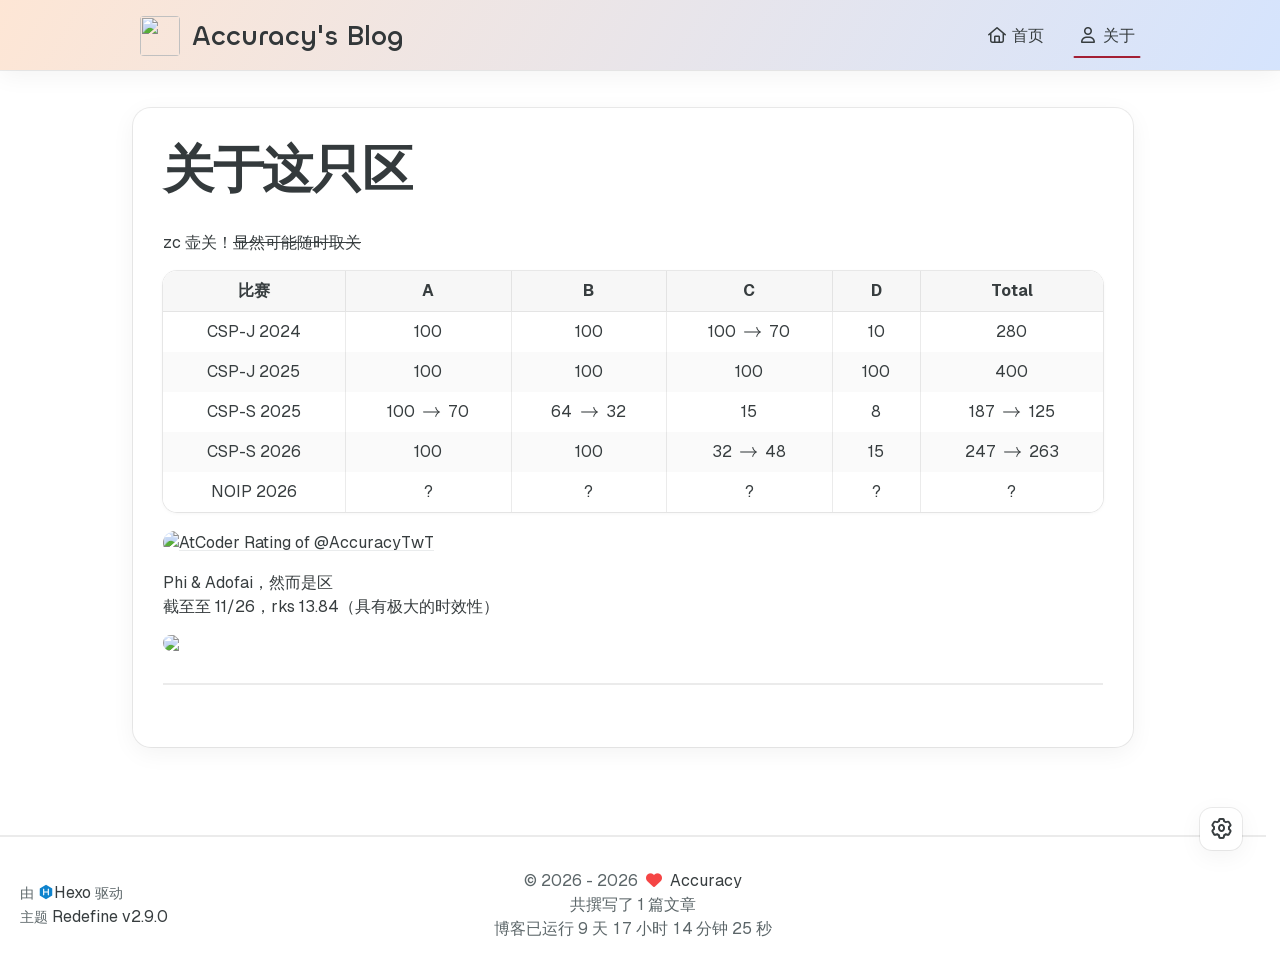
==== about/index.html @ 814f688c "Site updated: 2026-11-26 19:10:54" ====
<!DOCTYPE html>
<html lang="zh-CN">
<head>
    <meta charset="utf-8">
    <meta name="viewport" content="width=device-width, initial-scale=1">
    <meta name="keywords" content="Hexo Theme Redefine">
    
    
    <meta name="author" content="Accuracy">
    
    <!-- Completely eliminate flash of wrong theme -->
    <script>
        (function() {
            const THEME_KEY = "REDEFINE-THEME-STATUS";
            const DARK = "dark", LIGHT = "light";
            
            // Get preferred theme
            function getTheme() {
                try {
                    const saved = localStorage.getItem(THEME_KEY);
                    if (saved) {
                        const { isDark } = JSON.parse(saved);
                        return isDark ? DARK : LIGHT;
                    }
                } catch (e) {}
                
                return matchMedia("(prefers-color-scheme: dark)").matches ? DARK : LIGHT;
            }
            
            // Apply theme to document
            function applyTheme(theme) {
                const isDark = theme === DARK;
                const root = document.documentElement;
                
                // Set classes for compatibility
                root.classList.add(theme);
                root.classList.remove(isDark ? LIGHT : DARK);
                root.style.colorScheme = theme;
            }
            
            // Initial application
            const theme = getTheme();
            applyTheme(theme);
            
            // Listen for system preference changes
            matchMedia("(prefers-color-scheme: dark)").addEventListener("change", ({ matches }) => {
                // Only update if using system preference (no localStorage entry)
                if (!localStorage.getItem(THEME_KEY)) {
                    applyTheme(matches ? DARK : LIGHT);
                }
            });
            
            // Set body classes ASAP (before DOMContentLoaded)
            (function() {
                const addBodyClass = () => {
                    const b = document.body;
                    if (!b) return false;
                    b.classList.add(theme + "-mode");
                    return true;
                };

                // Try immediately
                if (addBodyClass()) return;

                // Observe until body exists
                const mo = new MutationObserver(() => {
                    if (addBodyClass()) mo.disconnect();
                });
                mo.observe(document.documentElement, { childList: true, subtree: true });
            })();
        })();
    </script>
    
    <!-- preconnect -->
    <link rel="preconnect" href="https://fonts.googleapis.com">
    <link rel="preconnect" href="https://fonts.gstatic.com" crossorigin>

    
    <!--- Seo Part-->
    
    <link rel="canonical" href="http://Accuracy233.github.io/about/"/>
    <meta name="robots" content="index,follow">
    <meta name="googlebot" content="index,follow">
    <meta name="revisit-after" content="1 days">
    
    
        
        <meta name="description" content="Hexo Theme Redefine, Redefine Your Hexo Journey.">
<meta property="og:type" content="website">
<meta property="og:title" content="关于这只区">
<meta property="og:url" content="http://accuracy233.github.io/about/index.html">
<meta property="og:site_name" content="Accuracy&#39;s Blog">
<meta property="og:description" content="Hexo Theme Redefine, Redefine Your Hexo Journey.">
<meta property="og:locale" content="zh_CN">
<meta property="og:image" content="http://accuracy233.github.io/images/redefine-og.webp">
<meta property="article:published_time" content="2026-11-26T07:24:31.000Z">
<meta property="article:modified_time" content="2026-11-26T11:09:09.467Z">
<meta property="article:author" content="Accuracy">
<meta name="twitter:card" content="summary">
<meta name="twitter:image" content="http://accuracy233.github.io/images/redefine-og.webp">
    
    
    <!--- Icon Part-->
    <link rel="icon" type="image/png" href="https://Accuracy233.github.io/Accuracy-Picture/images/1439381.webp" sizes="192x192">
    <link rel="apple-touch-icon" sizes="180x180" href="https://Accuracy233.github.io/Accuracy-Picture/images/1439381.webp">
    <meta name="theme-color" content="#A31F34">
    <link rel="shortcut icon" href="https://Accuracy233.github.io/Accuracy-Picture/images/1439381.webp">
    <!--- Page Info-->
    
    <title>
        
            关于这只区 | Accuracy&#39;s Blog
        
    </title>

    
<link rel="stylesheet" href="/fonts/Chillax/chillax.css">


    <!--- Inject Part-->
    

    
<link rel="stylesheet" href="/css/style.css">


    
        
<link rel="stylesheet" href="/css/build/tailwind.css">

    

    
<link rel="stylesheet" href="/fonts/GeistMono/geist-mono.css">

    
<link rel="stylesheet" href="/fonts/Geist/geist.css">

    <!--- Font Part-->
    
    
        <link href="" rel="stylesheet">
    
    
    
    
    
        
<script src="/js/build/libs/anime.min.js"></script>

    

    <script id="hexo-configurations">
    window.config = {"hostname":"accuracy233.github.io","root":"/","language":"zh-CN"};
    window.theme = {"articles":{"style":{"font_size":"16px","line_height":1.5,"image_border_radius":"14px","image_alignment":"center","image_caption":false,"link_icon":true,"delete_mask":false,"title_alignment":"left","headings_top_spacing":{"h1":"3.2rem","h2":"2.4rem","h3":"1.9rem","h4":"1.6rem","h5":"1.4rem","h6":"1.3rem"}},"word_count":{"enable":true,"count":true,"min2read":false},"author_label":{"enable":true,"auto":false,"list":[]},"code_block":{"copy":true,"style":"mac","highlight_theme":{"light":"atom-one-light","dark":"atom-one-dark"},"font":{"enable":true,"family":"JetBrains Mono","url":null}},"toc":{"enable":true,"max_depth":3,"number":false,"expand":true,"init_open":true},"copyright":{"enable":true,"default":"cc_by_nc_sa"},"lazyload":true,"pangu_js":false,"recommendation":{"enable":false,"title":"推荐阅读","limit":3,"mobile_limit":2,"placeholder":"/images/wallhaven-wqery6-light.webp","skip_dirs":[]}},"colors":{"primary":"#A31F34","secondary":null,"default_mode":"dark"},"global":{"fonts":{"chinese":{"enable":false,"family":null,"url":null},"english":{"enable":false,"family":null,"url":null},"title":{"enable":false,"family":null,"url":null}},"content_max_width":"1000px","sidebar_width":"210px","hover":{"shadow":true,"scale":false},"scroll_progress":{"bar":true,"percentage":false},"website_counter":{"url":"https://cn.vercount.one/js","enable":false,"site_pv":true,"site_uv":true,"post_pv":true},"single_page":true,"preloader":{"enable":true,"custom_message":"Welcome to Accuracy's Blog!"},"side_tools":{"gear_rotation":true,"auto_expand":false},"open_graph":{"enable":true,"image":"/images/redefine-og.webp","description":"Hexo Theme Redefine, Redefine Your Hexo Journey."},"google_analytics":{"enable":false,"id":null}},"home_banner":{"enable":true,"style":"fixed","image":{"light":"/images/wallhaven-wqery6-light.webp","dark":"/images/wallhaven-wqery6-dark.webp"},"title":"Accuracy's Blog","subtitle":{"text":[],"hitokoto":{"enable":false,"show_author":false,"api":"https://v1.hitokoto.cn"},"typing_speed":100,"backing_speed":80,"starting_delay":500,"backing_delay":1500,"loop":true,"smart_backspace":true},"text_color":{"light":"#fff","dark":"#d1d1b6"},"text_style":{"title_size":"2.8rem","subtitle_size":"1.5rem","line_height":1.2},"custom_font":{"enable":false,"family":null,"url":null},"social_links":{"enable":true,"style":"default","links":[{"icon":"fa-brands fa-github","url":"https://github.com/Accuracy233"},{"icon":"fa-solid fa-at","url":"Accuracy233@outlook.com"},{"icon":"https://fecdn.luogu.com.cn/columba/static.325908fec383795b.logo-single-color.svg","url":"https://www.luogu.com.cn/user/1439381"},{"icon":"fa-brands fa-telegram","url":null},{"icon":"/images/custom-icon.svg","url":null}],"qrs":[{"icon":"fa-brands fa-weixin","qr":null},{"icon":"/images/custom-icon.svg","qr":null}]}},"plugins":{"feed":{"enable":false},"aplayer":{"enable":false,"type":"fixed","audios":[{"name":null,"artist":null,"url":null,"cover":null,"lrc":null}]},"mermaid":{"enable":false,"version":"11.4.1","theme":{"light":"default","dark":"dark"}}},"version":"2.9.0","navbar":{"auto_hide":true,"color":{"left":"#f78736","right":"#367df7","transparency":35},"width":{"home":"1200px","pages":"1000px"},"links":{"Home":{"path":"/","icon":"fa-regular fa-house"},"About":{"icon":"fa-regular fa-user","path":"/about"}},"search":{"enable":false,"preload":true}},"page_templates":{"friends_column":2,"tags_style":"blur","masonry":{"batch_size":12,"initial_batch_size":24}},"home":{"sidebar":{"enable":true,"position":"left","first_item":"menu","announcement":null,"show_on_mobile":true,"links":null},"article_date_format":"auto","excerpt_length":200,"categories":{"enable":true,"limit":3},"tags":{"enable":true,"limit":3}},"footer":{"runtime":true,"icon":"<i class=\"fa-solid fa-heart fa-beat\" style=\"--fa-animation-duration: 0.5s; color: #f54545\"></i>","start":"2026/11/26 10:08:29","statistics":true,"customize":null,"icp":{"enable":false,"number":null,"url":null}},"footerStart":"2026/11/26 10:08:29","mermaid":{"style":{"light":"default","dark":"dark"}}};
    window.lang_ago = {"second":"%s 秒前","minute":"%s 分钟前","hour":"%s 小时前","day":"%s 天前","week":"%s 周前","month":"%s 个月前","year":"%s 年前"};
    window.i18n = {"search":"站内搜索您需要的内容...","toc":"目录","prev":"上一页","next":"下一页","prev_posts":"上一篇","next_posts":"下一篇","page":"第 %d 页","recent_posts":"最新文章","share":"分享","powered_by":"由 %s 驱动","theme":"主题","rss_feed":"RSS Feed","category":"分类","categories":"分类","tag":"标签","tags":"标签","post":"文章","posts":"文章","tagcloud":"标签云","comment":"评论","comments":"评论","top":"置顶","sticky":"置顶","go-back-home":"回到首页","masonry_loading":"照片加载中...","image_viewer":"图片查看器","close":"关闭","exif":{"title":"EXIF","cards":{"camera":"相机","lens":"镜头","exposure":"曝光","other":"其他"},"fields":{"make":"品牌","model":"机型","date_taken":"拍摄时间","lens_model":"镜头","focal_length":"焦距","focus_mode":"对焦模式","shutter":"快门","aperture":"光圈","iso":"感光度","exposure_program":"曝光程序","exposure_compensation":"曝光补偿","metering_mode":"测光模式","flash":"闪光灯","white_balance":"白平衡","latitude":"纬度","longitude":"经度","altitude":"海拔"},"status":{"loading":"加载中...","no_exif":"无 EXIF 信息","library_missing":"EXIF 库未加载","image_source_missing":"图片地址不可用","unavailable":"EXIF 不可用（可能被 CORS 阻止或缺少元数据）","flag_unavailable":"EXIF 不可用"}},"home":"首页","archive":"归档","archives":"归档","about":"关于","links":"链接","link":"链接","friends":"友情链接","friend":"友情链接","timeline":"时间轴","shuoshuo":"说说","bookmarks":"书签","site_uv":"访问人数","site_pv":"总访问量","read_more":"阅读全文","wordcount":"字","min2read":"分钟","changelog":"更新日志","status":"状态","runtime":"博客已运行","days":"天","hours":"小时","minutes":"分钟","seconds":"秒","optimized_by":"并由 Evan 进行优化","rights":"版权所有","site_posts":"共撰写了 %s 篇文章","site_wordcount":"共 %s 字","copyright":{"title":"标题","author":"作者","link":"链接","create_time":"创建于","update_time":"更新于","license_title":"版权声明","license_content":"本文章采用 %s 进行许可。","all_rights_reserved":"版权所有 &#169 %s，禁止转载。","public_domain":"本文为公有领域作品，可自由转载、引用。"},"ago":{"second":"%s 秒前","minute":"%s 分钟前","hour":"%s 小时前","day":"%s 天前","week":"%s 周前","month":"%s 个月前","year":"%s 年前"},"create_time":"创建","update_time":"更新","expired":"这篇文章最后更新于 %s 天前，内容可能已经过时。"};
    window.data = {"masonry":false};
  </script>
    
    <!--- Fontawesome Part-->
    
<link rel="stylesheet" href="/fontawesome/fontawesome.min.css">

    
<link rel="stylesheet" href="/fontawesome/brands.min.css">

    
<link rel="stylesheet" href="/fontawesome/solid.min.css">

    
<link rel="stylesheet" href="/fontawesome/regular.min.css">

    
    
    
    
<meta name="generator" content="Hexo 8.1.2"><style>mjx-container[jax="SVG"] {
  direction: ltr;
}

mjx-container[jax="SVG"] > svg {
  overflow: visible;
}

mjx-container[jax="SVG"][display="true"] {
  display: block;
  text-align: center;
  margin: 1em 0;
}

mjx-container[jax="SVG"][justify="left"] {
  text-align: left;
}

mjx-container[jax="SVG"][justify="right"] {
  text-align: right;
}

g[data-mml-node="merror"] > g {
  fill: red;
  stroke: red;
}

g[data-mml-node="merror"] > rect[data-background] {
  fill: yellow;
  stroke: none;
}

g[data-mml-node="mtable"] > line[data-line] {
  stroke-width: 70px;
  fill: none;
}

g[data-mml-node="mtable"] > rect[data-frame] {
  stroke-width: 70px;
  fill: none;
}

g[data-mml-node="mtable"] > .mjx-dashed {
  stroke-dasharray: 140;
}

g[data-mml-node="mtable"] > .mjx-dotted {
  stroke-linecap: round;
  stroke-dasharray: 0,140;
}

g[data-mml-node="mtable"] > svg {
  overflow: visible;
}

[jax="SVG"] mjx-tool {
  display: inline-block;
  position: relative;
  width: 0;
  height: 0;
}

[jax="SVG"] mjx-tool > mjx-tip {
  position: absolute;
  top: 0;
  left: 0;
}

mjx-tool > mjx-tip {
  display: inline-block;
  padding: .2em;
  border: 1px solid #888;
  font-size: 70%;
  background-color: #F8F8F8;
  color: black;
  box-shadow: 2px 2px 5px #AAAAAA;
}

g[data-mml-node="maction"][data-toggle] {
  cursor: pointer;
}

mjx-status {
  display: block;
  position: fixed;
  left: 1em;
  bottom: 1em;
  min-width: 25%;
  padding: .2em .4em;
  border: 1px solid #888;
  font-size: 90%;
  background-color: #F8F8F8;
  color: black;
}

foreignObject[data-mjx-xml] {
  font-family: initial;
  line-height: normal;
  overflow: visible;
}

.MathJax path {
  stroke-width: 3;
}

mjx-container[display="true"] {
  overflow: auto hidden;
}

mjx-container[display="true"] + br {
  display: none;
}
</style></head>


<body>
	<div class="progress-bar-container">
	
	<span class="scroll-progress-bar"></span>
	

	
	<span class="pjax-progress-bar"></span>
	<!--        <span class="swup-progress-icon">-->
	<!--            <i class="fa-solid fa-circle-notch fa-spin"></i>-->
	<!--        </span>-->
	
</div>

<style>
    :root {
        --preloader-background-color: #fff;
        --preloader-text-color: #000;
    }

    @media (prefers-color-scheme: dark) {
        :root {
            --preloader-background-color: #202124;
            --preloader-text-color: #fff;
        }
    }

    @media (prefers-color-scheme: light) {
        :root {
            --preloader-background-color: #fff;
            --preloader-text-color: #000;
        }
    }

    @media (max-width: 600px) {
        .ml13 {
            font-size: 2.6rem !important; /* Adjust this value as needed */
        }
    }

    .preloader {
        display: flex;
        flex-direction: column;
        gap: 1rem; /* Tailwind 'gap-4' is 1rem */
        align-items: center;
        justify-content: center;
        position: fixed;
        padding: 12px;
        top: 0;
        right: 0;
        bottom: 0;
        left: 0;
        width: 100vw;
        height: 100vh; /* 'h-screen' is 100% of the viewport height */
        background-color: var(--preloader-background-color);
        z-index: 1100; /* 'z-[1100]' sets the z-index */
        transition: opacity 0.2s ease-in-out;
    }

    .ml13 {
        font-size: 3.2rem;
        /* text-transform: uppercase; */
        color: var(--preloader-text-color);
        letter-spacing: -1px;
        font-weight: 500;
        font-family: 'Chillax-Variable', sans-serif;
        text-align: center;
    }

    .ml13 .word {
        display: inline-flex;
        flex-wrap: wrap;
        white-space: nowrap;
    }

    .ml13 .letter {
        display: inline-block;
        line-height: 1em;
    }
</style>

<div class="preloader">
    <h2 class="ml13">
        Welcome to Accuracy&#39;s Blog!
    </h2>
    <script>
        var textWrapper = document.querySelector('.ml13');
        // Split text into words
        var words = textWrapper.textContent.trim().split(' ');

        // Clear the existing content
        textWrapper.innerHTML = '';

        // Wrap each word and its letters in spans
        words.forEach(function(word) {
            var wordSpan = document.createElement('span');
            wordSpan.classList.add('word');
            wordSpan.innerHTML = word.replace(/\S/g, "<span class='letter'>$&</span>");
            textWrapper.appendChild(wordSpan);
            textWrapper.appendChild(document.createTextNode(' ')); // Add space between words
        });

        var animation = anime.timeline({ loop: true })
            .add({
                targets: '.ml13 .letter',
                translateY: [20, 0],
                translateZ: 0,
                opacity: [0, 1],
                filter: ['blur(5px)', 'blur(0px)'],
                easing: "easeOutExpo",
                duration: 1200,
                delay: (el, i) => 300 + 20 * i,
            })
            .add({
                targets: '.ml13 .letter',
                translateY: [0, -20],
                opacity: [1, 0],
                filter: ['blur(0px)', 'blur(5px)'],
                easing: "easeInExpo",
                duration: 1000,
                delay: (el, i) => 15 * i,
                complete: function() {
                    hidePreloader();
                }
            }, '-=700');


        let themeStatus = JSON.parse(localStorage.getItem('REDEFINE-THEME-STATUS'))?.isDark;

        // If the theme status is not found in local storage, check the preferred color scheme
        if (themeStatus === undefined || themeStatus === null) {
            if (window.matchMedia && window.matchMedia('(prefers-color-scheme: dark)').matches) {
                themeStatus = 'dark';
            } else {
                themeStatus = 'light';
            }
        }

        // Now you can use the themeStatus variable in your code
        if (themeStatus) {
            document.documentElement.style.setProperty('--preloader-background-color', '#202124');
            document.documentElement.style.setProperty('--preloader-text-color', '#fff');
        } else {
            document.documentElement.style.setProperty('--preloader-background-color', '#fff');
            document.documentElement.style.setProperty('--preloader-text-color', '#000');
        }

        window.addEventListener('load', function () {
            setTimeout(hidePreloader, 5000); // Call hidePreloader after 5000 milliseconds if not already called by animation
        });

        function hidePreloader() {
            var preloader = document.querySelector('.preloader');
            preloader.style.opacity = '0';
            setTimeout(function () {
                preloader.style.display = 'none';
            }, 200);
        }
    </script>
</div>

<main class="page-container" id="swup">

	

	<div class="main-content-container flex flex-col justify-between min-h-dvh">
		<div class="main-content-header">
			<header class="navbar-container px-6 md:px-12">
    <div class="navbar-content transition-navbar ">
        <div class="left">
            
                <a class="logo-image h-8 w-8 sm:w-10 sm:h-10 mr-3" href="/">
                    <img src="https://accuracy233.github.io/Accuracy-Picture/images/1439381.webp" class="w-full h-full rounded-xs">
                </a>
            
            <a class="logo-title" href="/">
                
                Accuracy&#39;s Blog
                
            </a>
        </div>

        <div class="right">
            <!-- PC -->
            <div class="desktop">
                <ul class="navbar-list">
                    
                        
                            

                            <li class="navbar-item">
                                <!-- Menu -->
                                <a class=""
                                   href="/"
                                        >
                                    <i class="fa-regular fa-house fa-fw"></i>
                                    首页
                                    
                                </a>

                                <!-- Submenu -->
                                
                            </li>
                    
                        
                            

                            <li class="navbar-item">
                                <!-- Menu -->
                                <a class="active"
                                   href="/about"
                                        >
                                    <i class="fa-regular fa-user fa-fw"></i>
                                    关于
                                    
                                </a>

                                <!-- Submenu -->
                                
                            </li>
                    
                    
                </ul>
            </div>
            <!-- Mobile -->
            <div class="mobile">
                
                <div class="icon-item navbar-bar">
                    <div class="navbar-bar-middle"></div>
                </div>
            </div>
        </div>
    </div>

    <!-- Mobile sheet -->
    <div class="navbar-drawer h-dvh w-full absolute top-0 left-0 bg-background-color flex flex-col justify-between">
        <ul class="drawer-navbar-list flex flex-col px-4 justify-center items-start">
            
                
                    

                    <li class="drawer-navbar-item text-base my-1.5 flex flex-col w-full">
                        
                        <a class="py-1.5 px-2 flex flex-row items-center justify-between gap-1 hover:!text-primary active:!text-primary text-2xl font-semibold group border-b border-border-color hover:border-primary w-full "
                           href="/"
                        >
                            <span>
                                首页
                            </span>
                            
                                <i class="fa-regular fa-house fa-sm fa-fw"></i>
                            
                        </a>
                        

                        
                    </li>
            
                
                    

                    <li class="drawer-navbar-item text-base my-1.5 flex flex-col w-full">
                        
                        <a class="py-1.5 px-2 flex flex-row items-center justify-between gap-1 hover:!text-primary active:!text-primary text-2xl font-semibold group border-b border-border-color hover:border-primary w-full active"
                           href="/about"
                        >
                            <span>
                                关于
                            </span>
                            
                                <i class="fa-regular fa-user fa-sm fa-fw"></i>
                            
                        </a>
                        

                        
                    </li>
            

            
            
        </ul>

        <div class="statistics flex justify-around my-2.5">
    <a class="item tag-count-item flex flex-col justify-center items-center w-20" href="/tags">
        <div class="number text-2xl sm:text-xl text-second-text-color font-semibold">0</div>
        <div class="label text-third-text-color text-sm">标签</div>
    </a>
    <a class="item tag-count-item flex flex-col justify-center items-center w-20" href="/categories">
        <div class="number text-2xl sm:text-xl text-second-text-color font-semibold">0</div>
        <div class="label text-third-text-color text-sm">分类</div>
    </a>
    <a class="item tag-count-item flex flex-col justify-center items-center w-20" href="/archives">
        <div class="number text-2xl sm:text-xl text-second-text-color font-semibold">1</div>
        <div class="label text-third-text-color text-sm">文章</div>
    </a>
</div>
    </div>

    <div class="window-mask"></div>

</header>


		</div>

		<div class="main-content-body transition-fade-up">
			

			<div class="main-content">
				<div class="page-template-container">
	

	

	<div class="page-template-content markdown-body">
		
		<h1>关于这只区</h1>
		

		<p>zc 壶关！<del>显然可能随时取关</del></p>
<table>
<thead>
<tr>
<th style="text-align: center;">比赛</th>
<th style="text-align: center;">A</th>
<th style="text-align: center;">B</th>
<th style="text-align: center;">C</th>
<th style="text-align: center;">D</th>
<th style="text-align: center;">Total</th>
</tr>
</thead>
<tbody>
<tr>
<td style="text-align: center;">CSP-J 2024</td>
<td style="text-align: center;">100</td>
<td style="text-align: center;">100</td>
<td style="text-align: center;">100 <span class="math inline"><mjx-container class="MathJax" jax="SVG" overflow="overflow"><svg style="vertical-align: -0.023ex;" xmlns="http://www.w3.org/2000/svg" width="2.262ex" height="1.176ex" role="img" focusable="false" viewBox="0 -510 1000 520"><g stroke="currentColor" fill="currentColor" stroke-width="0" transform="scale(1,-1)"><g data-mml-node="math" data-latex="\to"><g data-mml-node="mo" data-latex="\to"><path data-c="2192" d="M932 234C939 237 943 243 943 250C943 257 939 263 932 266C884 282 839 316 797 368C769 403 750 444 741 491C738 504 730 510 717 510C701 510 693 502 693 485L694 483L694 482C711 395 755 326 828 274L82 274C66 274 58 266 58 250C58 234 66 226 82 226L828 226C755 174 711 105 694 18L694 17L693 15C693-2 701-10 717-10C730-10 738-4 741 9C750 56 769 97 797 132C839 184 884 218 932 234Z"></path></g></g></g></svg></mjx-container></span> 70</td>
<td style="text-align: center;">10</td>
<td style="text-align: center;">280</td>
</tr>
<tr>
<td style="text-align: center;">CSP-J 2025</td>
<td style="text-align: center;">100</td>
<td style="text-align: center;">100</td>
<td style="text-align: center;">100</td>
<td style="text-align: center;">100</td>
<td style="text-align: center;">400</td>
</tr>
<tr>
<td style="text-align: center;">CSP-S 2025</td>
<td style="text-align: center;">100 <span class="math inline"><mjx-container class="MathJax" jax="SVG" overflow="overflow"><svg style="vertical-align: -0.023ex;" xmlns="http://www.w3.org/2000/svg" width="2.262ex" height="1.176ex" role="img" focusable="false" viewBox="0 -510 1000 520"><g stroke="currentColor" fill="currentColor" stroke-width="0" transform="scale(1,-1)"><g data-mml-node="math" data-latex="\to"><g data-mml-node="mo" data-latex="\to"><path data-c="2192" d="M932 234C939 237 943 243 943 250C943 257 939 263 932 266C884 282 839 316 797 368C769 403 750 444 741 491C738 504 730 510 717 510C701 510 693 502 693 485L694 483L694 482C711 395 755 326 828 274L82 274C66 274 58 266 58 250C58 234 66 226 82 226L828 226C755 174 711 105 694 18L694 17L693 15C693-2 701-10 717-10C730-10 738-4 741 9C750 56 769 97 797 132C839 184 884 218 932 234Z"></path></g></g></g></svg></mjx-container></span> 70</td>
<td style="text-align: center;">64 <span class="math inline"><mjx-container class="MathJax" jax="SVG" overflow="overflow"><svg style="vertical-align: -0.023ex;" xmlns="http://www.w3.org/2000/svg" width="2.262ex" height="1.176ex" role="img" focusable="false" viewBox="0 -510 1000 520"><g stroke="currentColor" fill="currentColor" stroke-width="0" transform="scale(1,-1)"><g data-mml-node="math" data-latex="\to"><g data-mml-node="mo" data-latex="\to"><path data-c="2192" d="M932 234C939 237 943 243 943 250C943 257 939 263 932 266C884 282 839 316 797 368C769 403 750 444 741 491C738 504 730 510 717 510C701 510 693 502 693 485L694 483L694 482C711 395 755 326 828 274L82 274C66 274 58 266 58 250C58 234 66 226 82 226L828 226C755 174 711 105 694 18L694 17L693 15C693-2 701-10 717-10C730-10 738-4 741 9C750 56 769 97 797 132C839 184 884 218 932 234Z"></path></g></g></g></svg></mjx-container></span> 32</td>
<td style="text-align: center;">15</td>
<td style="text-align: center;">8</td>
<td style="text-align: center;">187 <span class="math inline"><mjx-container class="MathJax" jax="SVG" overflow="overflow"><svg style="vertical-align: -0.023ex;" xmlns="http://www.w3.org/2000/svg" width="2.262ex" height="1.176ex" role="img" focusable="false" viewBox="0 -510 1000 520"><g stroke="currentColor" fill="currentColor" stroke-width="0" transform="scale(1,-1)"><g data-mml-node="math" data-latex="\to"><g data-mml-node="mo" data-latex="\to"><path data-c="2192" d="M932 234C939 237 943 243 943 250C943 257 939 263 932 266C884 282 839 316 797 368C769 403 750 444 741 491C738 504 730 510 717 510C701 510 693 502 693 485L694 483L694 482C711 395 755 326 828 274L82 274C66 274 58 266 58 250C58 234 66 226 82 226L828 226C755 174 711 105 694 18L694 17L693 15C693-2 701-10 717-10C730-10 738-4 741 9C750 56 769 97 797 132C839 184 884 218 932 234Z"></path></g></g></g></svg></mjx-container></span> 125</td>
</tr>
<tr>
<td style="text-align: center;">CSP-S 2026</td>
<td style="text-align: center;">100</td>
<td style="text-align: center;">100</td>
<td style="text-align: center;">32 <span class="math inline"><mjx-container class="MathJax" jax="SVG" overflow="overflow"><svg style="vertical-align: -0.023ex;" xmlns="http://www.w3.org/2000/svg" width="2.262ex" height="1.176ex" role="img" focusable="false" viewBox="0 -510 1000 520"><g stroke="currentColor" fill="currentColor" stroke-width="0" transform="scale(1,-1)"><g data-mml-node="math" data-latex="\to"><g data-mml-node="mo" data-latex="\to"><path data-c="2192" d="M932 234C939 237 943 243 943 250C943 257 939 263 932 266C884 282 839 316 797 368C769 403 750 444 741 491C738 504 730 510 717 510C701 510 693 502 693 485L694 483L694 482C711 395 755 326 828 274L82 274C66 274 58 266 58 250C58 234 66 226 82 226L828 226C755 174 711 105 694 18L694 17L693 15C693-2 701-10 717-10C730-10 738-4 741 9C750 56 769 97 797 132C839 184 884 218 932 234Z"></path></g></g></g></svg></mjx-container></span> 48</td>
<td style="text-align: center;">15</td>
<td style="text-align: center;">247 <span class="math inline"><mjx-container class="MathJax" jax="SVG" overflow="overflow"><svg style="vertical-align: -0.023ex;" xmlns="http://www.w3.org/2000/svg" width="2.262ex" height="1.176ex" role="img" focusable="false" viewBox="0 -510 1000 520"><g stroke="currentColor" fill="currentColor" stroke-width="0" transform="scale(1,-1)"><g data-mml-node="math" data-latex="\to"><g data-mml-node="mo" data-latex="\to"><path data-c="2192" d="M932 234C939 237 943 243 943 250C943 257 939 263 932 266C884 282 839 316 797 368C769 403 750 444 741 491C738 504 730 510 717 510C701 510 693 502 693 485L694 483L694 482C711 395 755 326 828 274L82 274C66 274 58 266 58 250C58 234 66 226 82 226L828 226C755 174 711 105 694 18L694 17L693 15C693-2 701-10 717-10C730-10 738-4 741 9C750 56 769 97 797 132C839 184 884 218 932 234Z"></path></g></g></g></svg></mjx-container></span> 263</td>
</tr>
<tr>
<td style="text-align: center;">NOIP 2026</td>
<td style="text-align: center;">?</td>
<td style="text-align: center;">?</td>
<td style="text-align: center;">?</td>
<td style="text-align: center;">?</td>
<td style="text-align: center;">?</td>
</tr>
</tbody>
</table>
<p><a target="_blank" rel="noopener" href="https://atcoder.jp/users/AccuracyTwT"><img lazyload="" src="/images/loading.svg" data-src="https://atrating.baoshuo.dev/rating?username=AccuracyTwT&amp;style=for-the-badge" alt="AtCoder Rating of @AccuracyTwT"></a></p>
<p>Phi &amp; Adofai，然而是区<br>
截至至 11/26，rks 13.84（具有极大的时效性）</p>
<p><img lazyload="" src="/images/loading.svg" data-src="https://Accuracy233.github.io/Accuracy-Picture/images/Cry.gif"></p>
<hr>

	</div>

	<div class="page-template-comments">
		
	</div>
</div>

<div class="paginator">
	
</div>
  
			</div>

			
		</div>

		<div class="main-content-footer">
			<footer class="footer mt-5 py-5 h-auto text-base text-third-text-color relative border-t-2 border-t-border-color">
    <div class="info-container py-3 text-center">
        
        <div class="text-center">
            &copy;
            
              <span>2026</span>
              -
            
            2026&nbsp;&nbsp;<i class="fa-solid fa-heart fa-beat" style="--fa-animation-duration: 0.5s; color: #f54545"></i>&nbsp;&nbsp;<a href="/">Accuracy</a>
            
                
                <p class="post-count space-x-0.5">
                    <span>
                        共撰写了 1 篇文章
                    </span>
                    
                </p>
            
        </div>
        
        <div class="relative text-center lg:absolute lg:left-[20px] lg:top-1/2 lg:-translate-y-1/2 lg:text-left">
            <span class="lg:block text-sm">由 <?xml version="1.0" encoding="utf-8"?><!DOCTYPE svg PUBLIC "-//W3C//DTD SVG 1.1//EN" "http://www.w3.org/Graphics/SVG/1.1/DTD/svg11.dtd"><svg class="relative top-[2px] inline-block align-baseline" version="1.1" id="圖層_1" xmlns="http://www.w3.org/2000/svg" xmlns:xlink="http://www.w3.org/1999/xlink" x="0px" y="0px" width="1rem" height="1rem" viewBox="0 0 512 512" enable-background="new 0 0 512 512" xml:space="preserve"><path fill="#0E83CD" d="M256.4,25.8l-200,115.5L56,371.5l199.6,114.7l200-115.5l0.4-230.2L256.4,25.8z M349,354.6l-18.4,10.7l-18.6-11V275H200v79.6l-18.4,10.7l-18.6-11v-197l18.5-10.6l18.5,10.8V237h112v-79.6l18.5-10.6l18.5,10.8V354.6z"/></svg><a target="_blank" class="text-base" href="https://hexo.io">Hexo</a> 驱动</span>
            <span class="text-sm lg:block">主题&nbsp;<a class="text-base" target="_blank" href="https://github.com/EvanNotFound/hexo-theme-redefine">Redefine v2.9.0</a></span>
        </div>
        
        
            <div>
                博客已运行 <span class="odometer" id="runtime_days" ></span> 天 <span class="odometer" id="runtime_hours"></span> 小时 <span class="odometer" id="runtime_minutes"></span> 分钟 <span class="odometer" id="runtime_seconds"></span> 秒
            </div>
        
        
            <script data-swup-reload-script>
                try {
                    function odometer_init() {
                    const elements = document.querySelectorAll('.odometer');
                    elements.forEach(el => {
                        new Odometer({
                            el,
                            format: '( ddd).dd',
                            duration: 200
                        });
                    });
                    }
                    odometer_init();
                } catch (error) {}
            </script>
        
        
        
    </div>  
</footer>
		</div>
	</div>

	

	<div class="right-side-tools-container">
		<div class="side-tools-container">
	<ul class="hidden-tools-list">
		<li class="right-bottom-tools tool-font-adjust-plus flex justify-center items-center">
			<i class="fa-regular fa-magnifying-glass-plus"></i>
		</li>

		<li class="right-bottom-tools tool-font-adjust-minus flex justify-center items-center">
			<i class="fa-regular fa-magnifying-glass-minus"></i>
		</li>

		<li class="right-bottom-tools tool-dark-light-toggle flex justify-center items-center">
			<i class="fa-regular fa-moon"></i>
		</li>

		<!-- rss -->
		

		
		<li class="right-bottom-tools tool-scroll-to-top flex justify-center items-center">
			<i class="fa-regular fa-arrow-up"></i>
		</li>
		

		<li class="right-bottom-tools tool-scroll-to-bottom flex justify-center items-center">
			<i class="fa-regular fa-arrow-down"></i>
		</li>
	</ul>

	<ul class="visible-tools-list">
		<li class="right-bottom-tools toggle-tools-list flex justify-center items-center">
			<i class="fa-regular fa-cog fa-spin"></i>
		</li>
		
		
	</ul>
</div>
	</div>

	<div class="image-viewer-container" role="dialog" aria-modal="true" aria-label="图片查看器">
	<button class="image-viewer-close" type="button" aria-label="关闭">
		<i class="fa-solid fa-xmark"></i>
	</button>
	<button class="image-viewer-prev" type="button" aria-label="上一页">
		<i class="fa-solid fa-chevron-left"></i>
	</button>
	<div class="image-viewer-frame">
		<img src="" alt="">
	</div>
	<div class="image-viewer-exif-panel hidden absolute left-1/2 bottom-20 -translate-x-1/2 w-[min(92vw,420px)] max-h-[60vh] overflow-hidden rounded-2xl bg-background-color-transparent-80 p-4 text-left shadow-redefine-flat backdrop-blur-md" role="dialog" aria-label="EXIF" aria-hidden="true">
		<div class="flex items-center justify-between mb-3">
			<span class="text-sm font-semibold text-first-text-color">EXIF</span>
			<button class="image-viewer-exif-close flex h-8 w-8 items-center justify-center rounded-full bg-background-color-transparent-80 text-first-text-color transition hover:bg-background-color-transparent-40" type="button" aria-label="关闭">
				<i class="fa-solid fa-xmark text-[0.65rem]"></i>
			</button>
		</div>
		<div class="image-viewer-exif-cards grid grid-cols-1 sm:grid-cols-2 gap-3 max-h-[50vh] overflow-y-auto pr-1 scrollbar-hide"></div>
		<template class="image-viewer-exif-card-template">
			<div class="rounded-lg bg-background-color-transparent-40 px-3 py-2">
				<div class="image-viewer-exif-card-header flex items-center gap-2 mb-1">
					<i class="image-viewer-exif-card-icon fa-solid fa-circle-info text-xs text-third-text-color"></i>
					<div class="image-viewer-exif-card-title text-xs font-semibold text-first-text-color"></div>
				</div>
				<div class="image-viewer-exif-card-items flex flex-col gap-1"></div>
			</div>
		</template>
	</div>
	<button class="image-viewer-exif-toggle flex items-center gap-2 hidden absolute left-1/2 bottom-6 -translate-x-1/2 rounded-full border border-border-color bg-background-color-transparent-80 px-4 py-2 text-first-text-color backdrop-blur-md transition hover:bg-background-color-transparent-40" type="button" aria-label="EXIF" aria-expanded="false">
		<i class="fa-solid fa-circle-info text-xs"></i>
		<span class="text-xs font-semibold uppercase tracking-wider">EXIF</span>
	</button>
	<button class="image-viewer-next" type="button" aria-label="下一页">
		<i class="fa-solid fa-chevron-right"></i>
	</button>
</div>


	

</main>



<script src="/js/build/libs/Swup.min.js"></script>

<script src="/js/build/libs/SwupSlideTheme.min.js"></script>

<script src="/js/build/libs/SwupScriptsPlugin.min.js"></script>

<script src="/js/build/libs/SwupProgressPlugin.min.js"></script>

<script src="/js/build/libs/SwupScrollPlugin.min.js"></script>

<script src="/js/build/libs/SwupPreloadPlugin.min.js"></script>

<script>
    window.swup = new Swup({
        plugins: [
            new SwupScriptsPlugin({
                optin: true,
            }),
            new SwupProgressPlugin(),
            new SwupScrollPlugin({
                offset: 80,
            }),
            new SwupSlideTheme({
                mainElement: ".main-content-body",
            }),
            new SwupPreloadPlugin(),
        ],
        containers: ["#swup"],
    });

    window.dispatchEvent(
        new CustomEvent("redefine:swup:ready", {
            detail: {
                swup: window.swup,
            },
        }),
    );
</script>



	
<script src="/js/build/main.js" type="module"></script>



    
<script src="/js/build/libs/odometer.min.js"></script>

    
<link rel="stylesheet" href="/assets/odometer-theme-minimal.css">















<script src="/js/build/libs/moment-with-locales.min.js" data-swup-reload-script=""></script>



	
</body>

</html>
---- fonts/Chillax/chillax.css ----
/**
 * @license
 *
 * Font Family: Chillax
 * Designed by: Manushi Parikh
 * URL: https://www.fontshare.com/fonts/chillax
 * © 2023 Indian Type Foundry
 *
 * Font Style:
 * Chillax Variable(Variable font)
 *
*/


/**
* This is a variable font
* You can controll variable axes as shown below:
* font-variation-settings: 'wght' 700.0;
*
* available axes:

* 'wght' (range from 200.0 to 700.0)

*/

@font-face {
    font-family: 'Chillax-Variable';
    src:local('Chillax-Variable'),
        local('ChillaxVariable'),
        local('Chillax Variable'),
        local('Chillax'),
        url('Chillax-Variable.woff2') format('woff2'),
        url('Chillax-Variable.woff') format('woff'),
        url('Chillax-Variable.ttf') format('truetype');
    font-weight: 200 700;
    font-display: swap;
    font-style: normal;
}
---- css/style.css ----
.title-hover-animation {
  display: inline-block;
  position: relative;
  border-bottom: none;
  line-height: 1.3;
  vertical-align: top;
  color: var(--second-text-color);
}
.title-hover-animation::before {
  content: '';
  position: absolute;
  width: 100%;
  height: 2px;
  bottom: -4px;
  left: 0;
  background-color: var(--second-text-color);
  visibility: hidden;
  transform: scaleX(0);
  transition-property: color, background, box-shadow, border-color, visibility, transform;
  transition-delay: 0s, 0s, 0s, 0s, 0s, 0s;
  transition-duration: 0.2s, 0.2s, 0.2s, 0.2s, 0.2s, 0.2s;
  transition-timing-function: ease, ease, ease, ease, ease-in-out, ease-in-out;
}
@-moz-keyframes fade-in-down {
  0% {
    opacity: 0;
    transform: translateY(-50px);
  }
  100% {
    opacity: 1;
    transform: translateY(0);
  }
}
@-webkit-keyframes fade-in-down {
  0% {
    opacity: 0;
    transform: translateY(-50px);
  }
  100% {
    opacity: 1;
    transform: translateY(0);
  }
}
@-o-keyframes fade-in-down {
  0% {
    opacity: 0;
    transform: translateY(-50px);
  }
  100% {
    opacity: 1;
    transform: translateY(0);
  }
}
@keyframes fade-in-down {
  0% {
    opacity: 0;
    transform: translateY(-50px);
  }
  100% {
    opacity: 1;
    transform: translateY(0);
  }
}
@-moz-keyframes icon-animate {
  0%, 100% {
    transform: scale(1);
  }
  10%, 30% {
    transform: scale(0.88);
  }
  20%, 40%, 60%, 80% {
    transform: scale(1.08);
  }
  50%, 70% {
    transform: scale(1.08);
  }
}
@-webkit-keyframes icon-animate {
  0%, 100% {
    transform: scale(1);
  }
  10%, 30% {
    transform: scale(0.88);
  }
  20%, 40%, 60%, 80% {
    transform: scale(1.08);
  }
  50%, 70% {
    transform: scale(1.08);
  }
}
@-o-keyframes icon-animate {
  0%, 100% {
    transform: scale(1);
  }
  10%, 30% {
    transform: scale(0.88);
  }
  20%, 40%, 60%, 80% {
    transform: scale(1.08);
  }
  50%, 70% {
    transform: scale(1.08);
  }
}
@keyframes icon-animate {
  0%, 100% {
    transform: scale(1);
  }
  10%, 30% {
    transform: scale(0.88);
  }
  20%, 40%, 60%, 80% {
    transform: scale(1.08);
  }
  50%, 70% {
    transform: scale(1.08);
  }
}
:root {
  --background-color: #202124;
  --background-color-transparent: rgba(32,33,36,0.4);
  --background-color-transparent-15: rgba(32,33,36,0.15);
  --background-color-transparent-40: rgba(32,33,36,0.4);
  --background-color-transparent-80: rgba(32,33,36,0.8);
  --second-background-color: #242529;
  --third-background-color: #292b2f;
  --third-background-color-transparent: rgba(32,33,36,0.6);
  --primary-color: #a31f34;
  --first-text-color: #d2d2d7;
  --second-text-color: #cbcbd1;
  --third-text-color: #9595a2;
  --fourth-text-color: #36363e;
  --default-text-color: #bebec6;
  --invert-text-color: #373d3f;
  --border-color: rgba(255,255,255,0.08);
  --selection-color: #be243c;
  --shadow-color-1: rgba(255,255,255,0.08);
  --shadow-color-2: rgba(255,255,255,0.05);
  --shadow-hover-color: rgba(69,69,69,0.28);
  --scrollbar-color: #898989;
  --scrollbar-color-hover: #a1a1a1;
  --scroll-bar-bg-color: #2a2c30;
  --link-color: #c5c5cc;
  --copyright-info-color: #a30029;
  --avatar-background-color: #005cb8;
  --pjax-progress-bar-color: linear-gradient(45deg, #ea404a, #ea722f, #e9a71f, #67e559, #18ecec, #1b85f1, #ee1dee);
  --archive-timeline-last-child-color: linear-gradient(to bottom, #323232 60%, rgba(255,255,255,0) 100%) 1 100%;
  --note-blue-title-bg: #1e3e46;
  --note-red-title-bg: #4e1e1e;
  --note-cyan-title-bg: #1e4e4e;
  --note-green-title-bg: #1e4e1e;
  --note-yellow-title-bg: #4e4e1e;
  --note-gray-title-bg: #4e4e4e;
  --note-type-title-bg: #4e3a1e;
  --note-black-title-bg: #1e1e1e;
  --note-purple-title-bg: #4e1e4e;
  --home-banner-text-color: #d1d1b6;
  --home-banner-icons-container-border-color: rgba(197,197,197,0.35);
  --home-banner-icons-container-background-color: rgba(197,197,197,0.3);
  --redefine-box-shadow: var(--shadow-color-2) 0px 6px 24px 0px, var(--shadow-color-1) 0px 0px 0px 1px;
  --redefine-box-shadow-hover: var(--shadow-color-2) 0px 6px 24px 0px, var(--shadow-color-1) 0px 0px 0px 1px, var(--shadow-color-1) 0px 0px 0px 1px inset;
  --redefine-box-shadow-flat: var(--shadow-color-2) 0px 1px 4px 0px, var(--shadow-color-1) 0px 0px 0px 1px;
  --redefine-box-shadow-flat-hover: var(--shadow-color-2) 0px 1px 4px 0px, var(--shadow-color-1) 0px 0px 0px 1px, var(--shadow-color-1) 0px 0px 0px 1px inset;
  --mermaid-theme: $dark-mermaid-theme;
}
.light {
  --background-color: #fff;
  --background-color-transparent: rgba(255,255,255,0.6);
  --background-color-transparent-15: rgba(255,255,255,0.15);
  --background-color-transparent-40: rgba(255,255,255,0.4);
  --background-color-transparent-80: rgba(255,255,255,0.8);
  --second-background-color: #fafafa;
  --third-background-color: #f7f7f7;
  --third-background-color-transparent: rgba(241,241,241,0.6);
  --primary-color: #a31f34;
  --first-text-color: #323739;
  --second-text-color: #343a3c;
  --third-text-color: #5c6669;
  --fourth-text-color: #eaeced;
  --default-text-color: #373d3f;
  --invert-text-color: #bebec6;
  --border-color: rgba(0,0,0,0.08);
  --selection-color: #be243c;
  --shadow-color-1: rgba(0,0,0,0.08);
  --shadow-color-2: rgba(0,0,0,0.05);
  --shadow-hover-color: rgba(0,0,0,0.28);
  --scrollbar-color: #c1c1c1;
  --scrollbar-color-hover: #a1a1a1;
  --scroll-bar-bg-color: #fafafa;
  --link-color: #323739;
  --copyright-info-color: #c03;
  --avatar-background-color: #06c;
  --pjax-progress-bar-color: linear-gradient(45deg, #f10006, #ef5b00, #e59c01, #19ca05, #00cab5, #0264c8, #c303c3);
  --archive-timeline-last-child-color: linear-gradient(to bottom, #e8e8e8 60%, rgba(0,0,0,0) 100%) 1 100%;
  --note-blue-title-bg: #d6f7fb;
  --note-red-title-bg: #fde9e9;
  --note-cyan-title-bg: #e9fdf9;
  --note-green-title-bg: #e9fde9;
  --note-yellow-title-bg: #fdf9e9;
  --note-gray-title-bg: #f9f9f9;
  --note-type-title-bg: #fdf3e9;
  --note-black-title-bg: #e9e9e9;
  --note-purple-title-bg: #f9e9fd;
  --home-banner-text-color: #fff;
  --home-banner-icons-container-border-color: rgba(255,255,255,0.35);
  --home-banner-icons-container-background-color: rgba(255,255,255,0.3);
  --redefine-box-shadow: var(--shadow-color-2) 0px 6px 24px 0px, var(--shadow-color-1) 0px 0px 0px 1px;
  --redefine-box-shadow-hover: var(--shadow-color-2) 0px 6px 24px 0px, var(--shadow-color-1) 0px 0px 0px 1px, var(--shadow-color-1) 0px 0px 0px 1px inset;
  --redefine-box-shadow-flat: var(--shadow-color-2) 0px 1px 4px 0px, var(--shadow-color-1) 0px 0px 0px 1px;
  --redefine-box-shadow-flat-hover: var(--shadow-color-2) 0px 1px 4px 0px, var(--shadow-color-1) 0px 0px 0px 1px, var(--shadow-color-1) 0px 0px 0px 1px inset;
  --mermaid-theme: $mermaid-theme;
}
.dark {
  --background-color: #202124;
  --background-color-transparent: rgba(32,33,36,0.4);
  --background-color-transparent-15: rgba(32,33,36,0.15);
  --background-color-transparent-40: rgba(32,33,36,0.4);
  --background-color-transparent-80: rgba(32,33,36,0.8);
  --second-background-color: #242529;
  --third-background-color: #292b2f;
  --third-background-color-transparent: rgba(32,33,36,0.6);
  --primary-color: #a31f34;
  --first-text-color: #d2d2d7;
  --second-text-color: #cbcbd1;
  --third-text-color: #9595a2;
  --fourth-text-color: #36363e;
  --default-text-color: #bebec6;
  --invert-text-color: #373d3f;
  --border-color: rgba(255,255,255,0.08);
  --selection-color: #be243c;
  --shadow-color-1: rgba(255,255,255,0.08);
  --shadow-color-2: rgba(255,255,255,0.05);
  --shadow-hover-color: rgba(69,69,69,0.28);
  --scrollbar-color: #898989;
  --scrollbar-color-hover: #a1a1a1;
  --scroll-bar-bg-color: #2a2c30;
  --link-color: #c5c5cc;
  --copyright-info-color: #a30029;
  --avatar-background-color: #005cb8;
  --pjax-progress-bar-color: linear-gradient(45deg, #ea404a, #ea722f, #e9a71f, #67e559, #18ecec, #1b85f1, #ee1dee);
  --archive-timeline-last-child-color: linear-gradient(to bottom, #323232 60%, rgba(255,255,255,0) 100%) 1 100%;
  --note-blue-title-bg: #1e3e46;
  --note-red-title-bg: #4e1e1e;
  --note-cyan-title-bg: #1e4e4e;
  --note-green-title-bg: #1e4e1e;
  --note-yellow-title-bg: #4e4e1e;
  --note-gray-title-bg: #4e4e4e;
  --note-type-title-bg: #4e3a1e;
  --note-black-title-bg: #1e1e1e;
  --note-purple-title-bg: #4e1e4e;
  --home-banner-text-color: #d1d1b6;
  --home-banner-icons-container-border-color: rgba(197,197,197,0.35);
  --home-banner-icons-container-background-color: rgba(197,197,197,0.3);
  --redefine-box-shadow: var(--shadow-color-2) 0px 6px 24px 0px, var(--shadow-color-1) 0px 0px 0px 1px;
  --redefine-box-shadow-hover: var(--shadow-color-2) 0px 6px 24px 0px, var(--shadow-color-1) 0px 0px 0px 1px, var(--shadow-color-1) 0px 0px 0px 1px inset;
  --redefine-box-shadow-flat: var(--shadow-color-2) 0px 1px 4px 0px, var(--shadow-color-1) 0px 0px 0px 1px;
  --redefine-box-shadow-flat-hover: var(--shadow-color-2) 0px 1px 4px 0px, var(--shadow-color-1) 0px 0px 0px 1px, var(--shadow-color-1) 0px 0px 0px 1px inset;
  --mermaid-theme: $dark-mermaid-theme;
}
.redefine-box-shadow {
  box-shadow: var(--redefine-box-shadow);
}
.redefine-box-shadow-flat {
  box-shadow: var(--redefine-box-shadow-flat);
}
@media (min-width: 640px) {
  .redefine-box-shadow:hover {
    box-shadow: var(--redefine-box-shadow-hover);
  }
  .redefine-box-shadow-flat:hover {
    box-shadow: var(--redefine-box-shadow);
  }
}
.ellipsis {
  overflow: hidden;
  text-overflow: ellipsis;
  white-space: nowrap;
  width: 100%;
}
* {
  transition-property: color, background, box-shadow, border-color;
  transition-delay: 0s, 0s, 0s, 0s;
  transition-duration: 0.2s, 0.2s, 0.2s, 0.2s;
  transition-timing-function: ease, ease, ease, ease;
}
html,
body {
  position: relative;
  width: 100%;
  height: 100%;
  margin: 0;
  padding: 0;
  color: var(--default-text-color);
  background: var(--background-color);
  font-family: Geist Variable, Noto Sans SC, -apple-system, system-ui, Segoe UI, Roboto, Ubuntu, Cantarell, Noto Sans, sans-serif, BlinkMacSystemFont, Helvetica Neue, PingFang SC, Hiragino Sans GB, Microsoft YaHei, Arial;
  font-weight: 400;
  font-size: 16px;
  line-height: 1.5;
  scrollbar-gutter: stable;
  --navbar-height: 70px;
}
html::-webkit-scrollbar,
body::-webkit-scrollbar {
  width: 14px;
  height: 8px;
  transition: all 0.2s ease;
  display: block;
}
html::-webkit-scrollbar-thumb,
body::-webkit-scrollbar-thumb {
  background: var(--scrollbar-color);
  border-radius: 18px;
  background-clip: content-box;
  border: 3px solid transparent;
}
html::-webkit-scrollbar-track,
body::-webkit-scrollbar-track {
  background-color: var(--scroll-bar-bg-color);
  border: 1px solid var(--shadow-color-1);
}
html::-webkit-scrollbar-thumb:hover,
body::-webkit-scrollbar-thumb:hover {
  background: var(--scrollbar-color-hover);
  border-radius: 18px;
  background-clip: content-box;
  border: 3px solid transparent;
}
@media (max-width: 768px) {
  html,
  body {
    font-size: 15.36px;
    line-height: 1.44;
  }
}
@media (max-width: 640px) {
  html,
  body {
    font-size: 14.4px;
    line-height: 1.35;
  }
}
html .navbar-shrink,
body .navbar-shrink {
  --navbar-height: 50.4px;
}
::selection {
  background: var(--selection-color);
  color: #fff;
}
img[lazyload] {
  padding: 10px;
  margin: 20px auto !important;
  cursor: not-allowed;
  pointer-events: none;
}
.btn {
  display: inline-block;
  position: relative;
  text-align: center;
  cursor: pointer;
  white-space: nowrap;
  padding: 8px 16px;
  background-color: var(--second-background-color) !important;
  border-radius: 14px !important;
  padding: 12px 16px !important;
  text-decoration: none !important;
  padding: 0;
  border-radius: 18px;
  box-sizing: border-box;
  background: var(--background-color);
  margin-bottom: 1rem;
  box-shadow: var(--redefine-box-shadow);
  box-shadow: var(--redefine-box-shadow-flat) !important;
  user-select: none;
  -moz-user-select: none;
  -webkit-user-select: none;
  -ms-user-select: none;
  box-shadow: var(--redefine-box-shadow);
  transition-property: color, background, box-shadow, border-color, transform;
  transition-delay: 0s, 0s, 0s, 0s, 0s;
  transition-duration: 0.2s, 0.2s, 0.2s, 0.2s, 0.2s;
  transition-timing-function: ease, ease, ease, ease, linear;
}
@media (max-width: 768px) {
  .btn {
    margin-bottom: 0.8rem;
  }
}
@media (max-width: 640px) {
  .btn {
    margin-bottom: 0.6rem;
  }
}
.btn:hover {
  box-shadow: var(--redefine-box-shadow-hover);
}
@media (max-width: 768px) {
  .btn {
    padding: -4;
    border-radius: 18px;
  }
}
@media (max-width: 640px) {
  .btn {
    padding: -8;
    border-radius: 18px;
  }
}
.btn:hover {
  box-shadow: var(--redefine-box-shadow-hover);
}
.btn:hover,
.btn:focus {
  color: var(--primary-color);
  background-color: var(--background-color) !important;
  box-shadow: var(--redefine-box-shadow) !important;
}
.btn:active {
  box-shadow: var(--redefine-box-shadow-flat) !important;
  transform: scale(0.95);
  transition: transform 0.1s ease;
  background-color: var(--third-background-color) !important;
}
.clear {
  clear: both;
}
.markdown-body {
  font-family: 'Geist Variable', -apple-system, BlinkMacSystemFont, 'PingFang SC', 'Microsoft YaHei', 'Heiti SC', 'WenQuanYi Micro Hei', sans-serif, sans-serif;
  font-size: 16px;
}
.markdown-body blockquote:not(.not-markdown) {
  box-sizing: border-box;
  margin: 20px 0;
  color: var(--default-text-color);
  background: var(--third-background-color);
  padding: 0 1rem 0 0.5rem;
  border-radius: 0 14px 14px 0;
  position: relative;
  border-left: 5px solid var(--default-text-color);
}
.markdown-body blockquote:not(.not-markdown) p,
.markdown-body blockquote:not(.not-markdown) ul,
.markdown-body blockquote:not(.not-markdown) ol {
  padding: 5px 5px 5px 10px;
}
.markdown-body p:not(.not-markdown) {
  line-height: 1.5;
  color: var(--default-text-color);
  font-weight: 400;
  margin-bottom: 1rem;
  margin-top: 0;
}
.markdown-body a:not(.not-markdown) {
  position: relative;
  outline: 0;
  text-decoration: underline;
  overflow-wrap: break-word;
  cursor: pointer;
  box-sizing: border-box;
  padding-bottom: 2px;
  text-underline-offset: 2px;
  text-decoration-color: var(--fourth-text-color);
  transition: text-decoration-color 0.2s ease;
}
.markdown-body a:not(.not-markdown).link {
  padding-right: 0.1em;
}
.markdown-body a:not(.not-markdown) .fas,
.markdown-body a:not(.not-markdown) .far,
.markdown-body a:not(.not-markdown) fab {
  margin: 0 2px 0 6px;
  position: relative;
  color: var(--third-text-color);
  font-size: 0.88rem;
}
.markdown-body a:not(.not-markdown) .link-icon {
  transition: transform 0.2s ease;
}
.markdown-body a:not(.not-markdown):hover,
.markdown-body a:not(.not-markdown):focus {
  text-decoration: underline !important;
  text-decoration-color: var(--primary-color) !important;
}
.markdown-body a:not(.not-markdown):hover .link-icon,
.markdown-body a:not(.not-markdown):focus .link-icon {
  transform: translate(0.1em, -0.1em);
}
.markdown-body a:not(.not-markdown):hover::after,
.markdown-body a:not(.not-markdown):focus::after {
  background: var(--primary-color);
  text-decoration: underline;
}
.markdown-body strong:not(.not-markdown) {
  color: var(--default-text-color);
}
.markdown-body hr:not(.not-markdown) {
  margin: 2rem 0;
  border: 0;
  border-top: 2px solid var(--shadow-color-1);
}
.markdown-body em:not(.not-markdown) {
  color: var(--default-text-color);
}
.markdown-body ul:not(.not-markdown) > li,
.markdown-body ol:not(.not-markdown) > li {
  margin-left: 20px;
  line-height: 2rem;
}
.markdown-body ul:not(.not-markdown) {
  margin-bottom: 1.2rem;
}
.markdown-body ul:not(.not-markdown) li {
  list-style: disc;
}
.markdown-body ul:not(.not-markdown) li ul li {
  list-style: circle;
}
.markdown-body ul:not(.not-markdown) li ul li ul li {
  list-style: square;
}
.markdown-body ol:not(.not-markdown) {
  margin-bottom: 1.2rem;
}
.markdown-body ol:not(.not-markdown) li {
  list-style: decimal;
}
.markdown-body ol:not(.not-markdown) li ul li {
  list-style: disc;
}
.markdown-body ol:not(.not-markdown) li ul ul li {
  list-style: circle;
}
.markdown-body ol:not(.not-markdown) li ol li {
  list-style: upper-alpha;
}
.markdown-body ol:not(.not-markdown) li ol li ol li {
  list-style: upper-roman;
}
.markdown-body li:not(.not-markdown) {
  color: var(--default-text-color);
}
.markdown-body h1:not(.not-markdown),
.markdown-body h2:not(.not-markdown),
.markdown-body h3:not(.not-markdown),
.markdown-body h4:not(.not-markdown),
.markdown-body h5:not(.not-markdown),
.markdown-body h6:not(.not-markdown),
.markdown-body .h1:not(.not-markdown),
.markdown-body .h2:not(.not-markdown),
.markdown-body .h3:not(.not-markdown),
.markdown-body .h4:not(.not-markdown),
.markdown-body .h5:not(.not-markdown),
.markdown-body .h6:not(.not-markdown) {
  font-family: 'Geist Variable', -apple-system, BlinkMacSystemFont, 'PingFang SC', 'Microsoft YaHei', 'Heiti SC', 'WenQuanYi Micro Hei', sans-serif, sans-serif;
  color: var(--second-text-color);
  line-height: 1.5;
}
@media (max-width: 768px) {
  .markdown-body h1:not(.not-markdown),
  .markdown-body h2:not(.not-markdown),
  .markdown-body h3:not(.not-markdown),
  .markdown-body h4:not(.not-markdown),
  .markdown-body h5:not(.not-markdown),
  .markdown-body h6:not(.not-markdown),
  .markdown-body .h1:not(.not-markdown),
  .markdown-body .h2:not(.not-markdown),
  .markdown-body .h3:not(.not-markdown),
  .markdown-body .h4:not(.not-markdown),
  .markdown-body .h5:not(.not-markdown),
  .markdown-body .h6:not(.not-markdown) {
    line-height: 1.44;
  }
}
.markdown-body h1:not(.not-markdown),
.markdown-body .h1:not(.not-markdown) {
  font-size: 3.2rem;
  font-weight: 650;
  border-bottom: solid 2px var(--fourth-text-color);
  margin-top: 3.2rem;
  margin-bottom: 1rem;
  letter-spacing: -0.025em;
  line-height: 1.2;
}
@media (max-width: 768px) {
  .markdown-body h1:not(.not-markdown),
  .markdown-body .h1:not(.not-markdown) {
    font-size: 1.7rem;
    line-height: 1.2;
  }
}
.markdown-body h2:not(.not-markdown),
.markdown-body .h2:not(.not-markdown) {
  font-size: 2.5rem;
  font-weight: 650;
  padding: 3px 0;
  border-bottom: solid 2px var(--fourth-text-color);
  margin-top: 2.4rem;
  margin-bottom: 1rem;
  letter-spacing: -0.025em;
  line-height: 1.1;
}
@media (max-width: 768px) {
  .markdown-body h2:not(.not-markdown),
  .markdown-body .h2:not(.not-markdown) {
    font-size: 1.6rem;
    line-height: 1.1;
  }
}
.markdown-body h3:not(.not-markdown),
.markdown-body .h3:not(.not-markdown) {
  font-size: 1.8rem;
  font-weight: 600;
  margin-top: 1.9rem;
  margin-bottom: 0.75rem;
  letter-spacing: -0.025em;
  line-height: 1.3;
}
@media (max-width: 768px) {
  .markdown-body h3:not(.not-markdown),
  .markdown-body .h3:not(.not-markdown) {
    font-size: 1.5rem;
    line-height: 1.2;
  }
}
.markdown-body h4:not(.not-markdown),
.markdown-body .h4:not(.not-markdown) {
  font-size: 1.5rem;
  font-weight: 600;
  margin-top: 1.6rem;
  margin-bottom: 0.75rem;
  line-height: 1.4;
}
@media (max-width: 768px) {
  .markdown-body h4:not(.not-markdown),
  .markdown-body .h4:not(.not-markdown) {
    font-size: 1.4rem;
    line-height: 1.3;
  }
}
.markdown-body h5:not(.not-markdown),
.markdown-body .h5:not(.not-markdown) {
  font-size: 1.28rem;
  font-weight: 600;
  margin-top: 1.4rem;
  margin-bottom: 0.5rem;
  line-height: 1.3;
}
@media (max-width: 768px) {
  .markdown-body h5:not(.not-markdown),
  .markdown-body .h5:not(.not-markdown) {
    font-size: 1.18rem;
    line-height: 1.2;
  }
}
.markdown-body h6:not(.not-markdown),
.markdown-body .h6:not(.not-markdown) {
  font-size: 1.2rem;
  font-weight: 600;
  margin-top: 1.3rem;
  margin-bottom: 0.5rem;
  line-height: 1.2;
}
@media (max-width: 768px) {
  .markdown-body h6:not(.not-markdown),
  .markdown-body .h6:not(.not-markdown) {
    font-size: 1.1rem;
    line-height: 1.1;
  }
}
.markdown-body img:not(.not-markdown) {
  box-sizing: border-box;
  border-radius: 14px;
  max-width: 100%;
  cursor: zoom-in;
  display: block;
  transition-property: color, background, box-shadow, border-color, padding, margin;
  transition-delay: 0s, 0s, 0s, 0s, 0s, 0s;
  transition-duration: 0.2s, 0.2s, 0.2s, 0.2s, 0.2s, 0.2s;
  transition-timing-function: ease, ease, ease, ease, linear, linear;
  margin: 1rem auto 1rem;
}
.markdown-body del.mask:not(.not-markdown) {
  text-decoration: none !important;
  transition: 0.2s cubic-bezier(0.25, 0.46, 0.45, 0.94) color, 0.2s cubic-bezier(0.25, 0.46, 0.45, 0.94) background;
}
.markdown-body del.mask:not(.not-markdown) * {
  transition: 0.35s cubic-bezier(0.25, 0.46, 0.45, 0.94) opacity;
}
.markdown-body del.mask:not(.not-markdown):not(:hover) {
  color: transparent !important;
  background: #000 !important;
}
.markdown-body del.mask:not(.not-markdown):not(:hover) * {
  opacity: 0 !important;
}
.markdown-body del.mask:not(.not-markdown):not(:hover),
.markdown-body del.mask:not(.not-markdown):not(:hover) * {
  border: none !important;
}
.markdown-body > table:not(.not-markdown),
.markdown-body .tab-pane > table:not(.not-markdown) {
  border-spacing: 0;
  border-collapse: collapse;
  width: 100%;
  overflow: auto;
  margin-bottom: 1.2rem;
  margin-top: 1rem;
  box-shadow: var(--redefine-box-shadow-flat);
  border-radius: 14px;
}
.markdown-body > table:not(.not-markdown) thead th,
.markdown-body .tab-pane > table:not(.not-markdown) thead th {
  border-bottom: 1px solid var(--shadow-color-1);
  background-color: var(--third-background-color) !important;
}
.markdown-body > table:not(.not-markdown) thead th:first-child,
.markdown-body .tab-pane > table:not(.not-markdown) thead th:first-child {
  border-top-left-radius: 14px;
}
.markdown-body > table:not(.not-markdown) thead th:last-child,
.markdown-body .tab-pane > table:not(.not-markdown) thead th:last-child {
  border-top-right-radius: 14px;
}
.markdown-body > table:not(.not-markdown) tbody tr:last-child td:first-child,
.markdown-body .tab-pane > table:not(.not-markdown) tbody tr:last-child td:first-child {
  border-bottom-left-radius: 14px;
}
.markdown-body > table:not(.not-markdown) tbody tr:last-child td:last-child,
.markdown-body .tab-pane > table:not(.not-markdown) tbody tr:last-child td:last-child {
  border-bottom-right-radius: 14px;
}
.markdown-body > table:not(.not-markdown) td,
.markdown-body .tab-pane > table:not(.not-markdown) td,
.markdown-body > table:not(.not-markdown) th,
.markdown-body .tab-pane > table:not(.not-markdown) th {
  padding: 8px 16px;
  border-left: 1px solid var(--shadow-color-1);
}
.markdown-body > table:not(.not-markdown) td:first-child,
.markdown-body .tab-pane > table:not(.not-markdown) td:first-child,
.markdown-body > table:not(.not-markdown) th:first-child,
.markdown-body .tab-pane > table:not(.not-markdown) th:first-child {
  border-left: none;
}
.markdown-body > table:not(.not-markdown) tr,
.markdown-body .tab-pane > table:not(.not-markdown) tr {
  background-color: var(--background-color);
}
.markdown-body > table:not(.not-markdown) tr:nth-child(2n),
.markdown-body .tab-pane > table:not(.not-markdown) tr:nth-child(2n) {
  background-color: var(--second-background-color);
}
.markdown-body mjx-container:not(.not-markdown) {
  display: inline;
  overflow-x: auto;
  white-space: nowrap;
  margin: 0 0.2rem;
}
.markdown-body mjx-container:not(.not-markdown):hover::-webkit-scrollbar-thumb {
  border: 3px solid rgba(183,183,183,0.3);
}
.markdown-body mjx-container:not(.not-markdown)::-webkit-scrollbar {
  width: 6px;
  height: 6px;
  transition: all 0.2s ease;
  display: block;
}
.markdown-body mjx-container:not(.not-markdown)::-webkit-scrollbar-track {
  background: transparent;
  border: none;
}
.markdown-body mjx-container:not(.not-markdown)::-webkit-scrollbar-thumb {
  border-radius: 20px;
  border: 3px solid rgba(183,183,183,0);
  transition: all 0.2s ease;
}
.markdown-body mjx-container:not(.not-markdown) svg {
  display: inline-block /* Allow content to be centered properly */;
}
.markdown-body mjx-container[display="true"]:not(.not-markdown) {
  display: block;
  justify-content: center;
  vertical-align: baseline;
  overflow-x: auto;
  text-align: center;
  white-space: nowrap;
  scrollbar-width: thin;
  padding-bottom: 8px;
}
.markdown-body mjx-container[display="true"]:not(.not-markdown):hover::-webkit-scrollbar-thumb {
  border: 3px solid rgba(183,183,183,0.3);
}
.markdown-body mjx-container[display="true"]:not(.not-markdown)::-webkit-scrollbar {
  width: 6px;
  height: 6px;
  transition: all 0.2s ease;
  display: block;
}
.markdown-body mjx-container[display="true"]:not(.not-markdown)::-webkit-scrollbar-track {
  background: transparent;
  border: none;
}
.markdown-body mjx-container[display="true"]:not(.not-markdown)::-webkit-scrollbar-thumb {
  border-radius: 20px;
  border: 3px solid rgba(183,183,183,0);
  transition: all 0.2s ease;
}
.markdown-body mjx-container[display="true"]:not(.not-markdown) svg {
  display: inline-block;
}
:root {
  --inline-code-foreground: #24292e;
  --inline-code-background: #f1f1f1;
  --highlight-background: #fafafa;
  --highlight-foreground: #383a42;
  --highlight-keyword: #a626a4;
  --highlight-link: #4078f2;
  --highlight-built-in: #c18401;
  --highlight-number: #986801;
  --highlight-string: #50a14f;
  --highlight-regexp: #50a14f;
  --highlight-subst: #e45649;
  --highlight-comment: #a0a1a7;
  --highlight-doctag: #a626a4;
  --highlight-meta: #4078f2;
  --highlight-variable: #986801;
  --highlight-attr: #986801;
  --highlight-section: #e45649;
  --highlight-bullet: #4078f2;
  --highlight-addition: #50a14f;
  --highlight-deletion: #e45649;
}
@media (prefers-color-scheme: light) {
  :root {
    --inline-code-foreground: #24292e;
    --inline-code-background: #f1f1f1;
    --highlight-background: #fafafa;
    --highlight-foreground: #383a42;
    --highlight-keyword: #a626a4;
    --highlight-link: #4078f2;
    --highlight-built-in: #c18401;
    --highlight-number: #986801;
    --highlight-string: #50a14f;
    --highlight-regexp: #50a14f;
    --highlight-subst: #e45649;
    --highlight-comment: #a0a1a7;
    --highlight-doctag: #a626a4;
    --highlight-meta: #4078f2;
    --highlight-variable: #986801;
    --highlight-attr: #986801;
    --highlight-section: #e45649;
    --highlight-bullet: #4078f2;
    --highlight-addition: #50a14f;
    --highlight-deletion: #e45649;
  }
}
@media (prefers-color-scheme: dark) {
  :root {
    --inline-code-foreground: #c9d1d9;
    --inline-code-background: #313131;
    --highlight-background: #282c34;
    --highlight-foreground: #abb2bf;
    --highlight-keyword: #c678dd;
    --highlight-link: #61aeee;
    --highlight-built-in: #e6c07b;
    --highlight-number: #d19a66;
    --highlight-string: #98c379;
    --highlight-regexp: #98c379;
    --highlight-subst: #e06c75;
    --highlight-comment: #5c6370;
    --highlight-doctag: #c678dd;
    --highlight-meta: #61aeee;
    --highlight-variable: #d19a66;
    --highlight-attr: #d19a66;
    --highlight-section: #e06c75;
    --highlight-bullet: #61aeee;
    --highlight-addition: #98c379;
    --highlight-deletion: #e06c75;
  }
}
.light-mode {
  --inline-code-foreground: #24292e;
  --inline-code-background: #f1f1f1;
  --highlight-background: #fafafa;
  --highlight-foreground: #383a42;
  --highlight-keyword: #a626a4;
  --highlight-link: #4078f2;
  --highlight-built-in: #c18401;
  --highlight-number: #986801;
  --highlight-string: #50a14f;
  --highlight-regexp: #50a14f;
  --highlight-subst: #e45649;
  --highlight-comment: #a0a1a7;
  --highlight-doctag: #a626a4;
  --highlight-meta: #4078f2;
  --highlight-variable: #986801;
  --highlight-attr: #986801;
  --highlight-section: #e45649;
  --highlight-bullet: #4078f2;
  --highlight-addition: #50a14f;
  --highlight-deletion: #e45649;
}
.dark-mode {
  --inline-code-foreground: #c9d1d9;
  --inline-code-background: #313131;
  --highlight-background: #282c34;
  --highlight-foreground: #abb2bf;
  --highlight-keyword: #c678dd;
  --highlight-link: #61aeee;
  --highlight-built-in: #e6c07b;
  --highlight-number: #d19a66;
  --highlight-string: #98c379;
  --highlight-regexp: #98c379;
  --highlight-subst: #e06c75;
  --highlight-comment: #5c6370;
  --highlight-doctag: #c678dd;
  --highlight-meta: #61aeee;
  --highlight-variable: #d19a66;
  --highlight-attr: #d19a66;
  --highlight-section: #e06c75;
  --highlight-bullet: #61aeee;
  --highlight-addition: #98c379;
  --highlight-deletion: #e06c75;
}
pre,
.highlight {
  -webkit-text-size-adjust: none;
  overflow: auto;
  margin: 20px 0;
  padding: 0;
  font-size: 1rem;
  line-height: 1.5rem;
  color: var(--highlight-foreground);
  background: var(--highlight-background);
}
pre,
code {
  line-height: 1.5 !important;
  font-family: 'JetBrains Mono', 'Geist Mono', Courier, monospace !important;
}
pre.mermaid {
  background-color: var(--background-color);
}
pre.mermaid svg {
  display: block;
  margin: auto;
}
code {
  padding: 3px 4px;
  word-wrap: break-word;
  border-radius: 4px;
  color: var(--inline-code-foreground);
  background: var(--inline-code-background);
}
.main-content code {
  font-size: 0.9em;
}
pre {
  font-size: 0.9rem !important;
  padding-top: 14px !important;
  tab-size: 4;
}
pre code {
  padding: 0;
  color: var(--highlight-foreground);
  background: none;
  text-shadow: none;
}
.highlight {
  border-radius: 0px 0px 18px 18px;
  padding-bottom: 5px;
  overflow: auto;
  margin: 0 !important;
  border-top: 1px solid var(--shadow-color-1);
}
.highlight:hover::-webkit-scrollbar-thumb {
  border: 3px solid rgba(183,183,183,0.3);
}
.highlight::-webkit-scrollbar {
  width: 6px;
  height: 6px;
  transition: all 0.2s ease;
  display: block;
}
.highlight::-webkit-scrollbar-track {
  background: transparent;
  border: none;
}
.highlight::-webkit-scrollbar-thumb {
  border-radius: 20px;
  border: 3px solid rgba(183,183,183,0);
  transition: all 0.2s ease;
}
.highlight pre {
  border: none;
  margin: 0;
  padding: 10px 0;
}
.highlight table {
  margin: 0;
  width: auto;
  border: none;
  border-spacing: unset;
}
.highlight td {
  border: none;
  padding: 0;
}
.highlight figcaption {
  font-size: 1rem;
  color: var(--highlight-foreground);
  line-height: 1rem;
  margin-bottom: 1rem;
}
.highlight figcaption a {
  float: right;
  color: var(--highlight-foreground);
}
.highlight figcaption a:hover {
  border-bottom-color: var(--highlight-foreground);
}
.highlight .gutter pre {
  padding-left: 10px;
  padding-right: 10px;
  color: var(--highlight-gutter-color);
  text-align: center;
  background-color: var(--highlight-gutter-bg-color);
}
.highlight .code pre {
  width: 100%;
  padding-left: 10px;
  padding-right: 10px;
  background-color: var(--highlight-background);
}
.gutter {
  -webkit-user-select: none;
  -moz-user-select: none;
  -ms-user-select: none;
  user-select: none;
}
.gist table {
  width: auto;
}
.gist table td {
  border: none;
}
pre .keyword,
pre .literal,
pre .symbol,
pre .name {
  color: var(--highlight-keyword);
}
pre .link {
  color: var(--highlight-link);
  text-decoration: underline;
}
pre .built_in,
pre .type {
  color: var(--highlight-built-in);
}
pre .number,
pre .class {
  color: var(--highlight-number);
}
pre .string,
pre .meta .string {
  color: var(--highlight-string);
}
pre .regexp,
pre .template-tag {
  color: var(--highlight-regexp);
}
pre .subst,
pre .function,
pre .title,
pre .params,
pre .formula {
  color: var(--highlight-subst);
}
pre .comment,
pre .quote {
  color: var(--highlight-comment);
  font-style: italic;
}
pre .doctag {
  color: var(--highlight-doctag);
}
pre .meta,
pre .meta .keyword,
pre .tag {
  color: var(--highlight-meta);
}
pre .variable,
pre .template-variable {
  color: var(--highlight-variable);
}
pre .attr,
pre .attribute {
  color: var(--highlight-attr);
}
pre .section {
  color: var(--highlight-section);
}
pre .emphasis {
  font-style: italic;
}
pre .strong {
  font-weight: bold;
}
pre .bullet,
pre .selector-tag,
pre .selector-id,
pre .selector-class,
pre .selector-attr,
pre .selector-pseudo {
  color: var(--highlight-bullet);
}
pre .addition {
  color: var(--highlight-addition);
  display: inline-block;
  width: 100%;
}
pre .deletion {
  color: var(--highlight-deletion);
  display: inline-block;
  width: 100%;
}
.code-container {
  position: relative;
}
.code-container:hover .copy-button,
.code-container .copy-button:focus,
.code-container:hover .fold-button,
.code-container .fold-button:focus {
  opacity: 1;
}
.fold-button {
  cursor: pointer;
  border-radius: 0 0 0 0;
  display: inline-block;
  font-weight: bold;
  line-height: 1.8;
  opacity: 0;
  outline: 0;
  padding: 6px 15px;
  position: absolute;
  vertical-align: middle;
  white-space: nowrap;
  font-size: 1rem;
  color: var(--default-text-color);
  -moz-user-select: none;
  -ms-user-select: none;
  -webkit-user-select: none;
  user-select: none;
  transition-property: color, background, box-shadow, border-color, opacity;
  transition-delay: 0s, 0s, 0s, 0s, 0s;
  transition-duration: 0.2s, 0.2s, 0.2s, 0.2s, 0.2s;
  transition-timing-function: ease, ease, ease, ease, ease-in-out;
  background: var(--scond-background-color);
  border: 0;
  right: 40px;
  top: 0;
}
.copy-button {
  cursor: pointer;
  border-radius: 0 18px 0 0;
  display: inline-block;
  font-weight: bold;
  line-height: 1.8;
  opacity: 0;
  outline: 0;
  padding: 6px 15px;
  position: absolute;
  vertical-align: middle;
  white-space: nowrap;
  font-size: 1rem;
  color: var(--default-text-color);
  -moz-user-select: none;
  -ms-user-select: none;
  -webkit-user-select: none;
  user-select: none;
  transition-property: color, background, box-shadow, border-color, opacity;
  transition-delay: 0s, 0s, 0s, 0s, 0s;
  transition-duration: 0.2s, 0.2s, 0.2s, 0.2s, 0.2s;
  transition-timing-function: ease, ease, ease, ease, ease-in-out;
  background: var(--scond-background-color);
  border: 0;
  right: 0;
  top: 0;
}
.code-container {
  background: var(--third-background-color);
  border-radius: 18px;
  box-shadow: var(--redefine-box-shadow-flat);
  padding-top: 40px;
  margin-top: 10px;
  margin-bottom: 1.2rem;
  position: relative;
}
.code-container figcaption {
  font-weight: bold;
  font-size: 16px;
  position: absolute;
  top: 12px;
  left: 50%;
  transform: translateX(-50%);
}
.code-container figcaption a {
  margin-left: 10px;
}
.code-container::before {
  position: absolute;
  content: attr(data-rel);
  line-height: 38px;
  border-radius: 50%;
  box-shadow: none;
  height: 12px;
  left: 12px;
  position: absolute;
  width: auto;
  margin-left: 80px;
  top: 0;
  color: var(--default-text-color);
  font-weight: bold;
  font-size: 16px;
}
.code-container .folded {
  height: 0 !important;
}
.code-container .folded figure {
  height: 0 !important;
  width: 0 !important;
  overflow: hidden !important;
}
.code-container::after {
  content: ' ';
  position: absolute;
  -webkit-border-radius: 50%;
  border-radius: 50%;
  background: #fc625d;
  width: 12px;
  height: 12px;
  top: 0;
  left: 20px;
  margin-top: 13px;
  -webkit-box-shadow: 20px 0px #fdbc40, 40px 0px #35cd4b;
  box-shadow: 20px 0px #fdbc40, 40px 0px #35cd4b;
  z-index: 3;
}
.nf-container {
  width: 100%;
  text-align: center;
}
.nf-text {
  vertical-align: middle;
}
.nf-text h1 {
  line-height: 1;
  font-size: 100px;
  vertical-align: baseline;
  display: inline-block;
  padding-right: 12px;
  color: var(first-text-color);
}
.archive-list-container .article-item::before {
  content: attr(date-is);
  position: absolute;
  left: 2em;
  font-weight: bold;
  top: 1em;
  display: block;
  font-size: 0.785rem;
  color: var(--third-text-color);
}
.archive-list-container .article-item::after {
  width: 12px;
  height: 12px;
  display: block;
  top: 20px;
  position: absolute;
  left: -7px;
  border-radius: 10px;
  content: '';
  border: 2px solid var(--third-text-color);
  background: var(--background-color);
  transition: background 0.2s ease-in-out;
}
.archive-list-container .article-item:last-child {
  border-image: var(--archive-timeline-last-child-color);
}
.archive-list-container .article-item span.article-title {
  position: relative;
  display: block;
}
.archive-list-container .article-item span.article-title::after {
  content: "";
  width: 7px;
  height: 7px;
  background: var(--fourth-text-color);
  border: 1px solid var(--border-color);
  position: absolute;
  left: -1.79rem;
  top: 0.5em;
  border-radius: 50px;
}
.article-copyright-info-container {
  font-family: 'Geist Variable', -apple-system, BlinkMacSystemFont, 'PingFang SC', 'Microsoft YaHei', 'Heiti SC', 'WenQuanYi Micro Hei', sans-serif;
  position: relative;
  width: 100%;
  box-sizing: border-box;
  padding: 10px 6px;
  font-size: 1rem;
  background: var(--third-background-color);
  border-radius: 14px;
  border: 1px solid var(--shadow-color-1);
}
.article-copyright-info-container ul {
  margin-left: 10px;
}
.article-copyright-info-container ul li {
  margin-bottom: 5px;
  overflow: hidden;
  text-overflow: ellipsis;
  white-space: nowrap;
  color: var(--default-text-color);
}
.article-copyright-info-container ul li .license {
  font-weight: bold;
}
.article-copyright-info-container ul li:last-child {
  margin-bottom: 0;
}
.article-meta-info {
  font-size: 0.8rem;
  color: var(--third-text-color);
}
.article-meta-info .article-meta-item {
  margin-right: 10px;
}
.article-meta-info .article-meta-item:last-child {
  margin-right: 0;
}
.article-meta-info .article-date {
  position: relative;
}
.article-meta-info .article-date .hover-info {
  opacity: 0;
  position: absolute;
  transition: opacity 0.3s;
  top: 1.5rem;
  left: 50%;
  width: auto;
  transform: translateX(-50%);
  border: 1px solid var(--border-color);
  padding: 0 5px;
  border-radius: 9px;
  background-color: var(--second-background-color);
}
.article-meta-info .article-date:hover .hover-info {
  opacity: 1;
  transition: opacity 0.2s;
}
.article-meta-info .article-date .mobile {
  display: none;
}
@media (max-width: 768px) {
  .article-meta-info .article-date .desktop {
    display: none;
  }
  .article-meta-info .article-date .mobile {
    display: inline;
  }
}
.article-meta-info .article-tags,
.article-meta-info .article-categories {
  display: inline;
}
.article-meta-info .article-tags ul,
.article-meta-info .article-categories ul,
.article-meta-info .article-tags li,
.article-meta-info .article-categories li {
  display: inline;
}
.article-meta-info .article-tags a,
.article-meta-info .article-categories a {
  color: var(--third-text-color);
}
.article-meta-info .article-tags a:hover,
.article-meta-info .article-categories a:hover {
  color: var(--primary-color);
}
@media (max-width: 768px) {
  .article-meta-info .article-tags {
    display: none;
  }
}
.footer .odometer.odometer-auto-theme,
.footer .odometer.odometer-theme-default {
  display: inline-block;
  vertical-align: baseline;
  position: relative;
}
.footer .odometer.odometer-auto-theme .odometer-digit,
.footer .odometer.odometer-theme-default .odometer-digit {
  display: inline-block;
  vertical-align: baseline;
  position: relative;
}
.footer .odometer.odometer-auto-theme .odometer-digit .odometer-digit-spacer,
.footer .odometer.odometer-theme-default .odometer-digit .odometer-digit-spacer {
  display: inline-block;
  vertical-align: baseline;
  visibility: hidden;
}
.footer .odometer.odometer-auto-theme .odometer-digit .odometer-digit-inner,
.footer .odometer.odometer-theme-default .odometer-digit .odometer-digit-inner {
  text-align: left;
  display: block;
  position: absolute;
  top: 0;
  left: 0;
  right: 0;
  bottom: 0;
  overflow: hidden;
}
.footer .odometer.odometer-auto-theme .odometer-digit .odometer-ribbon,
.footer .odometer.odometer-theme-default .odometer-digit .odometer-ribbon {
  display: block;
}
.footer .odometer.odometer-auto-theme .odometer-digit .odometer-ribbon-inner,
.footer .odometer.odometer-theme-default .odometer-digit .odometer-ribbon-inner {
  display: block;
  -webkit-backface-visibility: hidden;
}
.footer .odometer.odometer-auto-theme .odometer-digit .odometer-value,
.footer .odometer.odometer-theme-default .odometer-digit .odometer-value {
  display: block;
}
.footer .odometer.odometer-auto-theme .odometer-digit .odometer-value.odometer-last-value,
.footer .odometer.odometer-theme-default .odometer-digit .odometer-value.odometer-last-value {
  position: absolute;
}
.footer .odometer.odometer-auto-theme.odometer-animating-up .odometer-ribbon-inner,
.footer .odometer.odometer-theme-default.odometer-animating-up .odometer-ribbon-inner {
  transition: transform 999ms;
}
.footer .odometer.odometer-auto-theme.odometer-animating-up.odometer-animating .odometer-ribbon-inner,
.footer .odometer.odometer-theme-default.odometer-animating-up.odometer-animating .odometer-ribbon-inner {
  transform: translateY(-100%);
}
.footer .odometer.odometer-auto-theme.odometer-animating-down .odometer-ribbon-inner,
.footer .odometer.odometer-theme-default.odometer-animating-down .odometer-ribbon-inner {
  transform: translateY(-100%);
}
.footer .odometer.odometer-auto-theme.odometer-animating-down.odometer-animating .odometer-ribbon-inner,
.footer .odometer.odometer-theme-default.odometer-animating-down.odometer-animating .odometer-ribbon-inner {
  transition: transform 999ms;
  transform: translateY(0);
}
.footer .odometer.odometer-auto-theme,
.footer .odometer.odometer-theme-default {
  line-height: 1.1em;
}
.footer .odometer.odometer-auto-theme .odometer-value,
.footer .odometer.odometer-theme-default .odometer-value {
  text-align: center;
}
.home-banner-background {
  transition: filter 0.3s ease;
}
.home-banner-container {
  font-family: 'Chillax-Variable', sans-serif;
  position: relative;
  box-sizing: border-box;
  width: 100%;
  min-height: 100vh;
  overflow: hidden;
  will-change: transform;
}
.home-banner-container .content {
  position: relative;
  box-sizing: border-box;
  min-height: 90vh;
}
.home-banner-container .content .description {
  font-size: 2.8rem;
  line-height: 1.2;
  color: var(--home-banner-text-color);
}
.home-banner-container .content .description p {
  margin: 0;
  opacity: 0.9;
  font-family: 'Geist Variable', sans-serif;
  font-weight: 350;
}
.home-banner-container .content .description p i {
  font-size: 1.5rem;
  font-style: normal;
}
.home-banner-container .content .description p span {
  font-size: 1.575rem;
}
@media (max-width: 768px) {
  .home-banner-container .content .description {
    font-size: 2.52rem;
  }
}
.image-viewer-container {
  position: fixed;
  left: 0;
  top: 0;
  width: 100%;
  height: 100%;
  display: flex;
  align-items: center;
  justify-content: center;
  background: rgba(0,0,0,0);
  visibility: hidden;
  z-index: 1008;
  padding: 6%;
  box-sizing: border-box;
  backdrop-filter: blur(0px);
  -webkit-backdrop-filter: blur(0px);
  transition-property: color, background, box-shadow, border-color, visibility, background, backdrop-filter;
  transition-delay: 0s, 0s, 0s, 0s, 0s, 0s, 0s;
  transition-duration: 0.2s, 0.2s, 0.2s, 0.2s, 0.3s, 0.3s, 0.3s;
  transition-timing-function: ease, ease, ease, ease, ease, ease, ease;
}
.image-viewer-container.active {
  background: rgba(0,0,0,0.3);
  backdrop-filter: blur(10px);
  -webkit-backdrop-filter: blur(10px);
  visibility: visible;
}
.image-viewer-container.active img {
  cursor: grab;
  opacity: 1;
  padding: 2px;
  background: var(--background-color);
}
.image-viewer-container .image-viewer-frame {
  display: flex;
  align-items: center;
  justify-content: center;
  width: 100%;
  height: 100%;
  max-width: 100%;
  max-height: 100%;
}
.image-viewer-container img {
  max-width: 100%;
  max-height: 100%;
  opacity: 0;
  will-change: transform;
  transition-property: color, background, box-shadow, border-color, opacity;
  transition-delay: 0s, 0s, 0s, 0s, 0s;
  transition-duration: 0.2s, 0.2s, 0.2s, 0.2s, 0.25s;
  transition-timing-function: ease, ease, ease, ease, ease;
}
.image-viewer-container .image-viewer-prev,
.image-viewer-container .image-viewer-next,
.image-viewer-container .image-viewer-close {
  position: absolute;
  display: flex;
  align-items: center;
  justify-content: center;
  width: 44px;
  height: 44px;
  border-radius: 50%;
  border: 1px solid var(--border-color);
  background-color: var(--background-color-transparent);
  color: var(--default-text-color);
  backdrop-filter: blur(10px);
  -webkit-backdrop-filter: blur(10px);
  transition: background-color 0.2s ease, transform 0.2s ease, opacity 0.2s ease;
}
.image-viewer-container .image-viewer-prev i,
.image-viewer-container .image-viewer-next i,
.image-viewer-container .image-viewer-close i {
  font-size: 1.1rem;
}
.image-viewer-container .image-viewer-prev:hover,
.image-viewer-container .image-viewer-next:hover,
.image-viewer-container .image-viewer-close:hover {
  background-color: var(--background-color-transparent-80);
}
.image-viewer-container .image-viewer-prev,
.image-viewer-container .image-viewer-next {
  top: 50%;
  transform: translateY(-50%);
}
.image-viewer-container .image-viewer-prev:hover,
.image-viewer-container .image-viewer-next:hover {
  transform: translateY(-50%) scale(1.05);
}
.image-viewer-container .image-viewer-prev {
  left: 4%;
}
.image-viewer-container .image-viewer-next {
  right: 4%;
}
.image-viewer-container .image-viewer-close {
  top: 4%;
  right: 4%;
}
.image-viewer-container .image-viewer-prev.is-disabled,
.image-viewer-container .image-viewer-next.is-disabled {
  opacity: 0.35;
  pointer-events: none;
}
.search-pop-overlay {
  position: fixed;
  display: flex;
  height: 100%;
  width: 100%;
  left: 0;
  top: 0;
  background: rgba(0,0,0,0);
  visibility: hidden;
  z-index: 1008;
  transition-property: color, background, box-shadow, border-color, visibility, background;
  transition-delay: 0s, 0s, 0s, 0s, 0s, 0s;
  transition-duration: 0.2s, 0.2s, 0.2s, 0.2s, 0.3s, 0.3s;
  transition-timing-function: ease, ease, ease, ease, ease, ease;
}
.search-pop-overlay.active {
  visibility: visible;
  background: rgba(0,0,0,0.35);
}
.search-pop-overlay.active .search-popup {
  transform: scale(1);
}
.search-pop-overlay .search-popup {
  background: var(--background-color);
  border-radius: 5px;
  height: 80%;
  width: 70%;
  margin: auto;
  transform: scale(0);
  z-index: 1006;
  transition-property: color, background, box-shadow, border-color, transform;
  transition-delay: 0s, 0s, 0s, 0s, 0s;
  transition-duration: 0.2s, 0.2s, 0.2s, 0.2s, 0.3s;
  transition-timing-function: ease, ease, ease, ease, ease;
}
@media (max-width: 768px) {
  .search-pop-overlay .search-popup {
    width: 80%;
  }
}
@media (max-width: 640px) {
  .search-pop-overlay .search-popup {
    width: 90%;
  }
}
.search-pop-overlay .search-popup .search-header {
  background: var(--fourth-text-color);
  border-top-left-radius: 2px;
  border-top-right-radius: 2px;
  display: flex;
  padding: 10px;
}
.search-pop-overlay .search-popup .search-header .search-input-field-pre,
.search-pop-overlay .search-popup .search-header .popup-btn-close {
  font-size: 1.2rem;
  padding: 0 10px;
  display: flex;
  align-items: center;
}
.search-pop-overlay .search-popup .search-header .search-input-field-pre {
  cursor: pointer;
  color: var(--third-text-color);
}
.search-pop-overlay .search-popup .search-header .popup-btn-close {
  color: var(--default-text-color);
}
.search-pop-overlay .search-popup .search-header .search-input-container {
  flex-grow: 1;
  padding: 2px;
}
.search-pop-overlay .search-popup .search-header .search-input-container .search-input {
  background: transparent;
  border: 0;
  outline: 0;
  width: 100%;
  font-size: 1.2rem;
  color: var(--default-text-color);
}
.search-pop-overlay .search-popup .search-header .search-input-container .search-input::-webkit-search-cancel-button {
  display: none;
}
.search-pop-overlay .search-popup .search-header .popup-btn-close {
  cursor: pointer;
}
.search-pop-overlay .search-popup .search-header .popup-btn-close:hover .fas,
.search-pop-overlay .search-popup .search-header .popup-btn-close far,
.search-pop-overlay .search-popup .search-header .popup-btn-close fab {
  color: var(--first-text-color);
}
.search-pop-overlay .search-popup #search-result {
  display: flex;
  height: calc(100% - 55px);
  overflow: auto;
  padding: 5px 25px;
}
.search-pop-overlay .search-popup #search-result .search-result-list {
  width: 100%;
  height: 100%;
  font-size: 1rem;
}
.search-pop-overlay .search-popup #search-result .search-result-list li {
  border-bottom: 1px dashed var(--border-color);
  padding: 10px 0;
  margin: 10px 0;
  box-sizing: border-box;
}
.search-pop-overlay .search-popup #search-result .search-result-list li:last-child {
  border-bottom: none;
}
.search-pop-overlay .search-popup #search-result .search-result-list li .search-result-title {
  position: relative;
  font-weight: bold;
  margin-bottom: 10px;
  padding-left: 16px;
  display: flex;
  align-items: center;
}
.search-pop-overlay .search-popup #search-result .search-result-list li .search-result-title::after {
  content: '';
  position: absolute;
  width: 5px;
  height: 5px;
  border-radius: 50%;
  top: 50%;
  transform: translateY(-50%);
  left: 0;
  background: var(--default-text-color);
}
.search-pop-overlay .search-popup #search-result .search-result-list li .search-result {
  line-height: 2rem;
  margin: 0;
  padding-left: 16px;
  word-wrap: break-word;
}
.search-pop-overlay .search-popup #search-result .search-result-list li a:hover {
  color: var(--default-text-color);
}
.search-pop-overlay .search-popup #search-result .search-result-list li .search-keyword {
  border-bottom: 1px dashed var(--primary-color);
  color: var(--primary-color);
  font-weight: bold;
}
.search-pop-overlay .search-popup #search-result #no-result {
  color: var(--third-text-color);
  margin: auto;
}
.navbar-container {
  font-family: 'Chillax-Variable', sans-serif;
  width: 100%;
  height: 100%;
  box-sizing: border-box;
  display: flex;
  align-items: center;
  justify-content: center;
  background: linear-gradient(120deg, rgba(247,135,54,0.208) 0%, rgba(54,125,247,0.208) 100%);
  -webkit-backdrop-filter: blur(10px);
  backdrop-filter: blur(10px);
  padding-top: 2px;
  box-shadow: var(--redefine-box-shadow);
}
.navbar-container:hover {
  box-shadow: var(--redefine-box-shadow-hover);
}
.navbar-container .navbar-content {
  position: relative;
  height: 100%;
  width: 100%;
  max-width: 1000px;
  display: flex;
  flex-direction: row;
  justify-content: space-between;
  align-items: center;
  z-index: 1005;
  transition: max-width 0.3s ease;
}
.navbar-container .navbar-content.has-home-banner {
  max-width: 1200px;
}
.navbar-container .navbar-content .left {
  display: flex;
  align-items: center;
}
.navbar-container .navbar-content .logo-title {
  font-size: 1.7rem;
  font-weight: 520;
  line-height: 1;
  color: var(--first-text-color);
  transform: translateY(1px);
}
.navbar-container .navbar-content .logo-title h1 {
  margin: 0;
  font-size: 1.7rem;
  font-weight: 520;
  line-height: 1;
  color: var(--first-text-color);
  transform: translateY(1px);
}
@media (max-width: 768px) {
  .navbar-container .navbar-content .logo-title h1 {
    font-size: 1.53rem;
  }
}
@media (max-width: 640px) {
  .navbar-container .navbar-content .logo-title h1 {
    font-size: 1.36rem;
  }
}
@media (max-width: 768px) {
  .navbar-container .navbar-content .logo-title {
    font-size: 1.53rem;
  }
}
@media (max-width: 640px) {
  .navbar-container .navbar-content .logo-title {
    font-size: 1.36rem;
  }
}
.navbar-container .right .desktop .navbar-list {
  display: flex;
  gap: 24px;
  align-items: center;
}
@media (max-width: 768px) {
  .navbar-container .right .desktop .navbar-list {
    display: none;
  }
}
.navbar-container .right .desktop .navbar-list .navbar-item {
  float: left;
  position: relative;
  font-size: 1rem;
  font-weight: 500;
  cursor: pointer;
  color: var(--default-text-color);
}
.navbar-container .right .desktop .navbar-list .navbar-item a {
  display: block;
  padding: 5px;
}
.navbar-container .right .desktop .navbar-list .navbar-item a .fa-chevron-down {
  transform: rotate(0deg);
  transition: transform 0.3s ease;
}
.navbar-container .right .desktop .navbar-list .navbar-item a::after,
.navbar-container .right .desktop .navbar-list .navbar-item .active::after {
  content: '';
  position: absolute;
  bottom: -5px;
  left: 50%;
  width: 100%;
  height: 2px;
  transform: translate3d(-50%, -5px, 0);
  border-radius: 18px;
  background: var(--primary-color);
  opacity: 0;
  transition-property: color, background, box-shadow, border-color, transform, bottom, opacity;
  transition-delay: 0s, 0s, 0s, 0s, 0.2s, 0.2s, 0.2s;
  transition-duration: 0.2s, 0.2s, 0.2s, 0.2s, 0.2s, 0.2s, 0.2s;
  transition-timing-function: ease, ease, ease, ease, ease, ease, ease;
}
.navbar-shrink .navbar-container .right .desktop .navbar-list .navbar-item a::after,
.navbar-shrink .navbar-container .right .desktop .navbar-list .navbar-item .active::after {
  bottom: -8.2px;
}
.navbar-container .right .desktop .navbar-list .navbar-item:hover a .fa-chevron-down {
  transform: rotate(180deg);
}
.navbar-container .right .desktop .navbar-list .navbar-item:hover .has-dropdown::after {
  display: none !important;
}
.navbar-container .right .desktop .navbar-list .navbar-item:hover a::after,
.navbar-container .right .desktop .navbar-list .navbar-item .active::after {
  transform: translate3d(-50%, 0, 0);
  opacity: 1;
  transition-property: color, background, box-shadow, border-color, transform, bottom, opacity;
  transition-delay: 0s, 0s, 0s, 0s, 0s, 0s, 0s;
  transition-duration: 0.2s, 0.2s, 0.2s, 0.2s, 0.2s, 0.2s, 0.2s;
  transition-timing-function: ease, ease, ease, ease, ease, ease, ease;
}
.navbar-shrink .navbar-container .right .desktop .navbar-list .navbar-item:hover a::after,
.navbar-shrink .navbar-container .right .desktop .navbar-list .navbar-item .active::after {
  bottom: -8.2px;
}
.navbar-container .right .desktop .navbar-list .navbar-item.search {
  font-size: 1.5rem;
  margin-left: 26px;
}
.navbar-container .right .desktop .navbar-list .navbar-item.search i {
  color: var(--default-text-color);
}
.navbar-container .right .desktop .navbar-list .navbar-item .sub-menu {
  position: absolute;
  right: auto;
  left: 50%;
  -webkit-transform: translate(-50%, 0);
  -o-transform: translate(-50%, 0);
  transform: translate(-50%, 0);
  margin-top: 0px;
  width: auto;
  text-align: center;
  list-style: none;
  padding: 0 10px;
  border-radius: 18px;
  max-height: 0px;
  overflow: hidden;
  transition-property: color, background, box-shadow, border-color, all;
  transition-delay: 0s, 0s, 0s, 0s, 0s;
  transition-duration: 0.2s, 0.2s, 0.2s, 0.2s, 0.2s;
  transition-timing-function: ease, ease, ease, ease, linear;
}
.navbar-container .right .desktop .navbar-list .navbar-item .sub-menu li a {
  white-space: nowrap;
  color: var(--default-text-color);
  font-size: 1rem;
  padding: 3px 15px;
  display: block;
  text-align: center;
  border-radius: 8px;
  transition-property: color, background, box-shadow, border-color, all;
  transition-delay: 0s, 0s, 0s, 0s, 0s;
  transition-duration: 0.2s, 0.2s, 0.2s, 0.2s, 0.2s;
  transition-timing-function: ease, ease, ease, ease, linear;
}
.navbar-container .right .desktop .navbar-list .navbar-item .sub-menu li a:hover {
  color: var(--primary-color);
  background-color: var(--third-background-color);
}
.navbar-container .right .desktop .navbar-list .navbar-item:hover .sub-menu {
  max-height: 500px;
  transition-property: color, background, box-shadow, border-color, all;
  transition-delay: 0s, 0s, 0s, 0s, 0s;
  transition-duration: 0.2s, 0.2s, 0.2s, 0.2s, 0.2s;
  transition-timing-function: ease, ease, ease, ease, ease;
  padding: 10px;
  border-radius: 18px;
  box-sizing: border-box;
  background: var(--background-color);
  margin-bottom: 5px;
  box-shadow: var(--redefine-box-shadow);
}
@media (max-width: 768px) {
  .navbar-container .right .desktop .navbar-list .navbar-item:hover .sub-menu {
    margin-bottom: 4px;
  }
}
@media (max-width: 640px) {
  .navbar-container .right .desktop .navbar-list .navbar-item:hover .sub-menu {
    margin-bottom: 3px;
  }
}
.navbar-container .right .desktop .navbar-list .navbar-item:hover .sub-menu:hover {
  box-shadow: var(--redefine-box-shadow-hover);
}
@media (max-width: 768px) {
  .navbar-container .right .desktop .navbar-list .navbar-item:hover .sub-menu {
    padding: 6px;
    border-radius: 18px;
  }
}
@media (max-width: 640px) {
  .navbar-container .right .desktop .navbar-list .navbar-item:hover .sub-menu {
    padding: 2px;
    border-radius: 18px;
  }
}
.navbar-container .right .mobile {
  display: flex;
  justify-content: space-between;
  align-items: center;
}
.navbar-container .right .mobile .icon-item {
  display: none;
  position: relative;
  cursor: pointer;
  font-size: 18px;
  margin-left: 12px;
  width: 20px;
  height: 20px;
  color: var(--default-text-color);
}
.navbar-container .right .mobile .icon-item i {
  color: var(--default-text-color);
}
.navbar-container .right .mobile .icon-item:first-child {
  margin-left: 0;
}
@media (max-width: 768px) {
  .navbar-container .right .mobile .icon-item {
    display: flex;
    justify-content: center;
    align-items: center;
  }
}
.navbar-container .right .mobile .navbar-bar .navbar-bar-middle {
  width: 18px;
  height: 2.5px;
  position: relative;
  background: var(--default-text-color);
}
.navbar-drawer-show .navbar-container .right .mobile .navbar-bar .navbar-bar-middle {
  background: transparent;
}
.navbar-container .right .mobile .navbar-bar .navbar-bar-middle::before,
.navbar-container .right .mobile .navbar-bar .navbar-bar-middle::after {
  content: '';
  position: absolute;
  left: 0;
  width: 100%;
  height: 2.5px;
  background: var(--default-text-color);
  transition-property: color, background, box-shadow, border-color, transform;
  transition-delay: 0s, 0s, 0s, 0s, 0s;
  transition-duration: 0.2s, 0.2s, 0.2s, 0.2s, 0.38s;
  transition-timing-function: ease, ease, ease, ease, ease;
}
.navbar-container .right .mobile .navbar-bar .navbar-bar-middle::before {
  top: -6px;
}
.navbar-drawer-show .navbar-container .right .mobile .navbar-bar .navbar-bar-middle::before {
  transform: translateY(6px) rotate(45deg);
}
.navbar-container .right .mobile .navbar-bar .navbar-bar-middle::after {
  bottom: -6px;
}
.navbar-drawer-show .navbar-container .right .mobile .navbar-bar .navbar-bar-middle::after {
  transform: translateY(-6px) rotate(-45deg);
}
.navbar-drawer {
  padding: 70px 0 20px 0;
  transform: translateX(100%);
  transform-origin: top;
  z-index: 1002;
  height: 100vh;
  overflow-y: auto;
  transition-property: color, background, box-shadow, border-color, transform;
  transition-delay: 0s, 0s, 0s, 0s, 0s;
  transition-duration: 0.2s, 0.2s, 0.2s, 0.2s, 0.38s;
  transition-timing-function: ease, ease, ease, ease, ease;
}
.navbar-drawer-show .navbar-drawer {
  transform: translateX(0);
}
.window-mask {
  position: absolute;
  top: 0;
  width: 100%;
  height: 100vh;
  background: rgba(0,0,0,0.4);
  z-index: 1001;
  visibility: hidden;
  opacity: 0;
  transition-property: color, background, box-shadow, border-color, transform, opacity;
  transition-delay: 0s, 0s, 0s, 0s, 0s, 0s;
  transition-duration: 0.2s, 0.2s, 0.2s, 0.2s, 0.38s, 0.38s;
  transition-timing-function: ease, ease, ease, ease, ease, ease;
}
.navbar-drawer-show .window-mask {
  visibility: visible;
  opacity: 1;
}
.navbar-drawer-show {
  overflow: hidden;
}
.icon-rotated {
  transform: rotate(90deg);
}
.transition-navbar {
  transition: max-width 0.3s ease-out;
}
html.is-animating .transition-navbar {
  max-width: 1000px !important;
  transition: max-width 0.2s ease-out;
}
.page-template-container {
  padding: 30px;
  border-radius: 18px;
  box-sizing: border-box;
  background: var(--background-color);
  margin-bottom: 30px;
  box-shadow: var(--redefine-box-shadow);
}
@media (max-width: 768px) {
  .page-template-container {
    margin-bottom: 24px;
  }
}
@media (max-width: 640px) {
  .page-template-container {
    margin-bottom: 18px;
  }
}
.page-template-container:hover {
  box-shadow: var(--redefine-box-shadow-hover);
}
@media (max-width: 768px) {
  .page-template-container {
    padding: 26px;
    border-radius: 18px;
  }
}
@media (max-width: 640px) {
  .page-template-container {
    padding: 22px;
    border-radius: 18px;
  }
}
@media (max-width: 640px) {
  .page-template-container {
    padding: 1.2rem 0.2rem;
    box-shadow: none;
  }
  .page-template-container:hover {
    box-shadow: none;
  }
}
.page-template-container .page-template-content {
  color: var(--default-text-color);
}
.page-template-container .page-template-content h1:first-child,
.page-template-container .page-template-content h2:first-child,
.page-template-container .page-template-content h3:first-child,
.page-template-container .page-template-content h4:first-child,
.page-template-container .page-template-content h5:first-child,
.page-template-container .page-template-content h6:first-child {
  margin: 6px 0 36px 0;
  border-bottom: none;
  line-height: 1;
}
.page-template-container #shuoshuo-content img:hover {
  cursor: zoom-in;
}
#masonry-container {
  position: relative;
  display: block;
  opacity: 1;
  min-height: 20vh;
}
#masonry-container .masonry-item {
  position: absolute;
  box-sizing: border-box;
}
#masonry-container .masonry-item:hover img {
  box-shadow: var(--redefine-box-shadow);
}
#masonry-container .masonry-item img {
  width: 100%;
  border-radius: 14px;
  box-shadow: var(--redefine-box-shadow-flat);
  cursor: zoom-in;
}
#masonry-container img[lazyload] {
  padding: 0;
  margin: 0 !important;
  cursor: zoom-in;
  pointer-events: auto;
}
.masonry-img {
  width: 100%;
  height: auto;
  transition: box-shadow 0.3s ease-in-out, opacity 0.35s ease;
  overflow: hidden;
}
.masonry-img.is-loading {
  opacity: 0;
}
.masonry-loadmore {
  display: flex;
  align-items: center;
  justify-content: center;
  gap: 10px;
  margin: 20px 0 10px;
  min-height: 28px;
  color: var(--second-text-color);
  font-size: 0.95rem;
}
.masonry-loadmore.is-hidden {
  display: none;
}
.masonry-loadmore-text {
  position: absolute;
  width: 1px;
  height: 1px;
  padding: 0;
  margin: -1px;
  overflow: hidden;
  clip: rect(0, 0, 0, 0);
  clip-path: inset(50%);
  border: 0;
  white-space: nowrap;
}
.masonry-spinner {
  width: 18px;
  height: 18px;
  border: 2px solid var(--border-color);
  border-top-color: var(--primary-color);
  border-radius: 50%;
  animation: masonry-spin 0.8s linear infinite;
}
#masonry-sentinel {
  width: 100%;
  height: 1px;
}
.image-container {
  position: relative;
}
.image-container.has-ratio {
  aspect-ratio: var(--masonry-aspect-ratio);
}
.image-title {
  position: absolute;
  top: 5px;
  left: 5px;
  color: var(--default-text-color);
  background-color: var(--background-color-transparent-40);
  padding: 5px 10px;
  font-size: 14px;
  opacity: 0;
  backdrop-filter: blur(10px);
  -webkit-backdrop-filter: blur(10px);
  border-radius: 9px;
  transition: opacity 0.2s ease-out;
}
.image-description {
  position: absolute;
  bottom: 11px;
  right: 5px;
  color: var(--default-text-color);
  background-color: var(--background-color-transparent-40);
  padding: 5px 10px;
  font-size: 14px;
  opacity: 0;
  max-width: 80%;
  backdrop-filter: blur(10px);
  -webkit-backdrop-filter: blur(10px);
  border-radius: 9px;
  transition: opacity 0.2s ease-out;
}
figure.image-caption img {
  margin-bottom: 0;
}
figure.image-caption figcaption {
  margin-top: 5px;
  margin-bottom: 10px;
  text-align: center;
  font-size: 0.9rem;
  color: var(--third-text-color);
}
.image-container:hover .image-title,
.image-container:hover .image-description {
  opacity: 1;
}
.image-container img {
  width: 100%;
  height: auto;
  transition: box-shadow 0.3s ease-in-out, filter 0.4s ease, opacity 0.4s ease, transform 0.4s ease;
  overflow: hidden;
}
.image-container:hover img {
  box-shadow: var(--redefine-box-shadow-hover);
}
@-moz-keyframes masonry-spin {
  0% {
    transform: rotate(0deg);
  }
  100% {
    transform: rotate(360deg);
  }
}
@-webkit-keyframes masonry-spin {
  0% {
    transform: rotate(0deg);
  }
  100% {
    transform: rotate(360deg);
  }
}
@-o-keyframes masonry-spin {
  0% {
    transform: rotate(0deg);
  }
  100% {
    transform: rotate(360deg);
  }
}
@keyframes masonry-spin {
  0% {
    transform: rotate(0deg);
  }
  100% {
    transform: rotate(360deg);
  }
}
.paginator {
  font-size: 1rem;
  margin-top: 30px;
  border-radius: 12px;
  display: flex;
  justify-content: center;
}
.paginator a {
  margin: 0 0.3rem;
}
.paginator a.active {
  color: var(--background-color);
  background: var(--primary-color);
}
.paginator a.prev {
  float: left;
}
@media (max-width: 640px) {
  .paginator a.prev {
    display: none;
  }
}
.paginator a.next {
  float: right;
}
@media (max-width: 640px) {
  .paginator a.next {
    display: none;
  }
}
.paginator .space {
  padding: 8px 10px;
}
@media (max-width: 640px) {
  .paginator .space {
    padding: 8px 2px;
  }
}
.paginator a.page-number,
.paginator span.page-number,
.paginator a.prev,
.paginator a.next {
  display: inline-block;
  position: relative;
  text-align: center;
  cursor: pointer;
  white-space: nowrap;
  border-radius: 9px;
  padding: 8px 16px;
  background: var(--background-color);
  box-shadow: var(--redefine-box-shadow);
  transition-property: color, background, box-shadow, border-color, transform;
  transition-delay: 0s, 0s, 0s, 0s, 0s;
  transition-duration: 0.2s, 0.2s, 0.2s, 0.2s, 0.2s;
  transition-timing-function: ease, ease, ease, ease, linear;
}
.paginator a.page-number:hover,
.paginator span.page-number:hover,
.paginator a.prev:hover,
.paginator a.next:hover {
  box-shadow: var(--redefine-box-shadow-hover);
}
.paginator a.page-number:hover,
.paginator span.page-number:hover,
.paginator a.prev:hover,
.paginator a.next:hover {
  color: var(--background-color);
  background: var(--primary-color);
}
.paginator a.page-number:active,
.paginator span.page-number:active,
.paginator a.prev:active,
.paginator a.next:active {
  transform: scale(0.95);
  transition: transform 0.1s ease;
}
.paginator span.current {
  color: var(--background-color);
  background: var(--primary-color);
}
.paginator i.fa-regular {
  color: var(--default-text-color);
}
.paginator .extend:hover i.fa-regular {
  color: var(--background-color);
}
.post-tools-container .article-tools-list li {
  cursor: pointer;
  width: 42px;
  height: 42px;
  border-radius: 10px;
  font-size: 1.2rem;
  display: flex;
  align-items: center;
  justify-content: center;
  margin-bottom: 5px;
  background: var(--background-color);
  color: var(--default-text-color);
  box-shadow: var(--redefine-box-shadow);
  transition-property: color, background, box-shadow, border-color, transform;
  transition-delay: 0s, 0s, 0s, 0s, 0s;
  transition-duration: 0.2s, 0.2s, 0.2s, 0.2s, 0.2s;
  transition-timing-function: ease, ease, ease, ease, linear;
}
.post-tools-container .article-tools-list li i {
  color: var(--default-text-color);
}
.post-tools-container .article-tools-list li:hover {
  background: var(--primary-color);
  color: var(--background-color);
}
.post-tools-container .article-tools-list li:hover i {
  color: var(--background-color);
}
.post-tools-container .article-tools-list li:last-child {
  margin-bottom: 0;
}
.post-tools-container .article-tools-list li:hover {
  box-shadow: var(--redefine-box-shadow-hover);
}
.post-tools-container .article-tools-list li.page-aside-toggle {
  display: none;
}
@media (max-width: 768px) {
  .post-tools-container .article-tools-list li.page-aside-toggle {
    display: none !important;
  }
}
.progress-bar-container {
  position: fixed;
  top: 0;
  left: 0;
  width: 100%;
  z-index: 1009;
}
.progress-bar-container .scroll-progress-bar {
  position: absolute;
  top: 0;
  left: 0;
  width: 0;
  height: 2px;
  visibility: hidden;
  z-index: 1007;
  background: var(--primary-color);
  transition-property: color, background, box-shadow, border-color, width, opacity;
  transition-delay: 0s, 0s, 0s, 0s, 0s, 0s;
  transition-duration: 0.2s, 0.2s, 0.2s, 0.2s, 0.1s, 0.1s;
  transition-timing-function: ease, ease, ease, ease, ease, ease;
}
.progress-bar-container .scroll-progress-bar.hide {
  display: none !important;
}
html.is-animating .scroll-progress-bar {
  opacity: 0;
  transition: opacity 0.1s ease-out;
}
.swup-progress-bar {
  background: #12c2e9;
  height: 2px;
  background: linear-gradient(to right, #12c2e9, #c471ed, #f64f59);
}
.side-tools-container .right-bottom-tools {
  width: 42px;
  height: 42px;
  font-size: 1.3rem;
  margin-bottom: 5px;
  cursor: pointer;
  border-right: none;
  border-radius: 12px;
  box-shadow: var(--redefine-box-shadow);
  color: var(--default-text-color);
  background: var(--background-color);
}
.side-tools-container .right-bottom-tools i {
  color: var(--default-text-color);
}
.side-tools-container .right-bottom-tools:hover {
  color: var(--background-color);
  background: var(--primary-color);
  box-shadow: var(--redefine-box-shadow);
}
.side-tools-container .right-bottom-tools:hover i {
  color: var(--background-color);
}
@media (max-width: 768px) {
  .side-tools-container .right-bottom-tools {
    width: 37.800000000000004px;
    height: 37.800000000000004px;
    font-size: 1.17rem;
    margin-bottom: 2px;
  }
}
.side-tools-container .right-bottom-tools.rss a {
  border-radius: 12px;
  width: 100%;
  height: 100%;
}
.side-tools-container .right-bottom-tools.rss a:hover {
  color: var(--background-color);
  background: var(--primary-color);
  box-shadow: var(--redefine-box-shadow);
}
.side-tools-container .hidden-tools-list {
  opacity: 0;
  transform: translateX(250%);
  transition-property: color, background, box-shadow, border-color, transform, opacity;
  transition-delay: 0s, 0s, 0s, 0s, 0s, 0s;
  transition-duration: 0.2s, 0.2s, 0.2s, 0.2s, 0.2s, 0.2s;
  transition-timing-function: ease, ease, ease, ease, ease, ease;
}
@media (max-width: 768px) {
  .side-tools-container .hidden-tools-list .tool-expand-width {
    display: none;
  }
}
.side-tools-container .hidden-tools-list.show {
  opacity: 1;
  transform: translateX(0);
}
@media (max-width: 640px) {
  :hover {
    box-shadow: none;
  }
}
.tagcloud-header {
  margin: 6px 0 12px 0;
  font-size: 3.2rem;
  padding: 0;
  line-height: 1;
  font-weight: bold;
  color: var(--second-text-color);
}
.tagcloud-content {
  text-align: justify;
}
.tagcloud-content:hover .tag-list a {
  filter: blur(0px) !important;
  transition: filter 0.3s ease;
}
.tagcloud-content .tag-list[data-show-value] a::after {
  content: attr(data-weight);
  font-size: 1.5rem;
  background-color: var(--third-background-color);
  padding: 4px 8px;
  min-width: 35px;
  margin-left: 10px;
  border-radius: 9px;
  color: var(--third-text-color);
  transition: background-color 0.2s ease;
}
.tagcloud-content .tags-punctuation,
.tagcloud-content .tag-list {
  list-style: none;
  padding-left: 0;
  display: flex;
  flex-wrap: wrap;
  align-items: center;
  justify-content: center;
  line-height: 2.5rem;
}
.tagcloud-content .tags-punctuation li a,
.tagcloud-content .tag-list li a {
  font-size: 1.4rem;
  opacity: var(--opacity);
  padding: 0.9rem 1.4rem;
  display: block;
  position: relative;
  flex: 1;
  border-radius: 18px;
  box-shadow: var(--redefine-box-shadow);
  margin: 10px;
  color: var(--default-text-color);
  filter: blur(var(--blur));
  transform: scaleX(1) scaleY(1);
  background-color: var(--default-background-color);
  transition: transform 0.2s ease, filter 0.3s ease, color 0.2s ease, background-color 0.2s ease;
}
.tagcloud-content .tags-punctuation li a[data-weight],
.tagcloud-content .tag-list li a[data-weight] {
  --blur: 0;
}
.tagcloud-content .tags-punctuation li a[data-weight='1'],
.tagcloud-content .tag-list li a[data-weight='1'] {
  --blur: 3px;
}
.tagcloud-content .tags-punctuation li a[data-weight='2'],
.tagcloud-content .tag-list li a[data-weight='2'] {
  --blur: 1.8px;
}
.tagcloud-content .tags-punctuation li a[data-weight='3'],
.tagcloud-content .tag-list li a[data-weight='3'] {
  --blur: 0.8px;
}
.tagcloud-content .tags-punctuation li a[data-weight='4'],
.tagcloud-content .tag-list li a[data-weight='4'] {
  --blur: 0.4px;
}
.tagcloud-content .tags-punctuation li a[data-weight='5'],
.tagcloud-content .tag-list li a[data-weight='5'] {
  --blur: 0;
}
.tagcloud-content .tags-punctuation li a .fa-hashtag,
.tagcloud-content .tag-list li a .fa-hashtag {
  margin-right: 5px;
  opacity: 0.3;
}
.tagcloud-content .tags-punctuation li a:hover,
.tagcloud-content .tag-list li a:hover {
  transform: scaleX(1.05) scaleY(1.05);
  box-shadow: var(--redefine-box-shadow-hover);
  background-color: var(--primary-color);
  color: var(--invert-text-color);
  transition: transform 0.3s ease, background-color 0.3s ease, color 0.3s ease;
}
.tagcloud-content .tags-punctuation li a:hover .fa-hashtag,
.tagcloud-content .tag-list li a:hover .fa-hashtag {
  margin-right: 5px;
  color: var(--invert-text-color);
  opacity: 0.4;
}
.tagcloud-content .tags-punctuation li a:active,
.tagcloud-content .tag-list li a:active {
  transform: translateY(2px);
  transition: transform 0.1s;
}
@media (prefers-reduced-motion) {
  .tagcloud-content .tag-list * {
    transition: none !important;
  }
}
.post-toc-wrap {
  width: 100%;
  font-size: 0.92rem;
  box-sizing: border-box;
  font-family: 'Geist Variable', -apple-system, BlinkMacSystemFont, 'PingFang SC', 'Microsoft YaHei', 'Heiti SC', 'WenQuanYi Micro Hei', sans-serif, 'Noto Sans', 'Noto Sans SC', sans-serif;
}
.post-toc-wrap .post-toc .toc-title {
  font-size: 0.8rem;
  color: var(--default-text-color);
  font-weight: 500;
  margin-bottom: 0.2rem;
}
.post-toc-wrap .post-toc .page-title {
  white-space: normal;
  font-size: 1.1rem;
  color: var(--second-text-color);
  font-weight: bold;
  margin-bottom: 0.6rem;
}
.post-toc-wrap .post-toc ol {
  list-style: none;
  margin: 0;
  padding: 0 2px 12px 10px;
  text-align: left;
}
.post-toc-wrap .post-toc ol ol {
  border-left: 2px dotted var(--shadow-color-1);
}
.post-toc-wrap .post-toc ol:last-child {
  padding-bottom: 0;
}
.post-toc-wrap .post-toc ol > ol {
  padding-left: 0;
}
.post-toc-wrap .post-toc ol a {
  transition-property: all;
}
.post-toc-wrap .post-toc .nav-item {
  line-height: 2;
  overflow: hidden;
  text-overflow: ellipsis;
  white-space: nowrap;
  font-size: 0.9rem;
  transition: all 0.3s ease;
}
.post-toc-wrap .post-toc .nav-item a > span:first-child::before {
  content: ' ';
  width: 10px;
  height: 1.7rem;
  margin: auto 0;
  transform: translate(-12px, 0);
  border-left: 2px solid var(--primary-color);
  position: absolute;
  margin-right: 4px;
  color: var(--primary-color);
  opacity: 0;
  transition: all 0.1s linear;
}
.post-toc-wrap .post-toc .nav .nav-child {
  display: block;
}
.post-toc-wrap .post-toc .nav .active > .nav-child {
  display: block;
}
.post-toc-wrap .post-toc .nav .active-current > .nav-child {
  display: block;
}
.post-toc-wrap .post-toc .nav .active-current > .nav-child > .nav-item {
  display: block;
}
.post-toc-wrap .post-toc .nav .nav-number,
.post-toc-wrap .post-toc .nav .nav-text {
  color: var(--third-text-color);
  padding-left: 0;
  transition: all 0.3s ease;
}
.post-toc-wrap .post-toc .nav .active > a .nav-number,
.post-toc-wrap .post-toc .nav .active > a .nav-text {
  color: var(--primary-color);
  font-weight: bold;
}
.post-toc-wrap .post-toc .nav .active-current .nav-number,
.post-toc-wrap .post-toc .nav .active-current .nav-text {
  color: var(--primary-color) !important;
  font-weight: bold;
  transition: all 0.3s ease;
}
.post-toc-wrap .post-toc .nav .active-current > span:first-child::before {
  content: ' ';
  width: 10px;
  height: 1.7rem;
  margin: auto 0;
  transform: translate(-12px, 0);
  border-left: 2px solid var(--primary-color);
  position: absolute;
  margin-right: 4px;
  color: var(--primary-color);
  opacity: 1;
  transition: all 0.1s linear;
}
.aplayer {
  margin: 5px;
  border-radius: 14px;
  overflow: hidden;
  user-select: none;
  line-height: initial;
  position: relative;
  transition: opacity 0.3s ease;
}
@media (max-width: 640px) {
  .aplayer {
    display: none;
  }
}
.aplayer.hide {
  opacity: 0;
  transition: opacity 0.3s ease;
  pointer-events: none;
}
.aplayer * {
  box-sizing: content-box;
}
.aplayer svg {
  width: 100%;
  height: 100%;
}
.aplayer svg path,
.aplayer svg circle {
  fill: #fff;
}
.aplayer.aplayer-withlist .aplayer-info {
  border-bottom: 1px solid #e9e9e9;
}
.aplayer.aplayer-withlist .aplayer-list {
  display: block;
}
.aplayer.aplayer-withlist .aplayer-info .aplayer-controller .aplayer-time .aplayer-icon.aplayer-icon-menu {
  display: inline;
}
.aplayer.aplayer-withlist .aplayer-icon-order {
  display: inline;
}
.aplayer.aplayer-withlrc .aplayer-pic {
  height: 90px;
  width: 90px;
}
.aplayer.aplayer-withlrc .aplayer-info {
  margin-left: 90px;
  height: 90px;
  padding: 10px 7px 0 7px;
}
.aplayer.aplayer-withlrc .aplayer-lrc {
  display: block;
}
.aplayer.aplayer-narrow {
  width: 66px;
}
.aplayer.aplayer-narrow .aplayer-info {
  display: none;
}
.aplayer.aplayer-narrow .aplayer-list {
  display: none;
}
.aplayer.aplayer-fixed {
  position: fixed;
  bottom: 30.400000000000002px;
  left: 30.400000000000002px;
  right: 0;
  margin: 0;
  z-index: 99;
  overflow-y: visible;
  max-width: 400px;
  border-radius: 14px;
}
.aplayer.aplayer-fixed .aplayer-list {
  margin-bottom: 75px;
  border: 1px solid var(--shadow-color-1);
}
.aplayer.aplayer-fixed .aplayer-body {
  position: fixed;
  bottom: 30.400000000000002px;
  left: 30.400000000000002px;
  right: 0;
  margin: 0;
  z-index: 99;
  padding-right: 18px;
  transition: all 0.3s ease;
  max-width: 400px;
  border-radius: 14px;
}
.aplayer.aplayer-fixed .aplayer-lrc {
  display: block;
  position: fixed;
  bottom: 10px;
  left: 0;
  right: 0;
  margin: 0;
  z-index: 98;
  pointer-events: none;
  text-shadow: -1px -1px 0 #fff;
}
.aplayer.aplayer-fixed .aplayer-lrcbefore,
.aplayer.aplayer-fixed .aplayer-lrcafter {
  display: none;
}
.aplayer.aplayer-fixed .aplayer-info {
  transform: scaleX(1);
  transform-origin: 0 0;
  transition: all 0.3s ease;
  border: 1px solid var(--shadow-color-1);
  white-space: nowrap;
  border-radius: 14px;
  background: var(--background-color-transparent);
  backdrop-filter: blur(10px);
  -webkit-backdrop-filter: blur(10px);
}
.aplayer.aplayer-fixed .aplayer-info .aplayer-music {
  width: calc(100% - 105px);
}
.aplayer.aplayer-fixed .aplayer-miniswitcher {
  display: block;
  opacity: 0;
  transition: opacity 0.3s ease;
}
.aplayer.aplayer-fixed.aplayer-narrow .aplayer-info {
  display: block;
  transform: scaleX(0);
}
.aplayer.aplayer-fixed.aplayer-narrow .aplayer-body {
  width: 66px !important;
}
.aplayer.aplayer-fixed.aplayer-narrow .aplayer-miniswitcher .aplayer-icon {
  transform: rotateY(0);
}
.aplayer.aplayer-fixed .aplayer-icon-back,
.aplayer.aplayer-fixed .aplayer-icon-play,
.aplayer.aplayer-fixed .aplayer-icon-forward,
.aplayer.aplayer-fixed .aplayer-icon-lrc {
  display: inline-block;
}
.aplayer.aplayer-fixed .aplayer-icon-back,
.aplayer.aplayer-fixed .aplayer-icon-play,
.aplayer.aplayer-fixed .aplayer-icon-forward,
.aplayer.aplayer-fixed .aplayer-icon-menu {
  position: absolute;
  bottom: 27px;
  width: 20px;
  height: 20px;
}
.aplayer.aplayer-fixed .aplayer-icon-back {
  right: 75px;
}
.aplayer.aplayer-fixed .aplayer-icon-play {
  right: 50px;
}
.aplayer.aplayer-fixed .aplayer-icon-forward {
  right: 25px;
}
.aplayer.aplayer-fixed .aplayer-icon-menu {
  right: 0;
}
.aplayer.aplayer-mobile .aplayer-icon-volume-down {
  display: none;
}
.aplayer.aplayer-arrow .aplayer-icon-order,
.aplayer.aplayer-arrow .aplayer-icon-loop {
  display: none;
}
.aplayer.aplayer-loading .aplayer-info .aplayer-controller .aplayer-loading-icon {
  display: block;
}
.aplayer.aplayer-loading .aplayer-info .aplayer-controller .aplayer-bar-wrap .aplayer-bar .aplayer-played .aplayer-thumb {
  transform: scale(1);
}
.aplayer .aplayer-body {
  position: relative;
}
.aplayer .aplayer-icon {
  width: 15px;
  height: 15px;
  border: none;
  background-color: transparent;
  outline: none;
  cursor: pointer;
  opacity: 0.8;
  vertical-align: middle;
  padding: 0;
  font-size: 12px;
  margin: 0;
  display: inline-block;
}
.aplayer .aplayer-icon path {
  transition: all 0.2s ease-in-out;
}
.aplayer .aplayer-icon-order,
.aplayer .aplayer-icon-back,
.aplayer .aplayer-icon-play,
.aplayer .aplayer-icon-forward,
.aplayer .aplayer-icon-lrc {
  display: none;
}
.aplayer .aplayer-icon-lrc-inactivity svg {
  opacity: 0.4;
}
.aplayer .aplayer-icon-forward {
  transform: rotate(180deg);
}
.aplayer .aplayer-lrc-content {
  display: none;
}
.aplayer .aplayer-pic {
  position: relative;
  float: left;
  height: 66px;
  width: 66px;
  background-size: cover;
  background-position: center;
  transition: all 0.3s ease;
  cursor: pointer;
  border: 1px solid var(--shadow-color-1);
  border-radius: 14px;
}
.aplayer .aplayer-pichover .aplayer-button {
  opacity: 1;
}
.aplayer .aplayer-pic .aplayer-button {
  position: absolute;
  border-radius: 50%;
  opacity: 0.8;
  text-shadow: 0 1px 1px rgba(0,0,0,0.2);
  box-shadow: 0 1px 1px rgba(0,0,0,0.2);
  background: rgba(0,0,0,0.2);
  transition: all 0.1s ease;
}
.aplayer .aplayer-pic .aplayer-button path {
  fill: #fff;
}
.aplayer .aplayer-pic .aplayer-hide {
  display: none;
}
.aplayer .aplayer-pic .aplayer-play {
  width: 26px;
  height: 26px;
  border: 2px solid #fff;
  bottom: 50%;
  right: 50%;
  margin: 0 -15px -15px 0;
}
.aplayer .aplayer-pic .aplayer-play svg {
  position: absolute;
  top: 3px;
  left: 4px;
  height: 20px;
  width: 20px;
}
.aplayer .aplayer-pic .aplayer-pause {
  width: 16px;
  height: 16px;
  border: 2px solid #fff;
  bottom: 4px;
  right: 4px;
}
.aplayer .aplayer-pic .aplayer-pause svg {
  position: absolute;
  top: 2px;
  left: 2px;
  height: 12px;
  width: 12px;
}
.aplayer .aplayer-info {
  margin-left: 76px;
  padding: 14px 7px 0 10px;
  height: 68px;
  box-sizing: border-box;
}
.aplayer .aplayer-info .aplayer-music {
  overflow: hidden;
  white-space: nowrap;
  text-overflow: ellipsis;
  margin: 0 0 13px 5px;
  user-select: text;
  cursor: default;
  padding-bottom: 2px;
  height: 20px;
}
.aplayer .aplayer-info .aplayer-music .aplayer-title {
  font-size: 14px;
}
.aplayer .aplayer-info .aplayer-music .aplayer-author {
  font-size: 12px;
  color: #666;
}
.aplayer .aplayer-info .aplayer-controller {
  position: relative;
  display: flex;
}
.aplayer .aplayer-info .aplayer-controller .aplayer-bar-wrap {
  margin: 0 0 0 5px;
  padding: 4px 0;
  cursor: pointer !important;
  flex: 1;
}
.aplayer .aplayer-info .aplayer-controller .aplayer-bar-wraphover .aplayer-bar .aplayer-played .aplayer-thumb {
  transform: scale(1);
}
.aplayer .aplayer-info .aplayer-controller .aplayer-bar-wrap .aplayer-bar {
  position: relative;
  height: 2px;
  width: 100%;
  background: #cdcdcd;
}
.aplayer .aplayer-info .aplayer-controller .aplayer-bar-wrap .aplayer-bar .aplayer-loaded {
  position: absolute;
  left: 0;
  top: 0;
  bottom: 0;
  background: #aaa;
  height: 2px;
  transition: all 0.5s ease;
}
.aplayer .aplayer-info .aplayer-controller .aplayer-bar-wrap .aplayer-bar .aplayer-played {
  position: absolute;
  left: 0;
  top: 0;
  bottom: 0;
  height: 2px;
}
.aplayer .aplayer-info .aplayer-controller .aplayer-bar-wrap .aplayer-bar .aplayer-played .aplayer-thumb {
  display: none;
  position: absolute;
  top: 0;
  right: 5px;
  margin-top: -4px;
  margin-right: -10px;
  height: 10px;
  width: 10px;
  border-radius: 50%;
  cursor: pointer;
  transition: all 0.3s ease-in-out;
  transform: scale(0);
}
.aplayer .aplayer-info .aplayer-controller .aplayer-time {
  position: relative;
  right: 0;
  bottom: 4px;
  height: 17px;
  color: #999;
  font-size: 11px;
  padding-left: 7px;
}
.aplayer .aplayer-info .aplayer-controller .aplayer-time .aplayer-time-inner {
  vertical-align: middle;
}
.aplayer .aplayer-info .aplayer-controller .aplayer-time .aplayer-icon {
  cursor: pointer;
  transition: all 0.2s ease;
}
.aplayer .aplayer-info .aplayer-controller .aplayer-time .aplayer-icon path {
  fill: #666;
}
.aplayer .aplayer-info .aplayer-controller .aplayer-time .aplayer-icon.aplayer-icon-loop {
  margin-right: 2px;
}
.aplayer .aplayer-info .aplayer-controller .aplayer-time .aplayer-iconhover path {
  fill: #000;
}
.aplayer .aplayer-info .aplayer-controller .aplayer-time .aplayer-icon.aplayer-icon-menu {
  display: none;
}
.aplayer .aplayer-info .aplayer-controller .aplayer-time.aplayer-time-narrow .aplayer-icon-mode {
  display: none;
}
.aplayer .aplayer-info .aplayer-controller .aplayer-time.aplayer-time-narrow .aplayer-icon-menu {
  display: none;
}
.aplayer .aplayer-info .aplayer-controller .aplayer-volume-wrap {
  position: relative;
  display: inline-block;
  margin-left: 3px;
  cursor: pointer !important;
}
.aplayer .aplayer-info .aplayer-controller .aplayer-volume-wraphover .aplayer-volume-bar-wrap {
  height: 40px;
}
.aplayer .aplayer-info .aplayer-controller .aplayer-volume-wrap .aplayer-volume-bar-wrap {
  position: absolute;
  bottom: 15px;
  right: -3px;
  width: 25px;
  height: 0;
  z-index: 99;
  overflow: hidden;
  transition: all 0.2s ease-in-out;
}
.aplayer .aplayer-info .aplayer-controller .aplayer-volume-wrap .aplayer-volume-bar-wrap.aplayer-volume-bar-wrap-active {
  height: 40px;
}
.aplayer .aplayer-info .aplayer-controller .aplayer-volume-wrap .aplayer-volume-bar-wrap .aplayer-volume-bar {
  position: absolute;
  bottom: 0;
  right: 10px;
  width: 5px;
  height: 35px;
  background: #aaa;
  border-radius: 2.5px;
  overflow: hidden;
}
.aplayer .aplayer-info .aplayer-controller .aplayer-volume-wrap .aplayer-volume-bar-wrap .aplayer-volume-bar .aplayer-volume {
  position: absolute;
  bottom: 0;
  right: 0;
  width: 5px;
  transition: all 0.1s ease;
}
.aplayer .aplayer-info .aplayer-controller .aplayer-loading-icon {
  display: none;
}
.aplayer .aplayer-info .aplayer-controller .aplayer-loading-icon svg {
  position: absolute;
  animation: rotate 1s linear infinite;
}
.aplayer .aplayer-lrc {
  display: none;
  position: relative;
  height: 30px;
  text-align: center;
  overflow: hidden;
  margin: -10px 0 7px;
}
.aplayer .aplayer-lrcbefore {
  position: absolute;
  top: 0;
  z-index: 1;
  display: block;
  overflow: hidden;
  width: 100%;
  height: 10%;
  content: ' ';
  background: -moz-linear-gradient(top, #fff 0%, rgba(255,255,255,0) 100%);
  background: -webkit-linear-gradient(top, #fff 0%, rgba(255,255,255,0) 100%);
  background: linear-gradient(to bottom, #fff 0%, rgba(255,255,255,0) 100%);
}
.aplayer .aplayer-lrcafter {
  position: absolute;
  bottom: 0;
  z-index: 1;
  display: block;
  overflow: hidden;
  width: 100%;
  height: 33%;
  content: ' ';
  background: -moz-linear-gradient(top, rgba(255,255,255,0) 0%, rgba(255,255,255,0.8) 100%);
  background: -webkit-linear-gradient(top, rgba(255,255,255,0) 0%, rgba(255,255,255,0.8) 100%);
  background: linear-gradient(to bottom, rgba(255,255,255,0) 0%, rgba(255,255,255,0.8) 100%);
}
.aplayer .aplayer-lrc p {
  font-size: 12px;
  color: #666;
  line-height: 16px !important;
  height: 16px !important;
  padding: 0 !important;
  margin: 0 !important;
  transition: all 0.5s ease-out;
  opacity: 0.4;
  overflow: hidden;
}
.aplayer .aplayer-lrc p.aplayer-lrc-current {
  opacity: 1;
  overflow: visible;
  height: initial !important;
  min-height: 16px;
}
.aplayer .aplayer-lrc.aplayer-lrc-hide {
  display: none;
}
.aplayer .aplayer-lrc .aplayer-lrc-contents {
  width: 100%;
  transition: all 0.5s ease-out;
  user-select: text;
  cursor: default;
}
.aplayer .aplayer-list {
  overflow: auto;
  transition: all 0.5s ease;
  will-change: height;
  display: none;
  overflow: hidden;
  list-style-type: none;
  margin: 0;
  padding: 5px;
  overflow-y: auto;
  border-radius: 14px;
  background: var(--background-color-transparent);
  backdrop-filter: blur(10px);
  -webkit-backdrop-filter: blur(10px);
}
.aplayer .aplayer-list-webkit-scrollbar {
  width: 5px;
}
.aplayer .aplayer-list-webkit-scrollbar-thumb {
  border-radius: 3px;
  background-color: var(--scroll-bar-bg-color);
}
.aplayer .aplayer-list-webkit-scrollbar-thumbhover {
  background-color: var(--scroll-bar-bg-color-hover);
}
.aplayer .aplayer-list li {
  position: relative;
  height: 32px;
  line-height: 32px;
  padding: 0 15px;
  font-size: 12px;
  cursor: pointer;
  transition: all 0.2s ease;
  overflow: hidden;
  margin: 0;
  border-radius: 9px;
}
.aplayer .aplayer-list lifirst-child {
  border-top: none;
}
.aplayer .aplayer-list lihover {
  background: #efefef;
}
.aplayer .aplayer-list li.aplayer-list-light {
  background: var(--third-background-color-transparent);
}
.aplayer .aplayer-list li.aplayer-list-light .aplayer-list-cur {
  display: inline-block;
}
.aplayer .aplayer-list li .aplayer-list-cur {
  display: none;
  width: 3px;
  height: 18px;
  position: absolute;
  left: 5px;
  top: 7px;
  cursor: pointer;
  border-radius: 2px;
}
.aplayer .aplayer-list li .aplayer-list-index {
  color: #666;
  margin-right: 12px;
  cursor: pointer;
}
.aplayer .aplayer-list li .aplayer-list-author {
  color: #666;
  float: right;
  cursor: pointer;
}
.aplayer .aplayer-list-hide {
  display: none !important;
}
.aplayer .aplayer-notice {
  opacity: 0;
  position: absolute;
  top: 50%;
  left: 50%;
  transform: translate(-50%, -50%);
  font-size: 12px;
  border-radius: 4px;
  padding: 5px 10px;
  transition: all 0.3s ease-in-out;
  overflow: hidden;
  color: #fff;
  pointer-events: none;
  background-color: #f4f4f5;
  color: #909399;
}
.aplayer .aplayer-miniswitcher {
  display: none;
  position: absolute;
  top: 0px;
  right: 0;
  bottom: 0px;
  height: calc(100% - 2px);
  background: var(--third-background-color-transparent);
  border: 1px solid var(--shadow-color-1);
  width: 18px;
  border-radius: 14px;
  backdrop-filter: blur(10px);
  -webkit-backdrop-filter: blur(10px);
}
.aplayer .aplayer-miniswitcher .aplayer-icon {
  height: 100%;
  width: 100%;
  transform: rotateY(180deg);
  transition: all 0.3s ease;
}
.aplayer .aplayer-miniswitcher .aplayer-icon path {
  fill: #666;
}
.aplayer .aplayer-miniswitcher .aplayer-iconhover path {
  fill: #000;
}
.aplayer:hover .aplayer-miniswitcher {
  opacity: 1;
  transition: opacity 0.3s ease;
}
.aplayer:hover .aplayer-body {
  padding-right: 28px;
  transition: padding-right 0.3s ease;
}
@-moz-keyframes aplayer-roll {
  0% {
    left: 0;
  }
  100% {
    left: -100%;
  }
}
@-webkit-keyframes aplayer-roll {
  0% {
    left: 0;
  }
  100% {
    left: -100%;
  }
}
@-o-keyframes aplayer-roll {
  0% {
    left: 0;
  }
  100% {
    left: -100%;
  }
}
@keyframes aplayer-roll {
  0% {
    left: 0;
  }
  100% {
    left: -100%;
  }
}
@-moz-keyframes rotate {
  0% {
    transform: rotate(0);
  }
  100% {
    transform: rotate(360deg);
  }
}
@-webkit-keyframes rotate {
  0% {
    transform: rotate(0);
  }
  100% {
    transform: rotate(360deg);
  }
}
@-o-keyframes rotate {
  0% {
    transform: rotate(0);
  }
  100% {
    transform: rotate(360deg);
  }
}
@keyframes rotate {
  0% {
    transform: rotate(0);
  }
  100% {
    transform: rotate(360deg);
  }
}
p a.button {
  margin-bottom: 0;
  padding: 8px 12px;
}
a.button {
  background-color: var(--second-background-color);
  border-radius: 14px;
  cursor: pointer;
  display: inline-block;
  padding: 12px 16px;
  text-align: center;
  text-decoration: none;
  box-shadow: var(--redefine-box-shadow-flat);
  user-select: none;
  -moz-user-select: none;
  -webkit-user-select: none;
  -ms-user-select: none;
}
a.button:hover,
a.button:focus {
  box-shadow: var(--redefine-box-shadow);
  background-color: var(--background-color);
}
a.button:active {
  transform: scale(0.95);
  transition: transform 0.1s ease;
  box-shadow: var(--redefine-box-shadow-flat);
  background-color: var(--third-background-color);
}
a.center {
  display: block;
  margin: 1rem auto;
}
a.left {
  display: block;
  width: fit-content;
  margin: 1rem auto 1rem 0;
}
a.right {
  display: block;
  width: fit-content;
  margin: 1rem 0 1rem auto;
}
a.small {
  font-size: 0.9rem;
  padding: 8px 12px;
}
a.large {
  font-size: 1.2rem;
  padding: 20px 24px;
}
.callout {
  --callout-primary-color: #a6a6a6;
  --callout-bg-color: rgba(166,166,166,0.063);
  --callout-bg-color-strong: rgba(166,166,166,0.251);
}
.callout.default,
.callout.gray {
  --callout-primary-color: #a6a6a6;
  --callout-bg-color: rgba(166,166,166,0.063);
  --callout-bg-color-strong: rgba(166,166,166,0.251);
}
.callout.success {
  --callout-primary-color: #00c58e;
  --callout-bg-color: rgba(0,197,142,0.063);
  --callout-bg-color-strong: rgba(0,197,142,0.251);
}
.callout.warning,
.callout.yellow {
  --callout-primary-color: #ffd43b;
  --callout-bg-color: rgba(255,212,59,0.063);
  --callout-bg-color-strong: rgba(255,212,59,0.251);
}
.callout.danger,
.callout.red {
  --callout-primary-color: #f85676;
  --callout-bg-color: rgba(248,86,118,0.063);
  --callout-bg-color-strong: rgba(248,86,118,0.251);
}
.callout.primary,
.callout.purple,
.callout.question {
  --callout-primary-color: #a763ff;
  --callout-bg-color: rgba(167,99,255,0.063);
  --callout-bg-color-strong: rgba(167,99,255,0.251);
}
.callout.orange {
  --callout-primary-color: #ffa940;
  --callout-bg-color: rgba(255,169,64,0.063);
  --callout-bg-color-strong: rgba(255,169,64,0.251);
}
.callout.info,
.callout.blue {
  --callout-primary-color: #2fd6f0;
  --callout-bg-color: rgba(47,214,240,0.063);
  --callout-bg-color-strong: rgba(47,214,240,0.251);
}
.callout.green,
.callout.tip {
  --callout-primary-color: #47da55;
  --callout-bg-color: rgba(71,218,85,0.063);
  --callout-bg-color-strong: rgba(71,218,85,0.251);
}
.callout.pink {
  --callout-primary-color: #e44b8d;
  --callout-bg-color: rgba(228,75,141,0.063);
  --callout-bg-color-strong: rgba(228,75,141,0.251);
}
.callout--titled.green {
  --callout-primary-color: #00c58e;
  --callout-bg-color: rgba(0,197,142,0.063);
  --callout-bg-color-strong: rgba(0,197,142,0.251);
}
.callout .markdown-body > *:last-child {
  margin-bottom: 0;
}
details {
  margin-bottom: 1rem;
}
details> summary {
  list-style: none;
}
details> summary::-webkit-details-marker {
  display: none;
}
details> summary::marker {
  display: none;
}
details[open] > summary i.fa-chevron-right {
  transform: rotate(90deg);
  transition: transform 0.2s ease;
}
summary {
  padding: 12px 16px;
  cursor: pointer;
}
summary:marker {
  margin-right: 100px;
}
summary i.fa-chevron-right {
  transform: rotate(0deg);
  transition: transform 0.2s ease;
  margin-right: 1rem;
  float: right;
  padding-top: 3px;
}
summary:hover {
  background-color: rgba(166,166,166,0.188);
}
summary p {
  display: inline-block;
  margin: 0;
  float: left;
}
details div.content {
  padding: 1rem;
}
details div.content>:first-child {
  margin-top: 0;
}
details div.content>:last-child {
  margin-bottom: 0;
}
details.yellow summary:hover {
  background-color: rgba(255,238,48,0.188);
}
details.yellow[open] > summary {
  background-color: rgba(255,238,48,0.188);
}
details.blue summary:hover {
  background-color: rgba(0,166,255,0.188);
}
details.blue[open] > summary {
  background-color: rgba(0,166,255,0.188);
}
details.green summary:hover {
  background-color: rgba(0,255,166,0.125);
}
details.green[open] > summary {
  background-color: rgba(0,255,166,0.125);
}
details.red summary:hover {
  background-color: rgba(255,0,0,0.125);
}
details.red[open] > summary {
  background-color: rgba(255,0,0,0.125);
}
details.orange summary:hover {
  background-color: rgba(255,152,48,0.125);
}
details.orange[open] > summary {
  background-color: rgba(255,152,48,0.125);
}
details.pink summary:hover {
  background-color: rgba(255,0,255,0.125);
}
details.pink[open] > summary {
  background-color: rgba(255,0,255,0.125);
}
details.cyan summary:hover {
  background-color: rgba(0,255,255,0.125);
}
details.cyan[open] > summary {
  background-color: rgba(0,255,255,0.125);
}
details.white summary:hover {
  background-color: rgba(255,255,255,0.125);
}
details.white[open] > summary {
  background-color: rgba(255,255,255,0.125);
}
details.black summary:hover {
  background-color: rgba(0,0,0,0.125);
}
details.black[open] > summary {
  background-color: rgba(0,0,0,0.125);
}
details.gray summary:hover {
  background-color: rgba(166,166,166,0.125);
}
details.gray[open] > summary {
  background-color: rgba(166,166,166,0.125);
}
details.purple summary:hover {
  background-color: rgba(167,99,255,0.125);
}
details.purple[open] > summary {
  background-color: rgba(167,99,255,0.125);
}
details summary:hover {
  background-color: rgba(166,166,166,0.125);
}
details[open] > summary {
  background-color: rgba(166,166,166,0.125);
}
div.tabs .highlight,
div.tabs p,
div.tabs ul,
div.tabs ol,
div.tabs div.note,
div.tabs .callout,
div.tabs details {
  margin-top: 16px;
  margin-bottom: 16px;
}
div.tabs .tab-content .tab-pane *:last-child {
  margin-bottom: 0;
}
div.tabs .tab-content .tab-pane *:first-child {
  margin-top: 0;
}
.page-title-header {
  font-size: 3.2rem;
  line-height: 1;
  font-weight: bold;
  color: var(--second-text-color);
  margin: 6px 0 36px 0;
}
.page-container {
  position: relative;
  box-sizing: border-box;
  width: 100%;
  height: auto;
  background: var(--background-color);
}
@media (max-width: 768px) {
  .page-container {
    padding-right: 0 !important;
  }
}
.page-container .main-content-container {
  padding-top: 70px;
  position: relative;
  transition: padding 0.2s ease;
}
.navbar-shrink .page-container .main-content-container {
  padding-top: 50.4px;
  transition: padding 0.2s ease;
}
@media (max-width: 768px) {
  .navbar-shrink .page-container .main-content-container {
    padding-top: 45.36px;
  }
}
@media (max-width: 640px) {
  .navbar-shrink .page-container .main-content-container {
    padding-top: 40.32px;
  }
}
@media (max-width: 768px) {
  .page-container .main-content-container {
    padding-top: 63px;
  }
}
@media (max-width: 640px) {
  .page-container .main-content-container {
    padding-top: 56px;
  }
}
.page-container .main-content-container .main-content-header {
  position: fixed;
  top: 0;
  right: 0;
  width: 100%;
  height: 70px;
  z-index: 1005;
  box-sizing: border-box;
  transition-property: color, background, box-shadow, border-color, transform, padding-left, height;
  transition-delay: 0s, 0s, 0s, 0s, 0s, 0s, 0s;
  transition-duration: 0.2s, 0.2s, 0.2s, 0.2s, 0.3s, 0.2s, 0.2s;
  transition-timing-function: ease, ease, ease, ease, ease-out, linear, ease;
}
.page-container .main-content-container .main-content-header.hide {
  transform: translateY(-105%);
}
.navbar-shrink .page-container .main-content-container .main-content-header {
  height: 50.4px;
}
@media (max-width: 768px) {
  .navbar-shrink .page-container .main-content-container .main-content-header {
    height: 45.36px;
  }
}
@media (max-width: 640px) {
  .navbar-shrink .page-container .main-content-container .main-content-header {
    height: 40.32px;
  }
}
@media (max-width: 768px) {
  .page-container .main-content-container .main-content-header {
    height: 63px;
    padding-left: 0 !important;
  }
}
@media (max-width: 640px) {
  .page-container .main-content-container .main-content-header {
    height: 56px;
  }
}
.page-container .main-content-container .main-content-body {
  box-sizing: border-box;
  width: 100%;
  display: flex;
  justify-content: center;
  padding: 38px 0;
}
@media (max-width: 768px) {
  .page-container .main-content-container .main-content-body {
    padding: 30.400000000000002px 0;
  }
}
@media (max-width: 640px) {
  .page-container .main-content-container .main-content-body {
    border: none !important;
    padding-top: 0;
  }
}
.page-container .main-content-container .main-content-body .main-content {
  position: relative;
  box-sizing: border-box;
  width: 80%;
  max-width: 1000px;
  height: 100%;
  transition-property: color, background, box-shadow, border-color, max-width, width;
  transition-delay: 0s, 0s, 0s, 0s, 0s, 0s;
  transition-duration: 0.2s, 0.2s, 0.2s, 0.2s, 0.2s, 0.2s;
  transition-timing-function: ease, ease, ease, ease, ease, ease;
}
@media (max-width: 768px) {
  .page-container .main-content-container .main-content-body .main-content {
    width: 86%;
  }
}
@media (max-width: 640px) {
  .page-container .main-content-container .main-content-body .main-content {
    width: 90%;
  }
}
.page-container .main-content-container .main-content-body .main-content.has-toc {
  max-width: 1200px !important;
}
.page-container .main-content-container .main-content-body .main-content-footer {
  width: 100%;
}
.page-container .post-tools {
  position: fixed;
  top: 108px;
  right: 38px;
  transition-property: color, background, box-shadow, border-color, top;
  transition-delay: 0s, 0s, 0s, 0s, 0s;
  transition-duration: 0.2s, 0.2s, 0.2s, 0.2s, 0.2s;
  transition-timing-function: ease, ease, ease, ease, ease;
}
.navbar-shrink .page-container .post-tools {
  top: 88.4px;
}
@media (max-width: 768px) {
  .navbar-shrink .page-container .post-tools {
    top: 83.36px;
  }
}
@media (max-width: 640px) {
  .navbar-shrink .page-container .post-tools {
    top: 78.32px;
  }
}
@media (max-width: 768px) {
  .page-container .post-tools {
    top: 101px;
    right: 10px;
    transform: scale(0.82);
    transform-origin: right top;
  }
}
@media (max-width: 640px) {
  .page-container .post-tools {
    display: none;
    top: 94px;
    right: 5px;
    transform: scale(0.72);
  }
}
.page-container .right-side-tools-container {
  position: fixed;
  bottom: 5%;
  right: 38px;
  opacity: 1;
  transition: opacity 0.2s ease;
}
.page-container .right-side-tools-container.hide {
  opacity: 0;
  pointer-events: none;
  transition: opacity 0.2s ease;
}
@media (max-width: 640px) {
  .page-container .right-side-tools-container {
    right: 12px;
  }
}
.transition-fade {
  transition: 0.4s;
  opacity: 1;
}
.transition-fade-up {
  transform: translateY(0);
  opacity: 1;
  transition: transform 0.4s ease, opacity 0.4s ease;
}
.transition-fade-down {
  transform: translateY(0);
  opacity: 1;
  transition: transform 0.4s ease, opacity 0.4s ease;
}
html.is-changing .transition-fade {
  transition: opacity 0.4s ease;
  opacity: 1;
}
html.is-changing .transition-fade-up {
  transition: transform 0.4s ease, opacity 0.4s ease;
  transform: translateY(0);
  opacity: 1;
}
html.is-changing .transition-fade-down {
  transition: transform 0.4s ease, opacity 0.4s ease;
  transform: translateY(0);
  opacity: 1;
}
html.is-animating .transition-fade {
  opacity: 0;
}
html.is-animating .transition-fade-up {
  transform: translateY(20px);
  opacity: 0;
}
html.is-animating .transition-fade-down {
  transform: translateY(-20px);
  opacity: 0;
}
.category-header {
  margin: 6px 0 36px 0;
  font-size: 3.2rem;
  padding: 0;
  line-height: 1;
  font-weight: bold;
  color: var(--second-text-color);
}
.category-list-content .all-category-list {
  display: flex;
  padding-left: 16px;
  flex-wrap: wrap;
  justify-content: center;
  gap: 28px;
}
.category-list-content .all-category-list>.all-category-list-item {
  font-size: 1.5rem;
  font-weight: 600;
  padding: 28px;
  cursor: pointer;
  width: 40%;
  background-color: var(--second-background-color);
  border-radius: 14px;
  box-shadow: var(--redefine-box-shadow-flat);
  overflow: hidden;
  transition: all 0.2s ease;
}
@media (max-width: 768px) {
  .category-list-content .all-category-list>.all-category-list-item {
    width: 80%;
  }
}
@media (max-width: 640px) {
  .category-list-content .all-category-list>.all-category-list-item {
    width: 80%;
  }
}
.category-list-content .all-category-list>.all-category-list-item:hover {
  background-color: var(--background-color);
  box-shadow: var(--redefine-box-shadow);
  transform: scale(1.01);
  transition: all 0.2s ease;
  color: var(--primary-color);
}
.category-list-content .all-category-list>.all-category-list-item span.all-category-list-count {
  color: var(--third-text-color);
  margin-left: 8px;
  background-color: var(--third-background-color);
  padding: 1px 10px;
  border-radius: 9px;
  border: solid 1px var(--border-color);
}
.category-list-content .all-category-list>.all-category-list-item>.all-category-list-link {
  border-bottom: 2px solid var(--border-color);
}
.category-list-content .all-category-list>.all-category-list-item>.all-category-list-child {
  font-weight: 550;
  font-size: 1.3rem;
  margin-left: 20px;
  border-left: 2px solid var(--border-color);
  padding-left: 16px;
  max-height: 0;
  overflow: hidden;
  transition: all 0.2s ease;
}
.category-list-content .all-category-list>.all-category-list-item>.all-category-list-child li {
  margin-bottom: 10px;
}
.category-list-content .all-category-list>.all-category-list-item>.all-category-list-child li::before {
  content: '';
}
.category-list-content .all-category-list>.all-category-list-item>.all-category-list-child li:last-child {
  margin-bottom: 0;
}
.category-list-content .all-category-list>.all-category-list-item>.all-category-list-child>li>.all-category-list-child {
  font-weight: 400;
  font-size: 1.2rem;
  margin-left: 20px;
  margin-top: 15px;
  border-left: 2px solid var(--border-color);
  padding-left: 16px;
  max-height: 0;
  overflow: hidden;
  transition: all 0.2s ease;
}
.category-list-content .all-category-list>.all-category-list-item>.all-category-list-child>li>.all-category-list-child li {
  margin-bottom: 10px;
}
.category-list-content .all-category-list>.all-category-list-item>.all-category-list-child>li>.all-category-list-child li::before {
  content: '';
}
.category-list-content .all-category-list>.all-category-list-item>.all-category-list-child>li>.all-category-list-child li:last-child {
  margin-bottom: 0;
}
.category-list-content .all-category-list>.all-category-list-item>.all-category-list-child>li>.all-category-list-child>li>.all-category-list-child {
  margin-left: 10px;
  margin-top: 15px;
  border-left: 2px solid var(--border-color);
  padding-left: 20px;
  max-height: 0;
  overflow: hidden;
  transition: all 0.2s ease;
}
.category-list-content .all-category-list>.all-category-list-item>.all-category-list-child>li>.all-category-list-child>li>.all-category-list-child li {
  margin-bottom: 10px;
}
.category-list-content .all-category-list>.all-category-list-item>.all-category-list-child>li>.all-category-list-child>li>.all-category-list-child li::before {
  content: '';
}
.category-list-content .all-category-list>.all-category-list-item>.all-category-list-child>li>.all-category-list-child>li>.all-category-list-child li:last-child {
  margin-bottom: 0;
}
.category-list-content .all-category-list>.all-category-list-item>.all-category-list-child>li>.all-category-list-child>li>.all-category-list-child>li>.all-category-list-child {
  margin-left: 10px;
  margin-top: 15px;
  border-left: 2px solid var(--border-color);
  padding-left: 20px;
  max-height: 0;
  overflow: hidden;
  transition: all 0.2s ease;
}
.home-content-container {
  margin-right: 38px;
}
@media (max-width: 768px) {
  .home-content-container {
    margin-right: 0;
  }
}
@media (max-width: 640px) {
  .home-content-container {
    margin-right: 0;
  }
}
.home-content-container .seo-reader-text {
  border: 0;
  clip: rect(1px, 1px, 1px, 1px);
  -webkit-clip-path: inset(50%);
  clip-path: inset(50%);
  height: 1px;
  margin: -1px;
  overflow: hidden;
  padding: 0;
  position: absolute !important;
  width: 1px;
  word-wrap: normal !important;
  word-break: normal;
}
.home-content-container .home-article-list .home-article-item {
  position: relative;
  padding: 0px;
  border-radius: 18px;
  box-sizing: border-box;
  background: var(--background-color);
  margin-bottom: 38px;
  box-shadow: var(--redefine-box-shadow);
  transition-property: color, background, box-shadow, border-color, transform;
  transition-delay: 0s, 0s, 0s, 0s, 0s;
  transition-duration: 0.2s, 0.2s, 0.2s, 0.2s, 0.2s;
  transition-timing-function: ease, ease, ease, ease, linear;
}
@media (max-width: 768px) {
  .home-content-container .home-article-list .home-article-item {
    margin-bottom: 30.400000000000002px;
  }
}
@media (max-width: 640px) {
  .home-content-container .home-article-list .home-article-item {
    margin-bottom: 22.8px;
  }
}
.home-content-container .home-article-list .home-article-item:hover {
  box-shadow: var(--redefine-box-shadow-hover);
}
@media (max-width: 768px) {
  .home-content-container .home-article-list .home-article-item {
    padding: -4px;
    border-radius: 18px;
  }
}
@media (max-width: 640px) {
  .home-content-container .home-article-list .home-article-item {
    padding: -8px;
    border-radius: 18px;
  }
}
.home-content-container .home-article-list .home-article-item .home-article-thumbnail img {
  width: 100%;
  height: 100%;
  object-fit: cover;
  position: absolute;
  top: 50%;
  transform: translateY(-50%);
}
.home-content-container .home-article-list .home-article-item .home-article-title {
  position: relative;
  font-weight: 600;
  font-size: 1.4rem;
  line-height: 1.5;
  color: var(--second-text-color);
  font-family: 'Geist Variable', -apple-system, BlinkMacSystemFont, 'PingFang SC', 'Microsoft YaHei', 'Heiti SC', 'WenQuanYi Micro Hei', sans-serif, 'Noto Sans SC', sans-serif;
  margin: 0;
}
@media (max-width: 768px) {
  .home-content-container .home-article-list .home-article-item .home-article-title {
    font-size: 1.3rem;
  }
}
@media (max-width: 640px) {
  .home-content-container .home-article-list .home-article-item .home-article-title {
    font-size: 1.2rem;
  }
}
.home-content-container .home-article-list .home-article-item .home-article-content {
  word-wrap: break-word;
  text-align: justify;
  color: var(--default-text-color);
}
.home-content-container .home-article-list .home-article-item .home-article-meta-info-container {
  display: flex;
  justify-content: space-between;
  align-items: center;
  font-size: 0.92rem;
  color: var(--third-text-color);
}
.home-content-container .home-article-list .home-article-item .home-article-meta-info-container .home-article-meta-info {
  letter-spacing: 0.5px;
}
.home-content-container .home-article-list .home-article-item .home-article-meta-info-container .home-article-meta-info span {
  margin-right: 10px;
}
.home-content-container .home-article-list .home-article-item .home-article-meta-info-container .home-article-meta-info span:last-child {
  margin-right: 0;
}
.home-content-container .home-article-list .home-article-item .home-article-meta-info-container .home-article-meta-info span ul,
.home-content-container .home-article-list .home-article-item .home-article-meta-info-container .home-article-meta-info span li {
  display: inline;
}
@media (max-width: 640px) {
  .home-content-container .home-article-list .home-article-item .home-article-meta-info-container .home-article-meta-info .home-article-category {
    display: none;
  }
}
@media (max-width: 768px) {
  .home-content-container .home-article-list .home-article-item .home-article-meta-info-container .home-article-meta-info .home-article-tag {
    display: none;
  }
}
.home-content-container .home-article-list .home-article-item .home-article-meta-info-container hr {
  border: none;
  flex: 1;
  height: 1px;
  background: var(--border-color);
  margin: 0 10px;
}
.home-content-container .home-article-list .home-article-item .home-article-meta-info-container a {
  color: var(--third-text-color);
}
.home-content-container .home-article-list .home-article-item .home-article-meta-info-container a:hover {
  color: var(--primary-color);
}
.archive-container {
  padding: 30px;
  border-radius: 18px;
  box-sizing: border-box;
  background: var(--background-color);
  margin-bottom: 30px;
  box-shadow: var(--redefine-box-shadow);
}
@media (max-width: 768px) {
  .archive-container {
    margin-bottom: 24px;
  }
}
@media (max-width: 640px) {
  .archive-container {
    margin-bottom: 18px;
  }
}
.archive-container:hover {
  box-shadow: var(--redefine-box-shadow-hover);
}
@media (max-width: 768px) {
  .archive-container {
    padding: 26px;
    border-radius: 18px;
  }
}
@media (max-width: 640px) {
  .archive-container {
    padding: 22px;
    border-radius: 18px;
  }
}
.post-page-container {
  gap: 0px;
}
@media (max-width: 640px) {
  .post-page-container {
    overflow-x: hidden;
  }
}
.post-page-container.show-toc {
  gap: 30px;
}
.post-page-container.show-toc .toc-content-container {
  display: block;
  opacity: 1;
  transition: opacity 0.2s ease-in 0.2s;
  width: 210px;
}
.post-page-container.show-toc .toc-content-container:hover::-webkit-scrollbar-thumb {
  border: 3px solid rgba(183,183,183,0.3);
}
.post-page-container.show-toc .toc-content-container::-webkit-scrollbar {
  width: 6px;
  height: 6px;
  transition: all 0.2s ease;
  display: block;
}
.post-page-container.show-toc .toc-content-container::-webkit-scrollbar-track {
  background: transparent;
  border: none;
}
.post-page-container.show-toc .toc-content-container::-webkit-scrollbar-thumb {
  border-radius: 20px;
  border: 3px solid rgba(183,183,183,0);
  transition: all 0.2s ease;
}
.post-page-container.show-toc .article-content-container {
  width: calc(100% - 210px) !important;
}
@media (max-width: 768px) {
  .post-page-container .toc-content-container {
    display: none !important;
  }
  .post-page-container .article-content-container {
    width: 100% !important;
  }
  .post-page-container.show-toc .toc-content-container {
    display: none;
  }
  .post-page-container.show-toc .article-content-container {
    width: 100% !important;
  }
}
.post-page-container .article-content-container {
  width: 100%;
  transition: width 0.2s ease;
  padding: 0;
  border-radius: 18px;
  box-sizing: border-box;
  background: var(--background-color);
  margin-bottom: 30px;
  box-shadow: var(--redefine-box-shadow);
}
@media (max-width: 768px) {
  .post-page-container .article-content-container {
    margin-bottom: 24px;
  }
}
@media (max-width: 640px) {
  .post-page-container .article-content-container {
    margin-bottom: 18px;
  }
}
.post-page-container .article-content-container:hover {
  box-shadow: var(--redefine-box-shadow-hover);
}
@media (max-width: 768px) {
  .post-page-container .article-content-container {
    padding: -4;
    border-radius: 18px;
  }
}
@media (max-width: 640px) {
  .post-page-container .article-content-container {
    padding: -8;
    border-radius: 18px;
  }
}
@media (max-width: 640px) {
  .post-page-container .article-content-container {
    padding: 1.2rem 0.2rem;
    box-shadow: none !important;
    max-width: 100vw;
  }
}
.post-page-container .article-content-container .article-header .avatar img {
  border-radius: 12.18px;
  width: 100%;
  height: 100%;
}
.post-page-container .article-content-container .article-header,
.post-page-container .article-content-container .article-header-meta-info {
  margin-top: 16px;
}
@media (max-width: 768px) {
  .post-page-container .article-content-container .article-header,
  .post-page-container .article-content-container .article-header-meta-info {
    transform: scale(0.9);
    transform-origin: left top;
  }
}
.post-page-container .article-content-container .article-content {
  margin-top: 38px;
  padding-bottom: 10px;
  word-wrap: break-word;
  border-bottom: 1px solid var(--border-color);
  color: var(--default-text-color);
}
.post-page-container .article-content-container .article-content>:first-child {
  margin-top: 0 !important;
}
.post-page-container .article-content-container .article-prev a,
.post-page-container .article-content-container .article-next a {
  position: relative;
  display: block;
  width: 100%;
  height: 100%;
  box-sizing: border-box;
}
.post-page-container .article-content-container .article-prev a.prev,
.post-page-container .article-content-container .article-next a.prev {
  padding-left: 16px;
}
.post-page-container .article-content-container .article-prev a.next,
.post-page-container .article-content-container .article-next a.next {
  padding-right: 16px;
}
.post-page-container .article-content-container .article-prev a .arrow-icon,
.post-page-container .article-content-container .article-next a .arrow-icon {
  position: absolute;
  top: 0;
  height: 100%;
  width: 16px;
}
.post-page-container .article-content-container .article-prev a .arrow-icon.left,
.post-page-container .article-content-container .article-next a .arrow-icon.left {
  left: 0;
}
.post-page-container .article-content-container .article-prev a .arrow-icon.right,
.post-page-container .article-content-container .article-next a .arrow-icon.right {
  right: 0;
}
.post-page-container .article-content-container .article-prev a .title,
.post-page-container .article-content-container .article-next a .title {
  width: 100%;
  height: 100%;
}
.post-page-container .article-content-container .post-nav-item {
  display: none;
}
@media (max-width: 768px) {
  .post-page-container .article-content-container .post-nav-item {
    display: inline-block;
  }
}
.post-page-container .article-content-container .post-nav-title-item {
  overflow: hidden;
  text-overflow: ellipsis;
  white-space: nowrap;
}
@media (max-width: 768px) {
  .post-page-container .article-content-container .post-nav-title-item {
    display: none;
  }
}
.post-page-container .article-content-container .recommended-article {
  overflow: visible !important;
}
.post-page-container .article-content-container .recommended-article .recommended-mobile {
  display: none;
}
@media (max-width: 768px) {
  .post-page-container .article-content-container .recommended-article .recommended-mobile {
    display: block;
  }
}
.post-page-container .article-content-container .recommended-article .recommended-desktop {
  display: block;
}
@media (max-width: 768px) {
  .post-page-container .article-content-container .recommended-article .recommended-desktop {
    display: none;
  }
}
.post-page-container .article-content-container .recommended-article .recommended-article-group {
  padding: 10px 0;
  display: flex;
  justify-content: space-between;
  flex-wrap: wrap;
  overflow: visible !important;
}
@media screen and (max-width: $device-tablet) {
  .post-page-container .article-content-container .recommended-article .recommended-article-group {
    height: 190px;
    overflow: scroll;
    -ms-overflow-style: none;
  }
  .post-page-container .article-content-container .recommended-article .recommended-article-group::-webkit-scrollbar {
    width: 0 !important;
  }
}
.post-page-container .article-content-container .recommended-article .recommended-article-group .recommended-article-item {
  padding: 10px;
  border-radius: 18px;
  box-sizing: border-box;
  background: var(--background-color);
  box-shadow: var(--redefine-box-shadow);
  box-shadow: var(--redefine-box-shadow-flat);
  padding: 12px !important;
  display: flex;
  flex-wrap: wrap;
  align-content: center;
  justify-content: center;
  align-items: center;
  overflow: hidden;
  width: 32%;
  max-height: 200px;
  margin-top: 15px;
  margin-right: 0;
}
.post-page-container .article-content-container .recommended-article .recommended-article-group .recommended-article-item:hover {
  box-shadow: var(--redefine-box-shadow-hover);
}
@media (max-width: 768px) {
  .post-page-container .article-content-container .recommended-article .recommended-article-group .recommended-article-item {
    padding: 6px;
    border-radius: 18px;
  }
}
@media (max-width: 640px) {
  .post-page-container .article-content-container .recommended-article .recommended-article-group .recommended-article-item {
    padding: 2px;
    border-radius: 18px;
  }
}
@media (max-width: 768px) {
  .post-page-container .article-content-container .recommended-article .recommended-article-group .recommended-article-item {
    width: 49%;
  }
}
.post-page-container .article-content-container .recommended-article .recommended-article-group .recommended-article-item img {
  display: flex;
  width: calc(100% + 24px);
  height: 150px;
  object-fit: cover;
  border-radius: 14px 14px 0px 0px;
  margin: -12px -12px 0 -12px !important;
}
.post-page-container .article-content-container .recommended-article .recommended-article-group .recommended-article-item span {
  margin-top: 0.5rem;
  display: block;
  display: -webkit-box;
  -webkit-box-orient: vertical;
  -webkit-line-clamp: 1;
  overflow: hidden;
}
.post-page-container .toc-content-container {
  white-space: nowrap;
  opacity: 0;
  position: sticky;
  top: 108px;
  border-radius: 0px;
  width: 0;
  height: auto;
  max-height: calc(100vh - 210px);
  overflow-y: auto;
  overflow-x: hidden;
  float: right;
  padding: 10px;
  box-sizing: border-box;
  box-shadow: none !important;
  transition: opacity 0.3s ease-out 0.3s;
  scrollbar-width: none;
  -ms-overflow-style: none;
  box-shadow: var(--redefine-box-shadow);
  transition-property: color, background, box-shadow, border-color, display;
  transition-delay: 0s, 0s, 0s, 0s, 0s;
  transition-duration: 0.2s, 0.2s, 0.2s, 0.2s, 0.3s;
  transition-timing-function: ease, ease, ease, ease, ease-out;
}
.post-page-container .toc-content-container::-webkit-scrollbar {
  display: none;
}
.post-page-container .toc-content-container:hover {
  box-shadow: var(--redefine-box-shadow-hover);
}
@media (max-width: 768px) {
  .post-page-container .toc-content-container {
    left: 0 !important;
    display: none !important;
  }
}
.post-page-container figure.image-caption img {
  margin-bottom: 0;
}
.post-page-container figure.image-caption figcaption {
  margin-top: 5px;
  margin-bottom: 10px;
  text-align: center;
  font-size: 0.9rem;
  color: var(--third-text-color);
}
.category-name {
  color: var(--second-text-color);
  font-size: 2.8rem;
  font-weight: 600;
  padding-bottom: 20px;
  margin-bottom: 38px;
  border-bottom: 1px solid var(--shadow-color-1);
}
.category-name i {
  color: var(--second-text-color);
}
@media (max-width: 768px) {
  .category-name {
    font-size: 2.52rem;
  }
}
@media (max-width: 640px) {
  .category-name {
    font-size: 2.24rem;
  }
}
.tag-container {
  padding: 30px;
  border-radius: 18px;
  box-sizing: border-box;
  background: var(--background-color);
  margin-bottom: 30px;
  box-shadow: var(--redefine-box-shadow);
}
@media (max-width: 768px) {
  .tag-container {
    margin-bottom: 24px;
  }
}
@media (max-width: 640px) {
  .tag-container {
    margin-bottom: 18px;
  }
}
.tag-container:hover {
  box-shadow: var(--redefine-box-shadow-hover);
}
@media (max-width: 768px) {
  .tag-container {
    padding: 26px;
    border-radius: 18px;
  }
}
@media (max-width: 640px) {
  .tag-container {
    padding: 22px;
    border-radius: 18px;
  }
}
.tag-container .tag-name {
  color: var(--second-text-color);
  font-size: 3rem;
  font-weight: 600;
  padding-bottom: 20px;
  margin-bottom: 38px;
  border-bottom: 1px solid var(--shadow-color-1);
}
.tag-container .tag-name i {
  color: var(--second-text-color);
}
@media (max-width: 768px) {
  .tag-container .tag-name {
    font-size: 2.7rem;
  }
}
@media (max-width: 640px) {
  .tag-container .tag-name {
    font-size: 2.4rem;
  }
}
.home-sidebar-container {
  width: 240px;
  height: auto;
  margin: 0 38px;
}
@media (max-width: 768px) {
  .home-sidebar-container {
    margin: 0 19px;
  }
}
@media (max-width: 640px) {
  .home-sidebar-container {
    display: none;
  }
}
.home-sidebar-container .sticky-container {
  top: 70px;
}
.home-sidebar-container .sidebar-content {
  padding: 20px;
  border-radius: 18px;
  box-sizing: border-box;
  background: var(--background-color);
  box-shadow: var(--redefine-box-shadow);
}
.home-sidebar-container .sidebar-content:hover {
  box-shadow: var(--redefine-box-shadow-hover);
}
@media (max-width: 768px) {
  .home-sidebar-container .sidebar-content {
    padding: 16px;
    border-radius: 18px;
  }
}
@media (max-width: 640px) {
  .home-sidebar-container .sidebar-content {
    padding: 12px;
    border-radius: 18px;
  }
}
.home-sidebar-container .sidebar-content[marginTop] {
  margin-top: 22.8px;
}
.home-sidebar-container .sidebar-content .avatar img {
  width: 80px;
  height: 80px;
  border-radius: 18px;
  box-shadow: var(--redefine-box-shadow-flat);
  border: 1px solid var(--border-color);
  padding: 1px;
}
.home-sidebar-container .sidebar-content .avatar img:hover {
  box-shadow: var(--redefine-box-shadow);
}
.home-sidebar-container .sidebar-content .author .name {
  text-align: center;
  font-size: 1.2rem;
  font-weight: 600;
  color: var(--second-text-color);
}
.home-sidebar-container .sidebar-content .author .label {
  text-align: center;
  font-size: 0.8rem;
  color: var(--third-text-color);
}
.home-sidebar-container .sidebar-links {
  overflow: hidden;
  padding: 15px;
  border-radius: 18px;
  box-sizing: border-box;
  background: var(--background-color);
  box-shadow: var(--redefine-box-shadow);
}
.home-sidebar-container .sidebar-links:hover {
  box-shadow: var(--redefine-box-shadow-hover);
}
@media (max-width: 768px) {
  .home-sidebar-container .sidebar-links {
    padding: 11px;
    border-radius: 18px;
  }
}
@media (max-width: 640px) {
  .home-sidebar-container .sidebar-links {
    padding: 7px;
    border-radius: 18px;
  }
}
.home-sidebar-container .sidebar-links[marginTop] {
  margin-top: 22.8px;
}
.home-sidebar-container .sidebar-links .site-info {
  background-color: var(--second-background-color);
  margin: -15px -15px 10px -15px;
  border-radius: 18px 18px 0px 0px;
  padding: 15px;
  border-bottom: 1px solid var(--border-color);
}
.home-sidebar-container .sidebar-links .site-info .site-name {
  font-size: 1.2rem;
  font-weight: 500;
  color: var(--second-text-color);
  font-family: 'Chillax-Variable', sans-serif;
  text-align: center;
}
.home-sidebar-container .sidebar-links .site-info .announcement {
  font-size: 0.9rem;
  color: var(--third-text-color);
  text-align: center;
  margin-top: 10px;
  margin-bottom: 5px;
}
.home-sidebar-container .sidebar-links .links {
  padding: 5px 0;
  display: flex;
  justify-content: center;
  align-items: center;
  color: var(--second-text-color);
  text-align: left;
  border-radius: 9px;
  cursor: pointer;
  font-family: Geist Variable, Noto Sans SC, -apple-system, system-ui, Segoe UI, Roboto, Ubuntu, Cantarell, Noto Sans, sans-serif, BlinkMacSystemFont, Helvetica Neue, PingFang SC, Hiragino Sans GB, Microsoft YaHei, Arial;
}
.home-sidebar-container .sidebar-links .links .link-name {
  font-weight: 500;
}
.home-sidebar-container .sidebar-links .links .icon-space {
  margin-right: 5px;
}
.home-sidebar-container .sidebar-links .links:hover {
  color: var(--primary-color);
  background-color: var(--second-background-color);
}
.home-sidebar-container .sidebar-links .links .icon {
  font-size: 1.2rem;
}
.home-sidebar-container .sidebar-links .links .label {
  font-size: 0.8rem;
}
.home-sidebar-container .sidebar-links .announcement-outside {
  display: flex;
  justify-content: center;
  align-items: center;
  margin-top: 10px;
  margin-bottom: 5px;
  padding: 5px 0;
  color: var(--second-text-color);
  text-align: center;
}
---- fonts/GeistMono/geist-mono.css ----
/*
 * Geist Mono Variable v1.3.0
 * By Vercel
 */

@font-face {
  font-display: swap;
  font-family: "Geist Mono";
  font-style: normal;
  font-weight: 400;
  src: local('Geist Mono'),
  local('GeistMono'),
  url("GeistMonoVF.woff2") format("woff2"),
  url("GeistMonoVF.woff") format("woff"),
  url("GeistMonoVF.ttf") format("truetype");
}
---- fonts/Geist/geist.css ----
/*
 * Geist Variable v1.3.0
 * By Vercel
 */

@font-face {
    font-family: 'Geist Variable';
    src: local('Geist Variable'),
    local('GeistVariable'),
    url('GeistVF.woff2') format('woff2'),
    url('GeistVF.woff') format('woff'),
    url('GeistVF.ttf') format('truetype');
    font-weight: 200 700;
    font-display: swap;
    font-style: normal;
}
---- fontawesome/brands.min.css ----
/*!
 * Font Awesome Pro 6.2.1 by @fontawesome - https://fontawesome.com
 * License - https://fontawesome.com/license (Commercial License)
 * Copyright 2022 Fonticons, Inc.
 */
:host,:root{--fa-style-family-brands:"Font Awesome 6 Brands";--fa-font-brands:normal 400 1em/1 "Font Awesome 6 Brands"}@font-face{font-family:"Font Awesome 6 Brands";font-style:normal;font-weight:400;font-display:block;src:url(../webfonts/fa-brands-400.woff2) format("woff2"),url(../webfonts/fa-brands-400.ttf) format("truetype")}.fa-brands,.fab{font-weight:400}.fa-monero:before{content:"\f3d0"}.fa-hooli:before{content:"\f427"}.fa-yelp:before{content:"\f1e9"}.fa-cc-visa:before{content:"\f1f0"}.fa-lastfm:before{content:"\f202"}.fa-shopware:before{content:"\f5b5"}.fa-creative-commons-nc:before{content:"\f4e8"}.fa-aws:before{content:"\f375"}.fa-redhat:before{content:"\f7bc"}.fa-yoast:before{content:"\f2b1"}.fa-cloudflare:before{content:"\e07d"}.fa-ups:before{content:"\f7e0"}.fa-wpexplorer:before{content:"\f2de"}.fa-dyalog:before{content:"\f399"}.fa-bity:before{content:"\f37a"}.fa-stackpath:before{content:"\f842"}.fa-buysellads:before{content:"\f20d"}.fa-first-order:before{content:"\f2b0"}.fa-modx:before{content:"\f285"}.fa-guilded:before{content:"\e07e"}.fa-vnv:before{content:"\f40b"}.fa-js-square:before,.fa-square-js:before{content:"\f3b9"}.fa-microsoft:before{content:"\f3ca"}.fa-qq:before{content:"\f1d6"}.fa-orcid:before{content:"\f8d2"}.fa-java:before{content:"\f4e4"}.fa-invision:before{content:"\f7b0"}.fa-creative-commons-pd-alt:before{content:"\f4ed"}.fa-centercode:before{content:"\f380"}.fa-glide-g:before{content:"\f2a6"}.fa-drupal:before{content:"\f1a9"}.fa-hire-a-helper:before{content:"\f3b0"}.fa-creative-commons-by:before{content:"\f4e7"}.fa-unity:before{content:"\e049"}.fa-whmcs:before{content:"\f40d"}.fa-rocketchat:before{content:"\f3e8"}.fa-vk:before{content:"\f189"}.fa-untappd:before{content:"\f405"}.fa-mailchimp:before{content:"\f59e"}.fa-css3-alt:before{content:"\f38b"}.fa-reddit-square:before,.fa-square-reddit:before{content:"\f1a2"}.fa-vimeo-v:before{content:"\f27d"}.fa-contao:before{content:"\f26d"}.fa-square-font-awesome:before{content:"\e5ad"}.fa-deskpro:before{content:"\f38f"}.fa-sistrix:before{content:"\f3ee"}.fa-instagram-square:before,.fa-square-instagram:before{content:"\e055"}.fa-battle-net:before{content:"\f835"}.fa-the-red-yeti:before{content:"\f69d"}.fa-hacker-news-square:before,.fa-square-hacker-news:before{content:"\f3af"}.fa-edge:before{content:"\f282"}.fa-napster:before{content:"\f3d2"}.fa-snapchat-square:before,.fa-square-snapchat:before{content:"\f2ad"}.fa-google-plus-g:before{content:"\f0d5"}.fa-artstation:before{content:"\f77a"}.fa-markdown:before{content:"\f60f"}.fa-sourcetree:before{content:"\f7d3"}.fa-google-plus:before{content:"\f2b3"}.fa-diaspora:before{content:"\f791"}.fa-foursquare:before{content:"\f180"}.fa-stack-overflow:before{content:"\f16c"}.fa-github-alt:before{content:"\f113"}.fa-phoenix-squadron:before{content:"\f511"}.fa-pagelines:before{content:"\f18c"}.fa-algolia:before{content:"\f36c"}.fa-red-river:before{content:"\f3e3"}.fa-creative-commons-sa:before{content:"\f4ef"}.fa-safari:before{content:"\f267"}.fa-google:before{content:"\f1a0"}.fa-font-awesome-alt:before,.fa-square-font-awesome-stroke:before{content:"\f35c"}.fa-atlassian:before{content:"\f77b"}.fa-linkedin-in:before{content:"\f0e1"}.fa-digital-ocean:before{content:"\f391"}.fa-nimblr:before{content:"\f5a8"}.fa-chromecast:before{content:"\f838"}.fa-evernote:before{content:"\f839"}.fa-hacker-news:before{content:"\f1d4"}.fa-creative-commons-sampling:before{content:"\f4f0"}.fa-adversal:before{content:"\f36a"}.fa-creative-commons:before{content:"\f25e"}.fa-watchman-monitoring:before{content:"\e087"}.fa-fonticons:before{content:"\f280"}.fa-weixin:before{content:"\f1d7"}.fa-shirtsinbulk:before{content:"\f214"}.fa-codepen:before{content:"\f1cb"}.fa-git-alt:before{content:"\f841"}.fa-lyft:before{content:"\f3c3"}.fa-rev:before{content:"\f5b2"}.fa-windows:before{content:"\f17a"}.fa-wizards-of-the-coast:before{content:"\f730"}.fa-square-viadeo:before,.fa-viadeo-square:before{content:"\f2aa"}.fa-meetup:before{content:"\f2e0"}.fa-centos:before{content:"\f789"}.fa-adn:before{content:"\f170"}.fa-cloudsmith:before{content:"\f384"}.fa-pied-piper-alt:before{content:"\f1a8"}.fa-dribbble-square:before,.fa-square-dribbble:before{content:"\f397"}.fa-codiepie:before{content:"\f284"}.fa-node:before{content:"\f419"}.fa-mix:before{content:"\f3cb"}.fa-steam:before{content:"\f1b6"}.fa-cc-apple-pay:before{content:"\f416"}.fa-scribd:before{content:"\f28a"}.fa-openid:before{content:"\f19b"}.fa-instalod:before{content:"\e081"}.fa-expeditedssl:before{content:"\f23e"}.fa-sellcast:before{content:"\f2da"}.fa-square-twitter:before,.fa-twitter-square:before{content:"\f081"}.fa-r-project:before{content:"\f4f7"}.fa-delicious:before{content:"\f1a5"}.fa-freebsd:before{content:"\f3a4"}.fa-vuejs:before{content:"\f41f"}.fa-accusoft:before{content:"\f369"}.fa-ioxhost:before{content:"\f208"}.fa-fonticons-fi:before{content:"\f3a2"}.fa-app-store:before{content:"\f36f"}.fa-cc-mastercard:before{content:"\f1f1"}.fa-itunes-note:before{content:"\f3b5"}.fa-golang:before{content:"\e40f"}.fa-kickstarter:before{content:"\f3bb"}.fa-grav:before{content:"\f2d6"}.fa-weibo:before{content:"\f18a"}.fa-uncharted:before{content:"\e084"}.fa-firstdraft:before{content:"\f3a1"}.fa-square-youtube:before,.fa-youtube-square:before{content:"\f431"}.fa-wikipedia-w:before{content:"\f266"}.fa-rendact:before,.fa-wpressr:before{content:"\f3e4"}.fa-angellist:before{content:"\f209"}.fa-galactic-republic:before{content:"\f50c"}.fa-nfc-directional:before{content:"\e530"}.fa-skype:before{content:"\f17e"}.fa-joget:before{content:"\f3b7"}.fa-fedora:before{content:"\f798"}.fa-stripe-s:before{content:"\f42a"}.fa-meta:before{content:"\e49b"}.fa-laravel:before{content:"\f3bd"}.fa-hotjar:before{content:"\f3b1"}.fa-bluetooth-b:before{content:"\f294"}.fa-sticker-mule:before{content:"\f3f7"}.fa-creative-commons-zero:before{content:"\f4f3"}.fa-hips:before{content:"\f452"}.fa-behance:before{content:"\f1b4"}.fa-reddit:before{content:"\f1a1"}.fa-discord:before{content:"\f392"}.fa-chrome:before{content:"\f268"}.fa-app-store-ios:before{content:"\f370"}.fa-cc-discover:before{content:"\f1f2"}.fa-wpbeginner:before{content:"\f297"}.fa-confluence:before{content:"\f78d"}.fa-mdb:before{content:"\f8ca"}.fa-dochub:before{content:"\f394"}.fa-accessible-icon:before{content:"\f368"}.fa-ebay:before{content:"\f4f4"}.fa-amazon:before{content:"\f270"}.fa-unsplash:before{content:"\e07c"}.fa-yarn:before{content:"\f7e3"}.fa-square-steam:before,.fa-steam-square:before{content:"\f1b7"}.fa-500px:before{content:"\f26e"}.fa-square-vimeo:before,.fa-vimeo-square:before{content:"\f194"}.fa-asymmetrik:before{content:"\f372"}.fa-font-awesome-flag:before,.fa-font-awesome-logo-full:before,.fa-font-awesome:before{content:"\f2b4"}.fa-gratipay:before{content:"\f184"}.fa-apple:before{content:"\f179"}.fa-hive:before{content:"\e07f"}.fa-gitkraken:before{content:"\f3a6"}.fa-keybase:before{content:"\f4f5"}.fa-apple-pay:before{content:"\f415"}.fa-padlet:before{content:"\e4a0"}.fa-amazon-pay:before{content:"\f42c"}.fa-github-square:before,.fa-square-github:before{content:"\f092"}.fa-stumbleupon:before{content:"\f1a4"}.fa-fedex:before{content:"\f797"}.fa-phoenix-framework:before{content:"\f3dc"}.fa-shopify:before{content:"\e057"}.fa-neos:before{content:"\f612"}.fa-hackerrank:before{content:"\f5f7"}.fa-researchgate:before{content:"\f4f8"}.fa-swift:before{content:"\f8e1"}.fa-angular:before{content:"\f420"}.fa-speakap:before{content:"\f3f3"}.fa-angrycreative:before{content:"\f36e"}.fa-y-combinator:before{content:"\f23b"}.fa-empire:before{content:"\f1d1"}.fa-envira:before{content:"\f299"}.fa-gitlab-square:before,.fa-square-gitlab:before{content:"\e5ae"}.fa-studiovinari:before{content:"\f3f8"}.fa-pied-piper:before{content:"\f2ae"}.fa-wordpress:before{content:"\f19a"}.fa-product-hunt:before{content:"\f288"}.fa-firefox:before{content:"\f269"}.fa-linode:before{content:"\f2b8"}.fa-goodreads:before{content:"\f3a8"}.fa-odnoklassniki-square:before,.fa-square-odnoklassniki:before{content:"\f264"}.fa-jsfiddle:before{content:"\f1cc"}.fa-sith:before{content:"\f512"}.fa-themeisle:before{content:"\f2b2"}.fa-page4:before{content:"\f3d7"}.fa-hashnode:before{content:"\e499"}.fa-react:before{content:"\f41b"}.fa-cc-paypal:before{content:"\f1f4"}.fa-squarespace:before{content:"\f5be"}.fa-cc-stripe:before{content:"\f1f5"}.fa-creative-commons-share:before{content:"\f4f2"}.fa-bitcoin:before{content:"\f379"}.fa-keycdn:before{content:"\f3ba"}.fa-opera:before{content:"\f26a"}.fa-itch-io:before{content:"\f83a"}.fa-umbraco:before{content:"\f8e8"}.fa-galactic-senate:before{content:"\f50d"}.fa-ubuntu:before{content:"\f7df"}.fa-draft2digital:before{content:"\f396"}.fa-stripe:before{content:"\f429"}.fa-houzz:before{content:"\f27c"}.fa-gg:before{content:"\f260"}.fa-dhl:before{content:"\f790"}.fa-pinterest-square:before,.fa-square-pinterest:before{content:"\f0d3"}.fa-xing:before{content:"\f168"}.fa-blackberry:before{content:"\f37b"}.fa-creative-commons-pd:before{content:"\f4ec"}.fa-playstation:before{content:"\f3df"}.fa-quinscape:before{content:"\f459"}.fa-less:before{content:"\f41d"}.fa-blogger-b:before{content:"\f37d"}.fa-opencart:before{content:"\f23d"}.fa-vine:before{content:"\f1ca"}.fa-paypal:before{content:"\f1ed"}.fa-gitlab:before{content:"\f296"}.fa-typo3:before{content:"\f42b"}.fa-reddit-alien:before{content:"\f281"}.fa-yahoo:before{content:"\f19e"}.fa-dailymotion:before{content:"\e052"}.fa-affiliatetheme:before{content:"\f36b"}.fa-pied-piper-pp:before{content:"\f1a7"}.fa-bootstrap:before{content:"\f836"}.fa-odnoklassniki:before{content:"\f263"}.fa-nfc-symbol:before{content:"\e531"}.fa-ethereum:before{content:"\f42e"}.fa-speaker-deck:before{content:"\f83c"}.fa-creative-commons-nc-eu:before{content:"\f4e9"}.fa-patreon:before{content:"\f3d9"}.fa-avianex:before{content:"\f374"}.fa-ello:before{content:"\f5f1"}.fa-gofore:before{content:"\f3a7"}.fa-bimobject:before{content:"\f378"}.fa-facebook-f:before{content:"\f39e"}.fa-google-plus-square:before,.fa-square-google-plus:before{content:"\f0d4"}.fa-mandalorian:before{content:"\f50f"}.fa-first-order-alt:before{content:"\f50a"}.fa-osi:before{content:"\f41a"}.fa-google-wallet:before{content:"\f1ee"}.fa-d-and-d-beyond:before{content:"\f6ca"}.fa-periscope:before{content:"\f3da"}.fa-fulcrum:before{content:"\f50b"}.fa-cloudscale:before{content:"\f383"}.fa-forumbee:before{content:"\f211"}.fa-mizuni:before{content:"\f3cc"}.fa-schlix:before{content:"\f3ea"}.fa-square-xing:before,.fa-xing-square:before{content:"\f169"}.fa-bandcamp:before{content:"\f2d5"}.fa-wpforms:before{content:"\f298"}.fa-cloudversify:before{content:"\f385"}.fa-usps:before{content:"\f7e1"}.fa-megaport:before{content:"\f5a3"}.fa-magento:before{content:"\f3c4"}.fa-spotify:before{content:"\f1bc"}.fa-optin-monster:before{content:"\f23c"}.fa-fly:before{content:"\f417"}.fa-aviato:before{content:"\f421"}.fa-itunes:before{content:"\f3b4"}.fa-cuttlefish:before{content:"\f38c"}.fa-blogger:before{content:"\f37c"}.fa-flickr:before{content:"\f16e"}.fa-viber:before{content:"\f409"}.fa-soundcloud:before{content:"\f1be"}.fa-digg:before{content:"\f1a6"}.fa-tencent-weibo:before{content:"\f1d5"}.fa-symfony:before{content:"\f83d"}.fa-maxcdn:before{content:"\f136"}.fa-etsy:before{content:"\f2d7"}.fa-facebook-messenger:before{content:"\f39f"}.fa-audible:before{content:"\f373"}.fa-think-peaks:before{content:"\f731"}.fa-bilibili:before{content:"\e3d9"}.fa-erlang:before{content:"\f39d"}.fa-cotton-bureau:before{content:"\f89e"}.fa-dashcube:before{content:"\f210"}.fa-42-group:before,.fa-innosoft:before{content:"\e080"}.fa-stack-exchange:before{content:"\f18d"}.fa-elementor:before{content:"\f430"}.fa-pied-piper-square:before,.fa-square-pied-piper:before{content:"\e01e"}.fa-creative-commons-nd:before{content:"\f4eb"}.fa-palfed:before{content:"\f3d8"}.fa-superpowers:before{content:"\f2dd"}.fa-resolving:before{content:"\f3e7"}.fa-xbox:before{content:"\f412"}.fa-searchengin:before{content:"\f3eb"}.fa-tiktok:before{content:"\e07b"}.fa-facebook-square:before,.fa-square-facebook:before{content:"\f082"}.fa-renren:before{content:"\f18b"}.fa-linux:before{content:"\f17c"}.fa-glide:before{content:"\f2a5"}.fa-linkedin:before{content:"\f08c"}.fa-hubspot:before{content:"\f3b2"}.fa-deploydog:before{content:"\f38e"}.fa-twitch:before{content:"\f1e8"}.fa-ravelry:before{content:"\f2d9"}.fa-mixer:before{content:"\e056"}.fa-lastfm-square:before,.fa-square-lastfm:before{content:"\f203"}.fa-vimeo:before{content:"\f40a"}.fa-mendeley:before{content:"\f7b3"}.fa-uniregistry:before{content:"\f404"}.fa-figma:before{content:"\f799"}.fa-creative-commons-remix:before{content:"\f4ee"}.fa-cc-amazon-pay:before{content:"\f42d"}.fa-dropbox:before{content:"\f16b"}.fa-instagram:before{content:"\f16d"}.fa-cmplid:before{content:"\e360"}.fa-facebook:before{content:"\f09a"}.fa-gripfire:before{content:"\f3ac"}.fa-jedi-order:before{content:"\f50e"}.fa-uikit:before{content:"\f403"}.fa-fort-awesome-alt:before{content:"\f3a3"}.fa-phabricator:before{content:"\f3db"}.fa-ussunnah:before{content:"\f407"}.fa-earlybirds:before{content:"\f39a"}.fa-trade-federation:before{content:"\f513"}.fa-autoprefixer:before{content:"\f41c"}.fa-whatsapp:before{content:"\f232"}.fa-slideshare:before{content:"\f1e7"}.fa-google-play:before{content:"\f3ab"}.fa-viadeo:before{content:"\f2a9"}.fa-line:before{content:"\f3c0"}.fa-google-drive:before{content:"\f3aa"}.fa-servicestack:before{content:"\f3ec"}.fa-simplybuilt:before{content:"\f215"}.fa-bitbucket:before{content:"\f171"}.fa-imdb:before{content:"\f2d8"}.fa-deezer:before{content:"\e077"}.fa-raspberry-pi:before{content:"\f7bb"}.fa-jira:before{content:"\f7b1"}.fa-docker:before{content:"\f395"}.fa-screenpal:before{content:"\e570"}.fa-bluetooth:before{content:"\f293"}.fa-gitter:before{content:"\f426"}.fa-d-and-d:before{content:"\f38d"}.fa-microblog:before{content:"\e01a"}.fa-cc-diners-club:before{content:"\f24c"}.fa-gg-circle:before{content:"\f261"}.fa-pied-piper-hat:before{content:"\f4e5"}.fa-kickstarter-k:before{content:"\f3bc"}.fa-yandex:before{content:"\f413"}.fa-readme:before{content:"\f4d5"}.fa-html5:before{content:"\f13b"}.fa-sellsy:before{content:"\f213"}.fa-sass:before{content:"\f41e"}.fa-wirsindhandwerk:before,.fa-wsh:before{content:"\e2d0"}.fa-buromobelexperte:before{content:"\f37f"}.fa-salesforce:before{content:"\f83b"}.fa-octopus-deploy:before{content:"\e082"}.fa-medapps:before{content:"\f3c6"}.fa-ns8:before{content:"\f3d5"}.fa-pinterest-p:before{content:"\f231"}.fa-apper:before{content:"\f371"}.fa-fort-awesome:before{content:"\f286"}.fa-waze:before{content:"\f83f"}.fa-cc-jcb:before{content:"\f24b"}.fa-snapchat-ghost:before,.fa-snapchat:before{content:"\f2ab"}.fa-fantasy-flight-games:before{content:"\f6dc"}.fa-rust:before{content:"\e07a"}.fa-wix:before{content:"\f5cf"}.fa-behance-square:before,.fa-square-behance:before{content:"\f1b5"}.fa-supple:before{content:"\f3f9"}.fa-rebel:before{content:"\f1d0"}.fa-css3:before{content:"\f13c"}.fa-staylinked:before{content:"\f3f5"}.fa-kaggle:before{content:"\f5fa"}.fa-space-awesome:before{content:"\e5ac"}.fa-deviantart:before{content:"\f1bd"}.fa-cpanel:before{content:"\f388"}.fa-goodreads-g:before{content:"\f3a9"}.fa-git-square:before,.fa-square-git:before{content:"\f1d2"}.fa-square-tumblr:before,.fa-tumblr-square:before{content:"\f174"}.fa-trello:before{content:"\f181"}.fa-creative-commons-nc-jp:before{content:"\f4ea"}.fa-get-pocket:before{content:"\f265"}.fa-perbyte:before{content:"\e083"}.fa-grunt:before{content:"\f3ad"}.fa-weebly:before{content:"\f5cc"}.fa-connectdevelop:before{content:"\f20e"}.fa-leanpub:before{content:"\f212"}.fa-black-tie:before{content:"\f27e"}.fa-themeco:before{content:"\f5c6"}.fa-python:before{content:"\f3e2"}.fa-android:before{content:"\f17b"}.fa-bots:before{content:"\e340"}.fa-free-code-camp:before{content:"\f2c5"}.fa-hornbill:before{content:"\f592"}.fa-js:before{content:"\f3b8"}.fa-ideal:before{content:"\e013"}.fa-git:before{content:"\f1d3"}.fa-dev:before{content:"\f6cc"}.fa-sketch:before{content:"\f7c6"}.fa-yandex-international:before{content:"\f414"}.fa-cc-amex:before{content:"\f1f3"}.fa-uber:before{content:"\f402"}.fa-github:before{content:"\f09b"}.fa-php:before{content:"\f457"}.fa-alipay:before{content:"\f642"}.fa-youtube:before{content:"\f167"}.fa-skyatlas:before{content:"\f216"}.fa-firefox-browser:before{content:"\e007"}.fa-replyd:before{content:"\f3e6"}.fa-suse:before{content:"\f7d6"}.fa-jenkins:before{content:"\f3b6"}.fa-twitter:before{content:"\f099"}.fa-rockrms:before{content:"\f3e9"}.fa-pinterest:before{content:"\f0d2"}.fa-buffer:before{content:"\f837"}.fa-npm:before{content:"\f3d4"}.fa-yammer:before{content:"\f840"}.fa-btc:before{content:"\f15a"}.fa-dribbble:before{content:"\f17d"}.fa-stumbleupon-circle:before{content:"\f1a3"}.fa-internet-explorer:before{content:"\f26b"}.fa-stubber:before{content:"\e5c7"}.fa-telegram-plane:before,.fa-telegram:before{content:"\f2c6"}.fa-old-republic:before{content:"\f510"}.fa-odysee:before{content:"\e5c6"}.fa-square-whatsapp:before,.fa-whatsapp-square:before{content:"\f40c"}.fa-node-js:before{content:"\f3d3"}.fa-edge-legacy:before{content:"\e078"}.fa-slack-hash:before,.fa-slack:before{content:"\f198"}.fa-medrt:before{content:"\f3c8"}.fa-usb:before{content:"\f287"}.fa-tumblr:before{content:"\f173"}.fa-vaadin:before{content:"\f408"}.fa-quora:before{content:"\f2c4"}.fa-reacteurope:before{content:"\f75d"}.fa-medium-m:before,.fa-medium:before{content:"\f23a"}.fa-amilia:before{content:"\f36d"}.fa-mixcloud:before{content:"\f289"}.fa-flipboard:before{content:"\f44d"}.fa-viacoin:before{content:"\f237"}.fa-critical-role:before{content:"\f6c9"}.fa-sitrox:before{content:"\e44a"}.fa-discourse:before{content:"\f393"}.fa-joomla:before{content:"\f1aa"}.fa-mastodon:before{content:"\f4f6"}.fa-airbnb:before{content:"\f834"}.fa-wolf-pack-battalion:before{content:"\f514"}.fa-buy-n-large:before{content:"\f8a6"}.fa-gulp:before{content:"\f3ae"}.fa-creative-commons-sampling-plus:before{content:"\f4f1"}.fa-strava:before{content:"\f428"}.fa-ember:before{content:"\f423"}.fa-canadian-maple-leaf:before{content:"\f785"}.fa-teamspeak:before{content:"\f4f9"}.fa-pushed:before{content:"\f3e1"}.fa-wordpress-simple:before{content:"\f411"}.fa-nutritionix:before{content:"\f3d6"}.fa-wodu:before{content:"\e088"}.fa-google-pay:before{content:"\e079"}.fa-intercom:before{content:"\f7af"}.fa-zhihu:before{content:"\f63f"}.fa-korvue:before{content:"\f42f"}.fa-pix:before{content:"\e43a"}.fa-steam-symbol:before{content:"\f3f6"}
---- fontawesome/solid.min.css ----
/*!
 * Font Awesome Pro 6.2.1 by @fontawesome - https://fontawesome.com
 * License - https://fontawesome.com/license (Commercial License)
 * Copyright 2022 Fonticons, Inc.
 */
:host,:root{--fa-style-family-classic:"Font Awesome 6 Pro";--fa-font-solid:normal 900 1em/1 "Font Awesome 6 Pro"}@font-face{font-family:"Font Awesome 6 Pro";font-style:normal;font-weight:900;font-display:block;src:url(../webfonts/fa-solid-900.woff2) format("woff2"),url(../webfonts/fa-solid-900.ttf) format("truetype")}.fa-solid,.fas{font-weight:900}
---- fontawesome/regular.min.css ----
/*!
 * Font Awesome Pro 6.2.1 by @fontawesome - https://fontawesome.com
 * License - https://fontawesome.com/license (Commercial License)
 * Copyright 2022 Fonticons, Inc.
 */
:host,:root{--fa-style-family-classic:"Font Awesome 6 Pro";--fa-font-regular:normal 400 1em/1 "Font Awesome 6 Pro"}@font-face{font-family:"Font Awesome 6 Pro";font-style:normal;font-weight:400;font-display:block;src:url(../webfonts/fa-regular-400.woff2) format("woff2"),url(../webfonts/fa-regular-400.ttf) format("truetype")}.fa-regular,.far{font-weight:400}
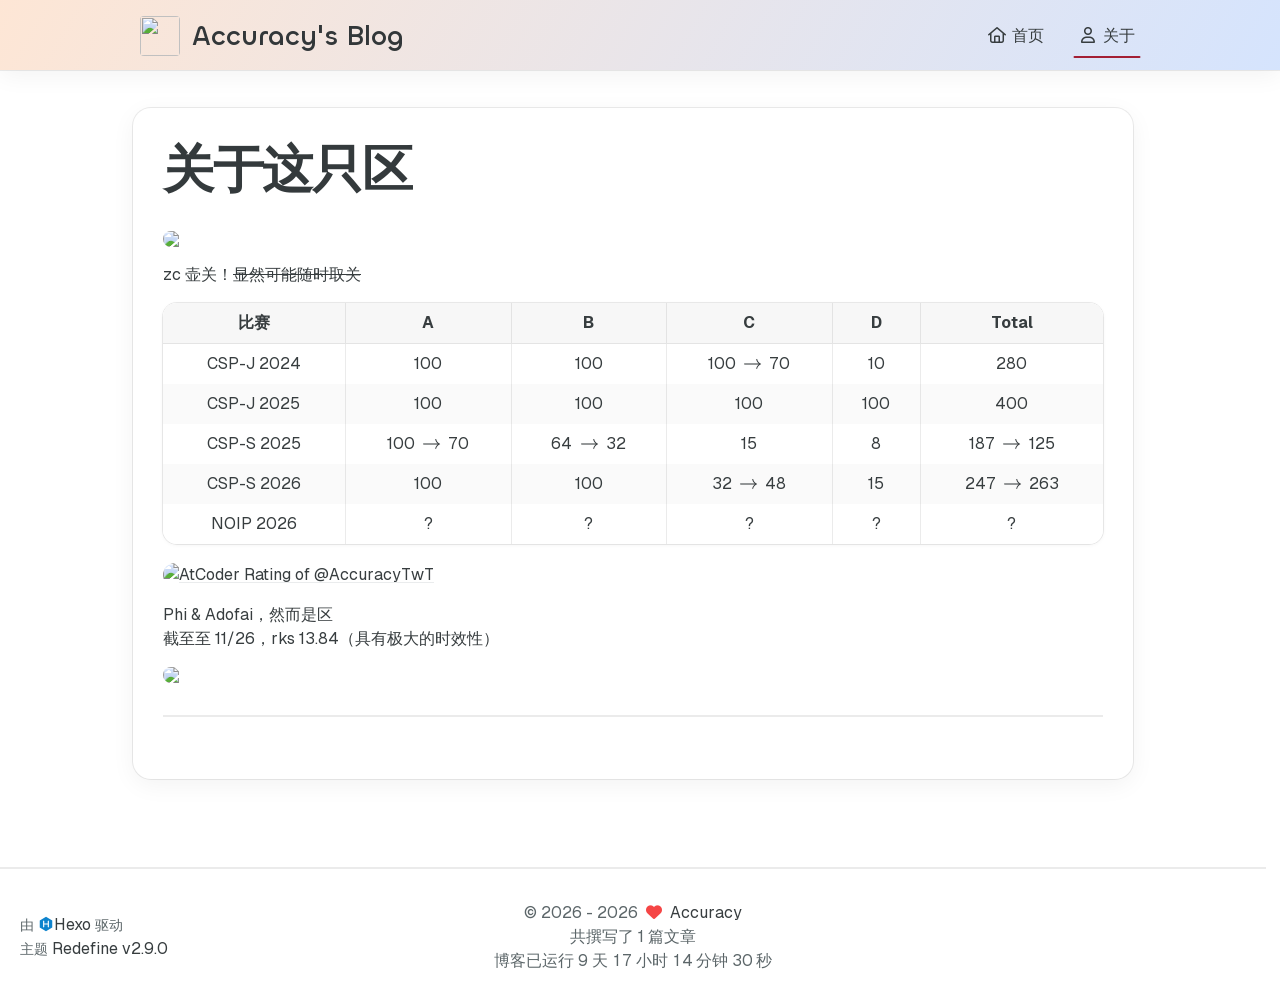
==== commit 33ddf231: "Site updated: 2026-11-26 21:59:12" ====
--- a/about/index.html
+++ b/about/index.html
@@ -94,7 +94,7 @@
 <meta property="og:locale" content="zh_CN">
 <meta property="og:image" content="http://accuracy233.github.io/images/redefine-og.webp">
 <meta property="article:published_time" content="2026-11-26T07:24:31.000Z">
-<meta property="article:modified_time" content="2026-11-26T11:09:09.467Z">
+<meta property="article:modified_time" content="2026-11-26T13:56:02.988Z">
 <meta property="article:author" content="Accuracy">
 <meta name="twitter:card" content="summary">
 <meta name="twitter:image" content="http://accuracy233.github.io/images/redefine-og.webp">
@@ -610,7 +610,8 @@
 		<h1>关于这只区</h1>
 		
 
-		<p>zc 壶关！<del>显然可能随时取关</del></p>
+		<p><img lazyload="" src="/images/loading.svg" data-src="https://Accuracy233.github.io/Accuracy-Picture/images/Me.webp"></p>
+<p>zc 壶关！<del>显然可能随时取关</del></p>
 <table>
 <thead>
 <tr>
